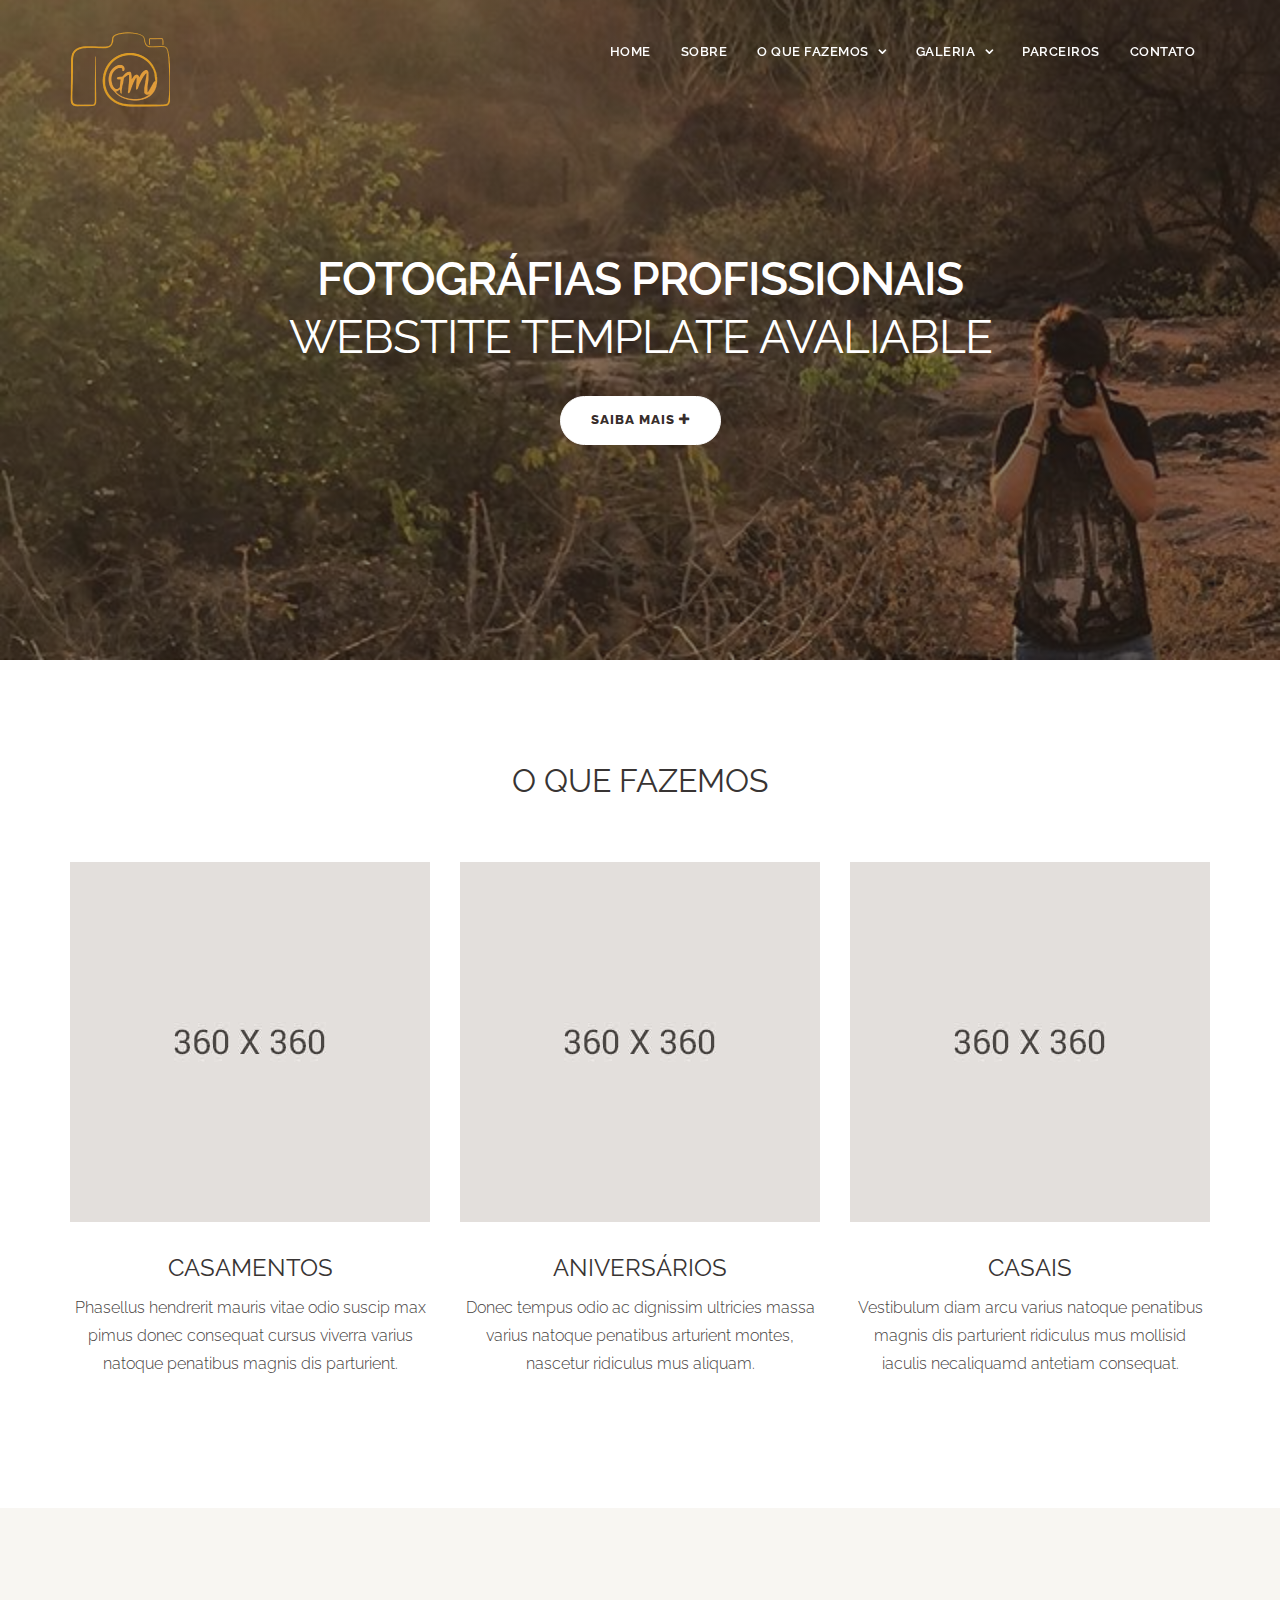
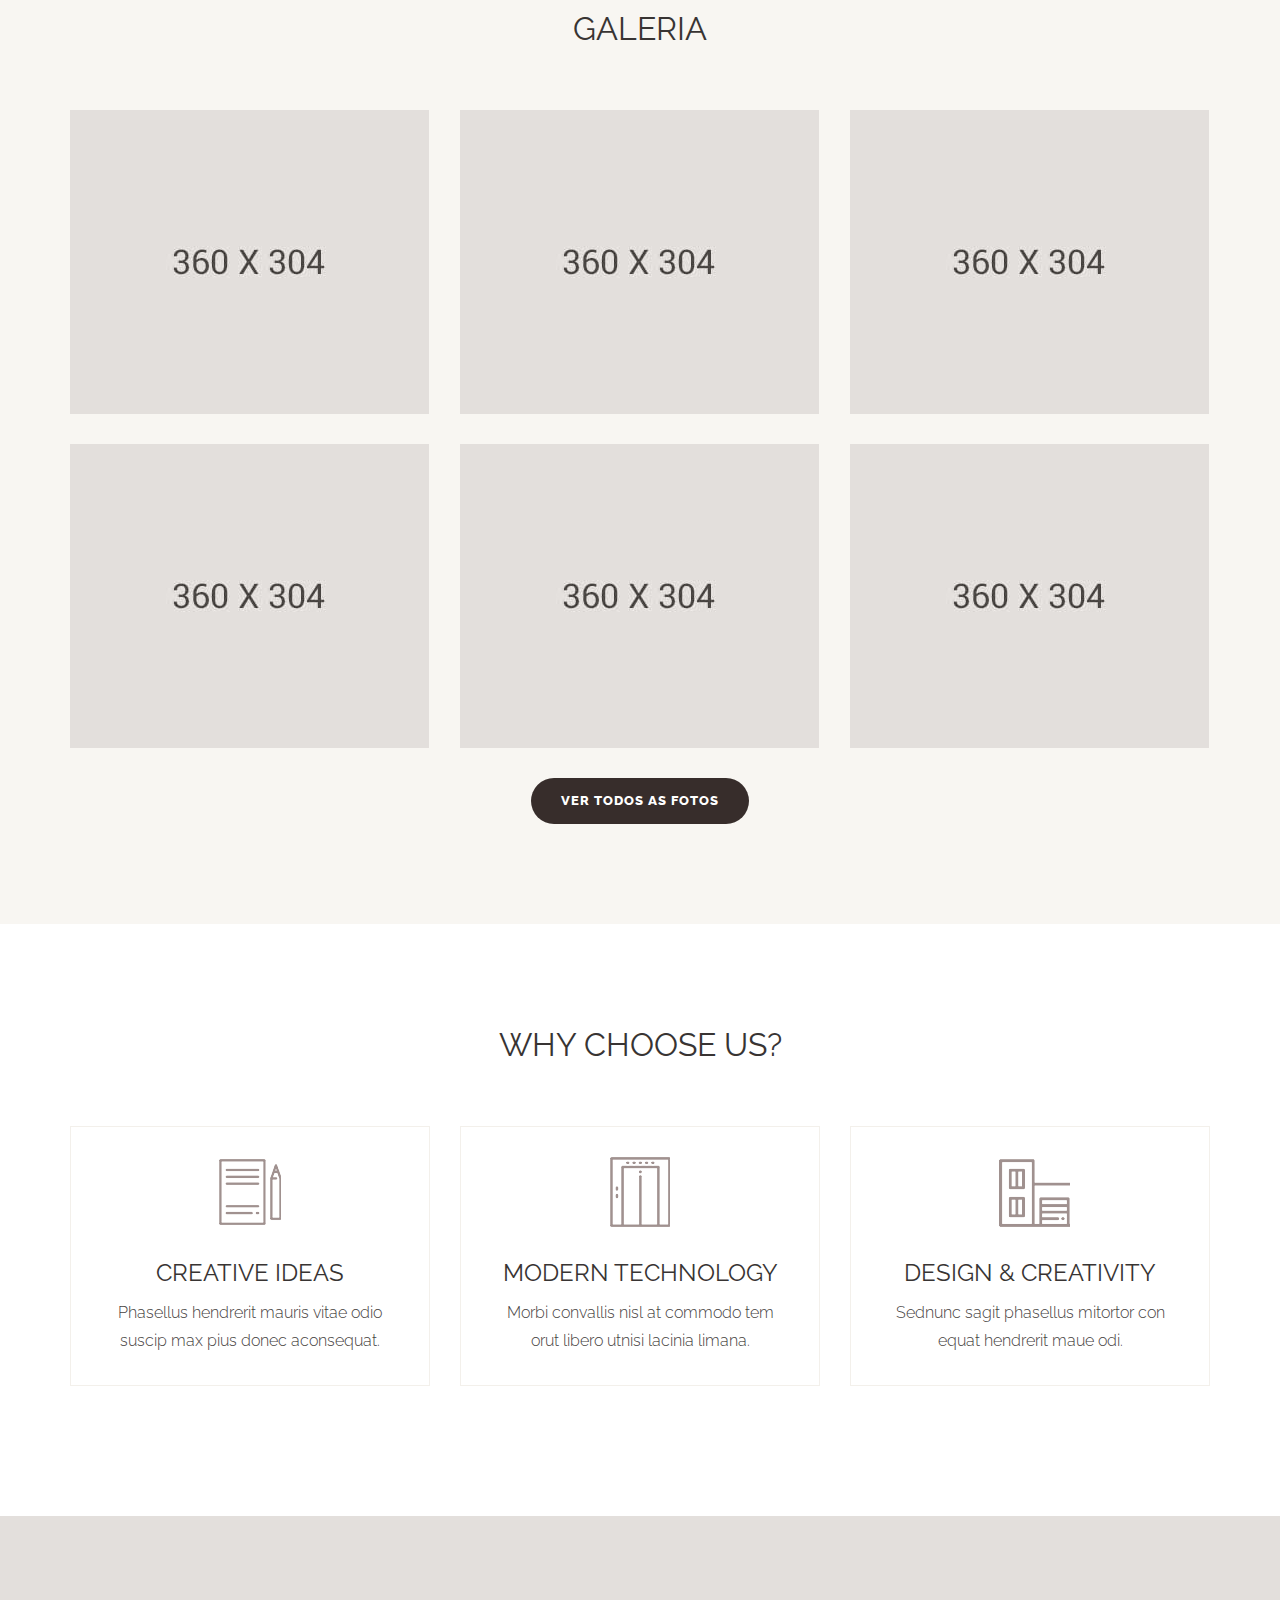
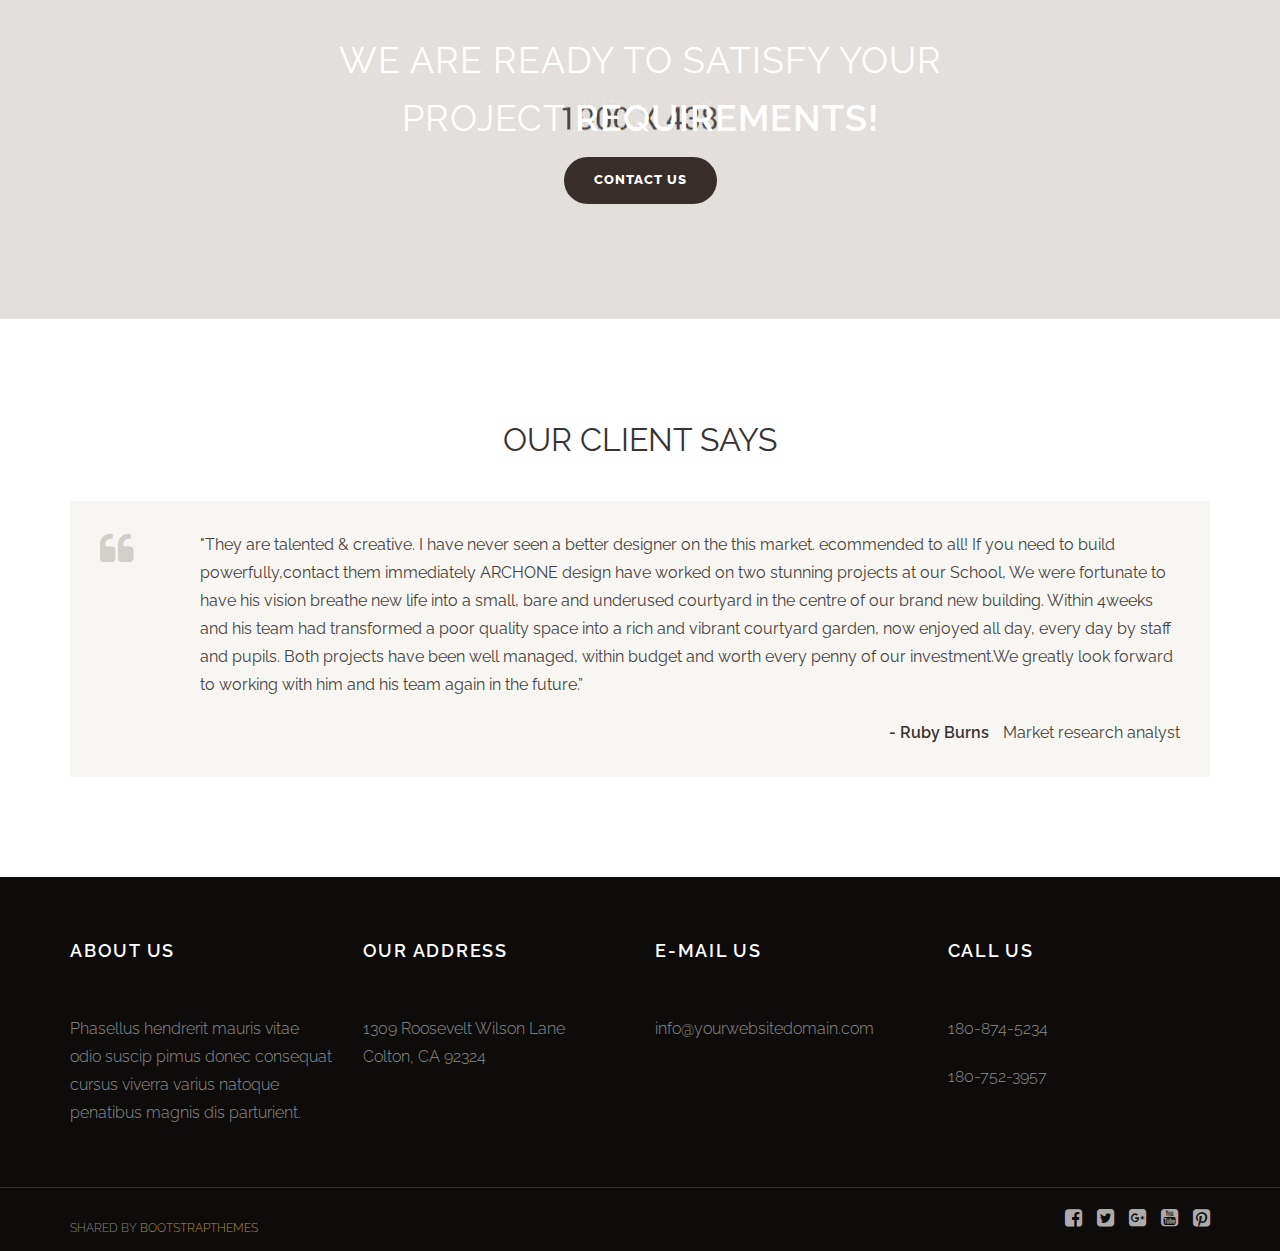
==== index.html @ 7a7e5df4 "first commit" ====
<!DOCTYPE html>
<html lang="en">

<head>
    <meta charset="utf-8">
    <meta http-equiv="X-UA-Compatible" content="IE=edge">
    <meta name="viewport" content="width=device-width, initial-scale=1">
    <!-- The above 3 meta tags *must* come first in the head; any other head content must come *after* these tags -->
    <meta name="description" content="Are you interior design company and looking for startup your website. Download Free Interior Design Website Templates for you suitable to you.">
    <meta name="keywords" content="interior design, furniture, exterior furniture, furniture company, bootstrap interior design website templates, interior design & furniture website templates">
    <title>GM Photos</title>
    <!-- Bootstrap -->
    <link href="css/bootstrap.min.css" rel="stylesheet">
    <!-- Google Fonts -->
    <link href="https://fonts.googleapis.com/css?family=Raleway:300,400,600,600i,700" rel="stylesheet">
    <!-- Font Awesome -->
    <link href="css/font-awesome.min.css" rel="stylesheet">
    <!-- Style -->
    <link href="css/style.css" rel="stylesheet">
    <!-- HTML5 shim and Respond.js for IE8 support of HTML5 elements and media queries -->
    <!-- WARNING: Respond.js doesn't work if you view the page via file:// -->
    <!--[if lt IE 9]>
    <script src="https://oss.maxcdn.com/html5shiv/3.7.3/html5shiv.min.js "></script>
    <script src="https://oss.maxcdn.com/respond/1.4.2/respond.min.js "></script>
<![endif]-->
</head>

<body>
    <div class="header navbar-fixed-top">
        <div class="container">
            <div class="row">
                <div class="col-lg-4 col-md-4 col-sm-12 col-xs-12">
                    <a href="index.html"><img src="images/logo.png" alt="Interior Design Website Templates Free Download"></a>
                </div>
                <div class="col-lg-8 col-md-8 col-sm-12 col-xs-12">
                    <div class="navigation">
                        <div id="navigation">
                            <ul>
                                <li class="active"><a href="index.html" title="Home">Home</a></li>
                                <li><a href="#" title="Sobre">Sobre</a></li>
                                <li class="has-sub"><a href="service-list.html" title="Service List">O que fazemos</a>
                                    <ul>
                                        <li><a href="service-list.html" title="Service List">Lista de Serviços</a></li>
                                        <li><a href="service-detail.html" title="Service Detail">Detelhas dos Serviços</a></li>
                                    </ul>
                                </li>
                                <li class="has-sub"><a href="portfolio.html" title="Portfolio">Galeria</a>
                                    <ul>
                                        <li><a href="projects.html" title="Projects">Projects</a></li>
                                        <li><a href="projects-detail.html" title="Projects Detail">Projects Detail</a></li>
                                    </ul>
                                </li>
                                <li><a href="error.html" title="Parceiros">Parceiros</a> </li>
                                <li><a href="contact.html" title="Contact Us">Contato</a> </li>

                            </ul>
                        </div>
                    </div>
                </div>
            </div>
        </div>
    </div>
    <div class="hero-section">
        <div class="container">
            <div class="row">
                <div class="col-lg-12 col-md-12 col-sm-12 col-xs-12 text-center">
                    <h1 class="hero-title"><strong>Fotográfias Profissionais</strong><br>
          Webstite template avaliable</h1>
                    <a href="#" class="btn btn-white">Saiba Mais <i class="fa fa-plus"></i></a> </div>
            </div>
        </div>
    </div>
    <div class="space-medium">
        <div class="container">
            <div class="row">
                <div class="col-lg-offset-2 col-lg-8 col-md-offset-2 col-md-8
               col-sm-12 col-xs-12">
                    <div class="mb60 text-center section-title">
                        <!-- section title start-->
                        <h1>O que fazemos</h1>
                    </div>
                    <!-- /.section title start-->
                </div>
            </div>
            <div class="row">
                <div class="col-lg-4 col-md-4 col-sm-4 col-xs-12">
                    <div class="service-block text-center">
                        <!-- service block -->
                        <div class="service-img ">
                            <!-- service img -->
                            <a href="service-detail.html" class="imghover"><img src="images/service-pic-1.jpg" class="img-responsive" alt="Interior Design Website Templates Free Download"> </a>
                        </div>
                        <!-- service img -->
                        <div class="service-content">
                            <!-- service content -->
                            <h2><a href="service-detail.html" class="title">CASAMENTOS</a></h2>
                            <p>Phasellus hendrerit mauris vitae odio suscip max pimus donec consequat cursus viverra varius natoque penatibus magnis dis parturient.</p>
                        </div>
                        <!-- service content -->
                    </div>
                    <!-- /.service block -->
                </div>
                <div class="col-lg-4 col-md-4 col-sm-4 col-xs-12">
                    <div class="service-block text-center">
                        <!-- service block -->
                        <div class="service-img">
                            <!-- service img -->
                            <a href="service-detail.html" class="imghover"><img src="images/service-pic-2.jpg" class="img-responsive" alt="Interior Design Website Templates Free Download"> </a>
                        </div>
                        <!-- service img -->
                        <div class="service-content">
                            <!-- service content -->
                            <h2><a href="service-detail.html" class="title">ANIVERSÁRIOS</a></h2>
                            <p>Donec tempus odio ac dignissim ultricies massa varius natoque penatibus arturient montes, nascetur ridiculus mus aliquam.</p>
                        </div>
                        <!-- service content -->
                    </div>
                    <!-- /.service block -->
                </div>
                <div class="col-lg-4 col-md-4 col-sm-4 col-xs-12">
                    <div class="service-block text-center">
                        <!-- service block -->
                        <div class="service-img">
                            <!-- service img -->
                            <a href="service-detail.html" class="imghover"><img src="images/service-pic-3.jpg" class="img-responsive" alt="Interior Design Website Templates Free Download"> </a>
                        </div>
                        <!-- service img -->
                        <div class="service-content">
                            <!-- service content -->
                            <h2><a href="service-detail.html" class="title">Casais</a></h2>
                            <p>Vestibulum diam arcu varius natoque penatibus magnis dis parturient ridiculus mus mollisid iaculis necaliquamd antetiam consequat.</p>
                        </div>
                        <!-- service content -->
                    </div>
                    <!-- /.service block -->
                </div>
            </div>
        </div>
    </div>
    <div class="space-medium bg-light">
        <div class="container">
            <div class="row">
                <div class="col-lg-offset-2 col-lg-8 col-md-offset-2 col-md-8
               col-sm-12 col-xs-12">
                    <div class="mb60 text-center section-title">
                        <!-- section title start-->
                        <h1>Galeria</h1>
                    </div>
                    <!-- /.section title start-->
                </div>
            </div>
            <div class="row">
                <div class="col-lg-4 col-md-4 col-sm-4 col-xs-12">
                    <div class="project-img mb30">
                        <a href="service-detail.html" class="imghover"><img src="images/project-pic-1.jpg" class="img-responsive" alt="Interior Design Website Templates Free Download"></a>
                    </div>
                </div>
                <div class="col-lg-4 col-md-4 col-sm-4 col-xs-12">
                    <div class="project-img mb30">
                        <a href="service-detail.html" class="imghover"><img src="images/project-pic-2.jpg" class="img-responsive" alt="Interior Design Website Templates Free Download"></a>
                    </div>
                </div>
                <div class="col-lg-4 col-md-4 col-sm-4 col-xs-12">
                    <div class="project-img mb30">
                        <a href="service-detail.html" class="imghover"><img src="images/project-pic-3.jpg" class="img-responsive" alt="Interior Design Website Templates Free Download"></a>
                    </div>
                </div>
            </div>
            <div class="row">
                <div class="col-lg-4 col-md-4 col-sm-4 col-xs-12">
                    <div class="project-img mb30">
                        <a href="service-detail.html" class="imghover"><img src="images/project-pic-4.jpg" class="img-responsive" alt="Interior Design Website Templates Free Download"></a>
                    </div>
                </div>
                <div class="col-lg-4 col-md-4 col-sm-4 col-xs-12">
                    <div class="project-img mb30">
                        <a href="service-detail.html" class="imghover"><img src="images/project-pic-5.jpg" class="img-responsive" alt="Interior Design Website Templates Free Download"></a>
                    </div>
                </div>
                <div class="col-lg-4 col-md-4 col-sm-4 col-xs-12">
                    <div class="project-img mb30">
                        <a href="service-detail.html" class="imghover"><img src="images/project-pic-6.jpg" class="img-responsive" alt="Interior Design Website Templates Free Download"></a>
                    </div>
                </div>
            </div>
            <div class="row">
                <div class="col-lg-12 col-md-12 col-sm-12 col-xs-12 text-center  "> <a href="service-detail.html" class="btn btn-default">Ver todos as fotos</a> </div>
            </div>
        </div>
    </div>
    <div class="space-medium">
        <div class="container">
            <div class="row">
                <div class="col-lg-offset-2 col-lg-8 col-md-offset-2 col-md-8 col-sm-12 col-xs-12">
                    <div class="section-title mb60 text-center">
                        <!-- section title start-->
                        <h1>Why choose uS?</h1>
                    </div>
                    <!-- /.section title start-->
                </div>
            </div>
            <div class="row">
                <div class="col-lg-4 col-md-4 col-sm-6 col-xs-12">
                    <div class="outline pinside30 text-center mb30">
                        <div class="mb30"> <img src="images/creative-ideas.png" class="" alt="Interior Design Website Templates Free Download"> </div>
                        <div class="">
                            <h2>Creative Ideas </h2>
                            <p>Phasellus hendrerit mauris vitae odio suscip max pius donec aconsequat.</p>
                        </div>
                    </div>
                </div>
                <div class="col-lg-4 col-md-4 col-sm-6 col-xs-12">
                    <div class="outline pinside30 text-center mb30">
                        <div class="mb30"> <img src="images/modern-technology.png" class="" alt="Interior Design Website Templates Free Download"> </div>
                        <div class="">
                            <h2>Modern technology</h2>
                            <p>Morbi convallis nisl at commodo tem orut libero utnisi lacinia limana.</p>
                        </div>
                    </div>
                </div>
                <div class="col-lg-4 col-md-4 col-sm-6 col-xs-12">
                    <div class="outline pinside30 text-center mb30">
                        <div class="mb30"> <img src="images/design-creativity.png" class="" alt="Interior Design Website Templates Free Download"> </div>
                        <div class="">
                            <h2>Design &amp; Creativity</h2>
                            <p>Sednunc sagit phasellus mitortor con equat hendrerit maue odi.</p>
                        </div>
                    </div>
                </div>
            </div>
        </div>
    </div>
    <div class="cta-section">
        <div class="container">
            <div class="row">
                <div class="col-lg-12 col-md-12 col-sm-12 col-xs-12">
                    <div class="text-center">
                        <h1 class="cta-title">We are ready to satisfy your<br>
            project <strong>requirements!</strong></h1>
                        <a href="https://easetemplate.com/downloads/interior-exterior/free-website-template/" class="btn btn-default" target="_blank">contact us</a> </div>
                </div>
            </div>
        </div>
    </div>
    <div class="space-medium">
        <div class="container">
            <div class="row">
                <div class="col-lg-offset-2 col-lg-8 col-md-offset-2 col-md-8 col-sm-12 col-xs-12">
                    <div class="section-title mb40 text-center">
                        <!-- section title start-->
                        <h1>Our Client Says</h1>
                    </div>
                    <!-- /.section title start-->
                </div>
            </div>
            <div class="row">
                <div class="col-lg-12 col-md-12 col-sm-12 col-xs-12">
                    <div class="testimonial-block bg-light pinside30">
                        <div class="quote-left"> <i class="fa fa-quote-left"></i> </div>
                        <div class="testimonial-content">
                            <p>"They are talented &amp; creative. I have never seen a better designer on the this market. ecommended to all! If you need to build powerfully,contact them immediately ARCHONE design have worked on two stunning projects at our School, We were fortunate to have his vision breathe new life into a small, bare and underused courtyard in the centre of our brand new building. Within 4weeks and his team had transformed a poor quality space into a rich and vibrant courtyard garden, now enjoyed all day, every day by staff and pupils. Both projects have been well managed, within budget and worth every penny of our investment.We greatly look forward to working with him and his team again in the future.”</p>
                            <div class="testimonial-info"> <span class="testimonial-name">- Ruby Burns</span> <span class="testimonial-meta">Market research analyst</span> </div>
                        </div>
                    </div>
                </div>
            </div>
        </div>
    </div>
    <div class="footer">
        <!-- footer-->
        <div class="container">
            <div class="row">
                <div class="col-lg-3 col-md-3 col-sm-6 col-xs-12">
                    <div class="footer-widget">
                        <h3 class="widget-title">About us</h3>
                        <p>Phasellus hendrerit mauris vitae odio suscip pimus donec consequat cursus viverra varius natoque penatibus magnis dis parturient.</p>
                    </div>
                </div>
                <div class="col-lg-3 col-md-3 col-sm-6 col-xs-12">
                    <div class="footer-widget">
                        <!-- social block -->
                        <h3 class="widget-title">Our Address</h3>
                        <p>1309 Roosevelt Wilson Lane
                            <br> Colton, CA 92324</p>
                    </div>
                    <!-- /.social block -->
                </div>
                <div class="col-lg-3 col-md-3 col-sm-12 col-xs-12">
                    <div class="footer-widget">
                        <!-- newsletter block -->
                        <h3 class="widget-title">e-mail Us</h3>
                        <p>info@yourwebsitedomain.com</p>
                    </div>
                    <!-- newsletter block -->
                </div>
                <div class="col-lg-3 col-md-3 col-sm-12 col-xs-12">
                    <div class="footer-widget">
                        <!-- newsletter block -->
                        <h3 class="widget-title">Call us</h3>
                        <p>180-874-5234</p>
                        <p>180-752-3957</p>
                    </div>
                    <!-- newsletter block -->
                </div>
            </div>
        </div>
    </div>
    <!-- /.footer-->
    <div class="tiny-footer">
        <!-- tiny footer block -->
        <div class="container">
            <div class="row">
                <div class="col-lg-7 col-md-7 col-sm-7 col-xs-12">
                    <div class="copyright-content">
                       Shared by <i class="fa fa-love"></i><a href="https://bootstrapthemes.co">BootstrapThemes</a>
                    </div>
                </div>
                <div class="col-lg-5 col-md-5 col-sm-5 col-xs-12">
                    <div class="footer-social">
                        <ul class="listnone">
                            <li> <a href="#"><i class="fa fa-facebook-square"></i></a> </li>
                            <li> <a href="#"><i class="fa fa-twitter-square"></i></a> </li>
                            <li> <a href="#"><i class="fa fa-google-plus-square"></i></a> </li>
                            <li> <a href="#"><i class="fa fa-youtube-square"></i></a> </li>
                            <li> <a href="#"><i class="fa fa-pinterest-square"></i></a> </li>
                        </ul>
                    </div>
                </div>
            </div>
        </div>
    </div>
    <!-- /.tiny footer block -->
    <!-- jQuery (necessary for Bootstrap's JavaScript plugins) -->
    <script src="js/jquery.min.js"></script>
    <!-- Include all compiled plugins (below), or include individual files as needed -->
    <script src="js/bootstrap.min.js"></script>
    <script src="js/menumaker.js"></script>
    <script src="js/navigation.js" type="text/javascript"></script>
</body>

</html>
---- css/style.css ----
@charset "UTF-8";

/* CSS Document */

/*------------------------------------------------------------------

Template Name:      Hair Salon Website Templates Free Download
Version:            1.0.0
Created Date:       30/03/2017
Author:             Jitu Chauhan

------------------------------------------------------------------
[CSS Table of contents]

1.  Body / Typography
2.  Form Elements
3.  Buttons
4.  General / Elements
        4.1 Section space
        4.2 Margin space
        4.3 Padding space
        4.4 Background color
        4.5 Features
        4.7 Call to actions
        4.8 Img hover effect
        4.9 Icon
        -----------------------
5. Header / Navigations
        5.1 Header Regular
        5.2 Header Transparent
        5.3 Navigation Regular
        5.4 Page Header

        -----------------------
6. Slider
        6.1 Slider
        -----------------------
7. Content
8. Footers
9. Pages
    9.1  Service
    9.2  Service Single / sidebar with sidenav
    9.3  Testimonial
    9.4  Contact us
    9.5  Styleguide
    ------------------------------------
10.Blog
    10.1 Blog Default
    10.2 Blog Single
    ------------------------------------
11.Sidebar
    11.1 Widget
    ------------------------------------

13. Media Queries

------------------------------------------------------------------*/

/*-----------------------------------
    1. Body / Typography
-----------------------------------*/

body { font-size: 16px; background-color: #fff; color: #464241; font-family: 'Raleway', sans-serif; line-height: 28px; font-weight: 300; }
h1, h2, h3, h4, h5, h6 { margin: 0; padding: 0; margin-bottom: 10px; color: #383433; font-weight: 400; text-transform: uppercase; font-family: 'Raleway', sans-serif; -webkit-font-smoothing: antialiased; text-rendering: optimizeLegibility; }
h1 { font-size: 32px; line-height: 42px; }
h2 { font-size: 24px; line-height: 32px; }
h3 { font-size: 18px; line-height: 28px; }
h4 { font-size: 16px; line-height: 24px; margin-bottom: 10px; }
h5 { font-size: 14px; }
h6 { font-size: 12px; }
p { margin: 0 0 20px; }
p:last-child { margin-bottom: 0px; }
ul, ol { margin: 0; }
ul li, ol li { }
a { color: #aa9144; text-decoration: none; -webkit-transition: all 0.3s; -moz-transition: all 0.3s; transition: all 0.3s; }
a:focus, a:hover { text-decoration: none; color: #e7a625; }
b, strong { font-weight: 600; }
.listnone { list-style: none; padding: 0px; }
.lead { font-size: 21px; color: #3c3c3c; font-weight: 400; }
.italic { font-style: italic; }
.small-text { color: #b4b1ac; font-size: 12px; }
.text-caps { text-transform: uppercase; letter-spacing: 2px; font-size: 14px; }
::selection { background: #ffecb3; color: #333; }
h3 small { font-weight: 400; line-height: 1; color: #aa9144; font-size: 14px; }
hr { margin-top: 30px; margin-bottom: 30px; border: 0; border-top: 1px solid #e2dcdb; }
blockquote { padding: 50px; margin: 0px; font-size: 21px; line-height: 32px; color: #3c3c3c; font-style: italic; border-left: 5px solid #372d2b; }

/*-------------- align ------------*/

/* =WordPress Core
-------------------------------------------------------------- */

.alignnone { margin: 5px 20px 20px 0; }
.aligncenter, div.aligncenter { display: block; margin: 5px auto 5px auto; }
.alignright { float: right; margin: 0px 0 30px 30px; }
.alignleft { float: left; margin: 0px 30px 0px 0; }
a img.alignright { float: right; margin: 0px 0 30px 30px; }
a img.alignnone { margin: 5px 20px 20px 0; }
a img.alignleft { float: left; margin: 5px 20px 20px 0; }
a img.aligncenter { display: block; margin-left: auto; margin-right: auto; }
.wp-caption { background: #fff; border: 1px solid #f0f0f0; max-width: 96%;    /* Image does not overflow the content area */ padding: 5px 3px 10px; text-align: center; }
.wp-caption.alignnone { margin: 5px 20px 20px 0; }
.wp-caption.alignleft { margin: 5px 20px 20px 0; }
.wp-caption.alignright { margin: 5px 0 20px 20px; }
.wp-caption img { border: 0 none; height: auto; margin: 0; max-width: 98.5%; padding: 0; width: auto; }
.wp-caption p.wp-caption-text { font-size: 11px; line-height: 17px; margin: 0; padding: 0 4px 5px; }

/*-----------------------------------
    2. Form css
-----------------------------------*/
label { }
.control-label { color: #474747; font-weight: 700; font-size: 12px; text-transform: uppercase; }
.form-control { width: 100%; height: 50px; padding: 6px 12px; font-size: 12px; line-height: 1.42857143; color: #e2dcdb; background-color: #fff; border: 1px solid #e2dcdb; background-image: none; border-radius: 0px; -webkit-box-shadow: inset 0 0px 0px rgba(255, 255, 255, .075); box-shadow: inset 3px 3px 3px rgba(255, 255, 255, .075); margin-bottom: 15px; }
.form-control:focus { border-color: #bab6ae; outline: 0; -webkit-box-shadow: inset 0 1px 1px rgba(255, 255, 255, .075), 0 0 8px rgba(255, 255, 255, .6); box-shadow: inset 0 3px 3px rgba(255, 255, 255, .075), 0 0 8px rgba(235, 237, 238, .6); background-color: #fffefd; }
.textarea.form-control { background-color: #f6f8f9; height: auto; }
.required { }
.form-news-letter .form-control { float: left; width: 75%; margin-right: 10px; }
.form-group { margin-bottom: 10px; }
.get-in-touch { }
.get-in-touch .form-control { margin-bottom: 10px; }
.input-group-addon { padding: 6px 12px; font-size: 14px; font-weight: 400; line-height: 1; color: #bdb6b5; text-align: center; background-color: #fff; border: 1px solid #d7cfce; border-radius: 4px; }

/*-----------------------------------
    3. Buttons
-----------------------------------*/
.btn { display: inline-block; padding: 14px 30px; margin-bottom: 0; font-size: 13px; font-weight: 800; letter-spacing: 1px; line-height: 1.42857143; text-align: center; border: none; text-transform: uppercase; border-radius: 40px; font-family: 'Raleway', sans-serif; -webkit-font-smoothing: antialiased; text-rendering: optimizeLegibility; }
.btn-default { color: #fff; background-color: #372d2b; }
.btn-default:hover { color: #fff; background-color: #e7a625; border-color: #e7a625; }
.btn-default.focus, .btn-default:focus { color: #fff; background-color: #e7a625; border-color: #e7a625; }
.btn-primary { background-color: #13a0b2; color: #fff; }
.btn-primary:hover { background-color: #1392a2; color: #fff; }
.btn-primary.focus, .btn-primary:focus { }
.btn-white { color: #372d2b; background-color: #fff; border: 1px solid #fff; }
.btn-white:hover { background-color: #e7a625; border-color: #e7a625; color: #fff; }
.btn-white.focus, .btn-white:focus { background-color: #e7a625; border-color: #e7a625; color: #fff; }
.btn-link { color: #372d2b; text-transform: uppercase; text-decoration: none; font-size: 12px; font-weight: 700; letter-spacing: 2px; padding-bottom: 2px; }
.btn-link:hover { color: #e7a625; font-weight: 700; text-decoration: none; }
.btn-lg { font-size: 14px; padding: 20px 30px; }
.btn-sm { font-size: 12px; padding: 5px 10px; }
.btn-xs { font-size: 12px; padding: 5px 7px; }

/*-----------------------------------
    4. General / Elements
-----------------------------------*/

/*-----------------------
    4.1 Section space :
-------------------------*/

/*Note: Section space help to create top bottom space;*/

.content { }
.space-small { padding-top: 40px; padding-bottom: 40px; }
.space-medium { padding-top: 100px; padding-bottom: 100px; }
.space-large { padding-top: 120px; padding-bottom: 120px; }
.space-ex-large { padding-top: 140px; padding-bottom: 140px; }

/*----------------------
   4.2 Margin Space
-----------------------*/
.mb0 { margin-bottom: 0px; }
.mb10 { margin-bottom: 10px; }
.mb20 { margin-bottom: 20px; }
.mb30 { margin-bottom: 30px; }
.mb35 { margin-bottom: 35px; }
.mb40 { margin-bottom: 40px; }
.mb60 { margin-bottom: 60px; }
.mb80 { margin-bottom: 80px; }
.mb100 { margin-bottom: 100px; }
.mt0 { margin-top: 0px; }
.mt10 { margin-top: 10px; }
.mt20 { margin-top: 20px; }
.mt30 { margin-top: 30px; }
.mt40 { margin-top: 40px; }
.mt60 { margin-top: 60px; }
.mt70 { margin-top: 70px; }
.mt80 { margin-top: 80px; }
.mt100 { margin-top: 100px; }

/*----- less margin space from top --*/
.mt-20 { margin-top: -20px; }
.mt-40 { margin-top: -40px; }
.mt-60 { margin-top: -60px; }
.mt-80 { margin-top: -80px; }

/*-----------------------
   4.3 Padding space
-------------------------*/
.nopadding { padding: 0px; }
.nopr { padding-right: 0px; }
.nopl { padding-left: 0px; }
.pinside10 { padding: 10px; }
.pinside20 { padding: 20px; }
.pinside30 { padding: 30px; }
.pinside40 { padding: 40px; }
.pinside50 { padding: 50px; }
.pinside60 { padding: 60px; }
.pinside80 { padding: 80px; }
.pinside130 { padding: 130px; }
.pdt10 { padding-top: 10px; }
.pdt20 { padding-top: 20px; }
.pdt30 { padding-top: 30px; }
.pdt40 { padding-top: 40px; }
.pdt60 { padding-top: 60px; }
.pdt80 { padding-top: 80px; }
.pdb10 { padding-bottom: 10px; }
.pdb20 { padding-bottom: 20px; }
.pdb30 { padding-bottom: 30px; }
.pdb40 { padding-bottom: 40px; }
.pdb60 { padding-bottom: 60px; }
.pdb80 { padding-bottom: 80px; }
.pdl10 { padding-left: 10px; }
.pdl20 { padding-left: 20px; }
.pdl30 { padding-left: 30px; }
.pdl40 { padding-left: 40px; }
.pdl60 { padding-left: 60px; }
.pdl80 { padding-left: 80px; }
.pdr10 { padding-right: 10px; }
.pdr20 { padding-right: 20px; }
.pdr30 { padding-right: 30px; }
.pdr40 { padding-right: 40px; }
.pdr60 { padding-right: 60px; }
.pdr80 { padding-right: 80px; }

/*--------------------------------
4.4 Background & Block color
----------------------------------*/
.bg-light { background-color: #f8f6f2; }
.bg-primary { }
.bg-default { }
.bg-white { background-color: #fff; }
.outline { border: 1px solid #f3f0eb; }
.section-title { }
.title { color: #383433; }
.small-title { color: #84837f; font-size: 13px; letter-spacing: 1px; margin-bottom: 20px; }
.text-white { color: #fff; }
.primary-sidebar { }
.secondary-sidebar { }
.well-block { background-color: #fff; padding: 40px; }

/*--------------------------------
4.5 Features Block
----------------------------------*/
.feature { }
.feature-icon { margin-bottom: 20px; }
.feature-left { }
.feature-left .feature-icon { float: left; }
.feature-left .feature-content { padding-left: 80px; }
.feature-center { }
.feature-center .feature-icon { }
.feature-center .feature-content { }
.feature-inner { }
.feature-outline { }
.thumbnail-block { }
.thumbnail-img { }
.thumbnail-content { }
.thumbnail-inner { }
.thumbnail-outline { }

/*----------------- video ---------------*/
.video-section { position: relative; }
.video-img { position: relative; }
.video-img img { width: 100%; }
.video-action { position: absolute; top: 40%; left: 47%; }

/*--------------------------------
4.6 Bullet
----------------------------------*/
.bullet { position: relative; padding-left: 15px; color: #78807e; line-height: 32px; }
.bullet-double-right li:before { font-family: FontAwesome; display: block; position: absolute; left: 0; width: 13px; font-size: 14px; color: #78807e; content: "\f101"; }

/*--------------------------------
4.7 Call to actions
----------------------------------*/
.cta-block { }
.cta-title { }
.cta-text { text-transform: uppercase; font-size: 32px; margin-bottom: 0; margin-top: 10px; }
.cta-content { }
.cta-call, .cta-mail { text-align: right; }
.cta-section { padding-top: 115px; padding-bottom: 115px; background: /* linear-gradient(rgba(202, 182, 178, 0.8), rgba(202, 182, 178, 0.8)), rgba(202, 182, 178, 0.8)*/
url(../images/cta-section-img.jpg) no-repeat center; background-size: cover; }
.cta-caption { }
.cta-title { font-size: 36px; color: #fff; line-height: 58px; margin-bottom: 10px; letter-spacing: 1px; text-transform: uppercase; }
.cta-text { }

/*--------------------------------
4.8 Image Hover Effect
----------------------------------*/
.imghover { display: block; position: relative; max-width: 100%; }
.imghover::before, .imghover::after { display: block; position: absolute; content: ""; text-align: center; opacity: 0; }
.imghover::before { top: 0; right: 0; bottom: 0; left: 0; }
.imghover::after { top: 50%; left: 50%; width: 50px; height: 50px; line-height: 50px; margin: -25px 0 0 -25px;content: "\f18e"; font-family: "FontAwesome"; font-size: 36px; }
.imghover:hover::before, .imghover:hover::after { opacity: 1; }
.imghover:hover::before { background: rgba(231, 166, 37, .80); margin: 20px; }
.imghover:hover::after { color: #FFFFFF; }
[class^='imghvr-'], [class*=' imghvr-'] { background: rgba(0, 0, 0, .55); }

/*--------------------------------
4.9 Icon
----------------------------------*/
.icon { }
.icon-1x { font-size: 18px; }

/* default icon size of font*/
.icon-2x { font-size: 38px; }
.icon-4x { font-size: 65px; }
.icon-6x { font-size: 88px; }
.icon-8x { font-size: 108px; }
.icon-default { color: #aa9144; }
.icon-primary { color: #474954; }
.icon-secondary { color: #fff; }
.icon-white { color: #fff; }

/*--------------------------------
5 Header / Navigations
----------------------------------*/

/*--------------------
    5.1 Header Regular
   ----------------------*/

.header-collapse { background-color: #000; }
.logo { }
.header { padding-top: 30px; padding-bottom: 20px; }
.top-text { text-align: right; }
.top-text .text-block { padding-left: 20px; color: #fff; line-height: 18px; }
.call-block { }
.call-no { }
.mail-block { }
.mail-text { }
.time-block { }
.time-text { }
.call-block, .mail-block, .time-block { }

/*--------------------------
    5.2 Navigations Regular
   ----------------------------*/
.hero-section { padding-top: 250px; padding-bottom: 215px; background: linear-gradient(rgba(34, 27, 25, 0.5), rgba(34, 27, 25, 0.5)), rgba(34, 27, 25, 0.5) url(../images/hero-img.png) no-repeat center; background-size: cover; position: relative; top: 0px; }
.hero-caption { padding-top: 100px; padding-bottom: 100px; }
.hero-title { font-size: 46px; color: #fff; line-height: 58px; margin-bottom: 30px; letter-spacing: -1px; }
.hero-text { }
.navigation { float: right; }
.is-sticky .header { border-bottom: 1px solid #eae7e2; }
#navigation, #navigation ul, #navigation ul li, #navigation ul li a, #navigation #menu-button { margin: 0; padding: 0; border: 0; list-style: none; line-height: 1; display: block; position: relative; -webkit-box-sizing: border-box; -moz-box-sizing: border-box; box-sizing: border-box; }
#navigation:after, #navigation > ul:after { content: "."; display: block; clear: both; visibility: hidden; line-height: 0; height: 0; }
#navigation #menu-button { display: none; }
#navigation { font-family: 'Raleway', sans-serif; -webkit-font-smoothing: antialiased; text-rendering: optimizeLegibility; }
#navigation > ul > li { float: left; }
#navigation.align-center > ul { font-size: 0; text-align: center; }
#navigation.align-center > ul > li { display: inline-block; float: none; }
#navigation.align-center ul ul { text-align: left; }
#navigation.align-right > ul > li { float: right; }
#navigation > ul > li > a { padding: 15px; font-size: 13px; color: #fff; text-decoration: none; font-weight: 600; text-transform: uppercase; letter-spacing: .5px; }
#navigation > ul > li:hover > a { color: #ffffff; background-color: #e7a625; }
#navigation > ul > li.has-sub > a { padding-right: 32px; }

/*#navigation > ul > li.has-sub > a:after {
 position: absolute;
 top: 22px;
 right: 11px;
 width: 8px;
 height: 2px;
 display: block;
 background: #dddddd;
 content: '';
}*/
#navigation > ul > li.has-sub > a:before { position: absolute; right: 14px; font-family: FontAwesome; content: "\f107"; -webkit-transition: all .25s ease; -moz-transition: all .25s ease; -ms-transition: all .25s ease; -o-transition: all .25s ease; transition: all .25s ease; }

/*#navigation > ul > li.has-sub:hover > a:before {
 top: 23px;
 height: 0;
}*/
#navigation ul ul { position: absolute; left: -9999px; }
#navigation.align-right ul ul { text-align: right; }
#navigation ul ul li { height: 0; -webkit-transition: all .25s ease; -moz-transition: all .25s ease; -ms-transition: all .25s ease; -o-transition: all .25s ease; transition: all .25s ease; }
#navigation li:hover > ul { left: auto; }
#navigation.align-right li:hover > ul { left: auto; right: 0; }
#navigation li:hover > ul > li { height: 46px; }
#navigation ul ul ul { margin-left: 100%; top: 0; }
#navigation.align-right ul ul ul { margin-left: 0; margin-right: 100%; }
#navigation ul ul li a { padding: 16px; width: 170px; font-size: 13px; text-decoration: none; color: #fff; font-weight: 600; background: #e7a625; text-transform: uppercase; border-bottom: 1px solid #cc9019; }
#navigation ul ul li:last-child > a, #navigation ul ul li.last-item > a { border-bottom: 0; }
#navigation ul ul li:hover > a, #navigation ul ul li a:hover { color: #ffffff; background-color: #e7a625; }
#navigation ul ul li.has-sub > a:after { position: absolute; top: 16px; right: 11px; width: 8px; height: 2px; display: block; background: #dddddd; content: ''; }
#navigation.align-right ul ul li.has-sub > a:after { right: auto; left: 11px; }
#navigation ul ul li.has-sub > a:before { position: absolute; top: 13px; right: 14px; display: block; width: 2px; height: 8px; background: #dddddd; content: ''; -webkit-transition: all .25s ease; -moz-transition: all .25s ease; -ms-transition: all .25s ease; -o-transition: all .25s ease; transition: all .25s ease; }
#navigation.align-right ul ul li.has-sub > a:before { right: auto; left: 14px; }
#navigation ul ul > li.has-sub:hover > a:before { top: 17px; height: 0; }
#navigation.small-screen { width: 100%; }
#navigation.small-screen ul { width: 100%; display: none; }
#navigation.small-screen.align-center > ul { text-align: left; }
#navigation.small-screen ul li { width: 100%; border-top: 1px solid #474747; }
#navigation.small-screen ul ul li, #navigation.small-screen li:hover > ul > li { height: auto; }
#navigation.small-screen ul li a, #navigation.small-screen ul ul li a { width: 100%; border-bottom: 0; padding: 20px 15px; }
#navigation.small-screen > ul > li { float: none; }
#navigation.small-screen ul ul li a { padding-left: 25px; }
#navigation.small-screen ul ul ul li a { padding-left: 35px; }
#navigation.small-screen ul ul li a { color: #474747; background: none; }
#navigation.small-screen ul ul li:hover > a, #navigation.small-screen ul ul li.active > a { color: #474747; }
#navigation.small-screen ul ul, #navigation.small-screen ul ul ul, #navigation.small-screen.align-right ul ul { position: relative; left: 0; width: 100%; margin: 0; text-align: left; }
#navigation.small-screen > ul > li.has-sub > a:after, #navigation.small-screen > ul > li.has-sub > a:before, #navigation.small-screen ul ul > li.has-sub > a:after, #navigation.small-screen ul ul > li.has-sub > a:before { display: none; }
#navigation.small-screen #menu-button { display: block; padding: 15px; color: #ffffff; cursor: pointer; font-size: 12px; text-transform: uppercase; font-weight: 700; margin-top: 20px; }
#navigation.small-screen #menu-button:after { position: absolute; top: 16px; right: 17px; display: block; height: 12px; width: 20px; border-top: 2px solid #ffffff; border-bottom: 2px solid #ffffff; content: ''; }
#navigation.small-screen #menu-button:before { position: absolute; top: 21px; right: 17px; display: block; height: 2px; width: 20px; background: #ffffff; content: ''; }
#navigation.small-screen #menu-button.menu-opened:after { top: 23px; border: 0; height: 2px; width: 15px; background: #474747; -webkit-transform: rotate(45deg); -moz-transform: rotate(45deg); -ms-transform: rotate(45deg); -o-transform: rotate(45deg); transform: rotate(45deg); }
#navigation.small-screen #menu-button.menu-opened:before { top: 23px; background: #474747; width: 15px; -webkit-transform: rotate(-45deg); -moz-transform: rotate(-45deg); -ms-transform: rotate(-45deg); -o-transform: rotate(-45deg); transform: rotate(-45deg); }
#navigation.small-screen .submenu-button { position: absolute; z-index: 99; right: 0; top: 0; display: block; border-left: 1px solid #474747; height: 53px; width: 53px; cursor: pointer; }
#navigation.small-screen .submenu-button.submenu-opened { }
#navigation.small-screen ul ul .submenu-button { height: 34px; width: 34px; }
#navigation.small-screen .submenu-button:after { position: absolute; top: 22px; right: 20px; width: 8px; height: 2px; display: block; background: #474747; content: ''; }
#navigation.small-screen ul ul .submenu-button:after { top: 15px; right: 13px; }
#navigation.small-screen .submenu-button.submenu-opened:after { background: #474747; }
#navigation.small-screen .submenu-button:before { position: absolute; top: 19px; right: 23px; display: block; width: 2px; height: 8px; background: #474747; content: ''; }
#navigation.small-screen ul ul .submenu-button:before { top: 12px; right: 16px; }
#navigation.small-screen .submenu-button.submenu-opened:before { display: none; }
#navigation.small-screen.select-list { padding: 5px; }

/*----------------------------------------------
    5.4 Page Header
----------------------------------------------*/
.page-header { background: linear-gradient(rgba(36, 39, 38, 0.5), rgba(36, 39, 38, 0.5)), rgba(36, 39, 38, 0.5) url(../images/page-header.jpg) no-repeat center; background-size: cover; margin: 0; border-bottom: none; padding-bottom: 0px; }
.page-caption { padding: 180px 0px 120px 0; position: relative; z-index: 1; color: #fff; text-align: center; }
.page-title { color: #fff; font-size: 40px; font-weight: 400; margin-bottom: 20px; }
.breadcrumb { }
.breadcrumb>.active { }
.page-breadcrumb { }
.page-breadcrumb .breadcrumb { background-color: transparent; margin-bottom: 0px; font-size: 12px; text-transform: uppercase; }

/*-----------------------------------
    6. Slider
-------------------------------------*/

/*-----------------------------------
7. Content
-------------------------------------*/

.content { padding-top: 100px; padding-bottom: 100px; }

/*-----------------------------------
8. Footer
-------------------------------------*/
.footer { background-color: #0e0c0b; padding-top: 60px; padding-bottom: 60px; border-bottom: 1px solid #372d2b; }
.footer-block { }
.footer-widget p { color: #8e8e8d; }
.footer-widget .widget-title { color: #fff; font-weight: 600; padding-bottom: 20px; margin-bottom: 30px; letter-spacing: 1.75px; }
.footer-widget { }
.footer-widget ul { }
.footer-widget li { }
.footer-widget li a { }
.footer-widget li a:hover { }
.footer-link { }
.footer-social { }
.footer-social ul { float: right; }
.footer-social ul li { float: left; margin-left: 15px; }
.footer-social ul li a i { color: #acacac; font-size: 20px; }
.footer-social ul li a:hover i { color: #e7a625; }
.footer .contact li { }
.footer .contact li i { }

/*-------------- tiny footer ------------*/
.tiny-footer { padding-top: 19px; padding-bottom: 9px; font-size: 12px; background-color: #0e0c0b; color: #858585; text-transform: uppercase; }
.copyright-content { padding-top: 7px; padding-bottom: 5px color:#747474; }

/*-----------------------------------
9. Pages
-------------------------------------*/

/*-------------------------
 9.1 About us
---------------------------*/

.about-text { line-height: 40px; }
.about-block { }
.about-img { }
.about-info { }
.about-contact { font-size: 18px; color: #8c9292; font-weight: 600; margin-left: 5px; }
.counter_block { }
.counter_box { border-bottom: 1px solid #eee; padding: 40px 0px; }
.counter_number { font-weight: 900; margin-bottom: 0px; }
.counter_text { font-size: 12px; text-transform: uppercase; letter-spacing: 2px; }

/*-------------------------
 9.2  Service / single / sidebar
--------------------------*/

/* service section */

.service-block { margin-bottom: 30px; }
.service-img { margin-bottom: 30px; }
.service-img img { width: 100%; }
.service-img a:hover img { width: 100%; }
.service-content { }
.service-caption { }
.service-title { font-size: 20px; color: #212330; text-transform: uppercase; text-align: center; letter-spacing: 1px; }
.service-icon { }
.service-icon img { }
.service-single-block { }
.service-single-img { }
.service-single-content { }
.price { font-size: 24px; color: #aa9144; font-weight: 600; font-family: 'Montserrat', sans-serif; }

/*-----------------------------------------
    service side-nav
   ------------------------------------------*/
.sidenav { background-color: #fff; margin-bottom: 30px; }
.sidenav li { position: relative; }
.sidenav li:last-child { margin-bottom: 0px; }
.sidenav li a { display: block; line-height: 14px; color: #2b2d2c; font-weight: 600; font-size: 13px; background-color: #f3f0eb; padding: 20px; margin-bottom: 1px; text-transform: uppercase; font-family: 'Raleway', sans-serif; letter-spacing: 1px; }
.sidenav li a:hover { color: #fff; background-color: #cec8c1; }
.sidenav li a.active, .sidenav ul li a.active .sidenav ul li i { color: #fff; background-color: #cec8c1; }
.sidenav li a:focus { color: #cec8c1; }
.sidenav li.active a:before { color: #cec8c1; }

/*.sidenav li a:before { margin-right: 10px; font-family: FontAwesome; position: absolute; width: 20px; font-size: 12px; color: #7d7f89; content: "138"; left: 10px; }
.sidenav li a:hover:before { color: #bb0349; }*/
.arrow-circle-right li:last-child { border-bottom: 0px solid #d2cfcb; }
.arrow-circle-right li a:before { margin-right: 10px; font-family: FontAwesome; position: absolute; left: 20px; width: 20px; font-size: 16px; color: #5a5a5a; content: "\f105"; font-weight: normal; }

/*--------------------------
  9.5  Testimonial
---------------------------*/
.quote-left { float: left; font-size: 36px; color: #d2cfcb; }
.testimonial-block { }
.testimonial-img { }
.testimonial-img img { }
.testimonial-content { font-weight: 400; padding-left: 100px; }
.testimonial-info { text-align: right; }
.testimonial-text { }
.testimonial-name { font-size: 16px; color: #383433; margin-right: 10px; font-weight: 600; }
.testimonial-meta { }

/*--------------------------
  9.5  Case Study
---------------------------*/
.case-study-block { margin-bottom: 30px; }
.case-study-pic { }
.case-study-info { }

/*-------------------------
  9.8 Contact us
---------------------------*/
.contact-block { }
.contact-block ul { }
.contact-block ul li { }
.contact-block ul li i { }
.contact-block .contact-text { }
.contact-info { }
.contact-info ul { }
.contact-info li { }
.contact-info li:last-child { }
.contact-info li i { }
.map { }
.contact-social { text-align: center; }
.contact-social { }
.contact-social a i { font-size: 14px; color: #c12d17; }
.contact-social a i:hover { color: #8e7424; }
address { margin-bottom: 20px; font-style: normal; line-height: 1.42857143; }

/*------------------------
 10. Blog pages
--------------------------*/
.sidebar { }
.post-block, .post-quote { position: relative; margin-bottom: 30px; }

/*-- use for thumbnail --*/
.post-holder { position: relative; margin-bottom: 30px; }

/*-- for single post page --*/
.post-img { position: relative; }
.post-img img { width: 100%; }
.post-title { }
.post-content { padding-top: 40px; padding-right: 40px; }
.post-header { }

/*-------- Post meta --------*/
.meta { font-weight: 600; font-size: 14px; text-transform: capitalize; margin-bottom: 20px; font-family: 'Raleway', sans-serif; color: #beb6b4; }
.meta-link { color: #383433; }
.meta-date { }
.meta-user { }
.meta-comment { }
.meta-author { font-weight: 600; color: #beb6b4; text-transform: uppercase; font-size: 12px }
.meta-cat { }
.meta-date, .meta-author, .meta-comment, .meta-cat { display: inline-block; margin-right: 10px; }
.meta-link { }
.meta-tags { }

/*-------- Post Type --------*/
.post-sticky { background: url(../images/sticky.png) no-repeat; position: absolute; right: 35px; bottom: 35px; width: 30px; height: 30px; color: #fff; }
.post-gallery { }
.post-video { }
.post-video .video-sign { }
.post-audio { }
.post-quote { background-color: #372d2b; }
.quote-content { }
.post-quote blockquote { color: #fff; text-transform: uppercase; font-size: 22px; line-height: 42px; text-align: center; }
.quote-icon { font-size: 40px; margin-bottom: 40px; }
.quote-info { font-size: 14px; color: #fff; }
.quote-date { margin-right: 20px; }
.author-name { }

/*-------- Related Post --------*/
.related-post-block { }
.related-post { margin-bottom: 30px; }
.related-post-title { color: #383433; }
.related-post-img { margin-bottom: 30px; }
.related-post-img img { }

/*----- Prev Next Post -----*/
.post-navigation { margin-bottom: 30px; }
.nav-previous, .nav-next { }
.nav-previous { }
.nav-next { }
.prev-post { }
.next-post { }
.prev-link { }
.next-link { text-align: right; }
.prev-link, .next-link { margin-bottom: 10px; display: block; text-transform: uppercase; font-size: 12px; font-weight: 600; color: #383433; text-decoration: underline; }

/*----- Author Post -----*/
.author-post { }
.author-img { }
.author-title { }
.author-img img { width: 100%; }
.author-bio { float: left; }
.author-bio .meta { margin-bottom: 0px; }
.author-meta { }
.author-name { text-transform: uppercase; }
.author-header { margin-bottom: 50px; }
.author-detail { }
.author-link { }
.author-social { text-align: right; }
.author-social a { color: #655f5d; font-size: 20px; }
.author-social a:hover { color: #383433; }
.author-info { }

/*------------- Post Pagination -------------*/
.st-pagination { text-align: center; }
.st-pagination .pagination>li>a, .pagination>li>span { position: relative; float: left; margin-left: -1px; line-height: 1.42857143; color: #372d2b; text-decoration: none; font-size: 12px; background-color: #f3f0eb; font-weight: 700; text-transform: uppercase; margin-right: 5px; margin-bottom: 5px; padding: 8px 13px; border: 1px solid #efefef; border-radius: 100%; }
.st-pagination .pagination>li>a:focus, .st-pagination .pagination>li>a:hover, .st-pagination .pagination>li>span:focus, .st-pagination .pagination>li>span:hover, .st-pagination .pagination>li>a.active { z-index: 2; color: #f3f0eb; background-color: #372d2b; border: 1px solid #372d2b; }
.st-pagination .pagination>li:first-child>a, .st-pagination .pagination>li:first-child>span { margin-left: 0; border-radius: 100px; }
.st-pagination .pagination>li:last-child>a, .st-pagination .pagination>li:last-child>span { border-radius: 100px; }
.st-pagination .pagination>.active>a, .st-pagination .pagination>.active>a:focus, .st-pagination .pagination>.active>a:hover, .st-pagination .pagination>.active>span, .st-pagination .pagination>.active>span:focus, .st-pagination .pagination>.active>span:hover { z-index: 3; color: #fff; cursor: default; background-color: #372d2b; border: 1px solid #372d2b; }

/*----- Project -----*/
.project-img { }
.project-info { }
.project-title { font-size: 12px; }
.project-content { font-weight: 600; }
.project-socials { border-top: 1px solid #e2dcdb; border-bottom: 1px solid #e2dcdb; padding-bottom: 10px; padding-top: 10px; }
.project-socials a { color: #655f5d; font-size: 20px; }
.project-socials a i { padding-left: 10px; float: right; padding-top: 6px; }
.project-socials a:hover { color: #383433; }

/*------------------------
  12. Sidebar / Widgets
--------------------------*/

/*----- widget -----*/

.widget { margin-bottom: 30px; background-color: #f3f0eb; padding: 30px; }
.widget-title { margin-bottom: 20px; }
.widget ul { }
.widget ul li { margin-bottom: 16px; line-height: 18px; text-transform: uppercase; }
.widget ul li:last-child { margin-bottom: 0px; }
.widget ul li a { color: #474747; }
.widget ul li a.active { color: #e7a625; }
.widget ul li a:hover { color: #e7a625; }
.widget-search { background-color: transparent; padding: 0px; }
.widget-search .input-group-addon { color: #372d2b; text-align: center; background-color: transparent; border: 1px solid #e2dcdb; border-left: transparent; }
.widget-search .form-control { border-right: 1px solid transparent; }
.widget-categories { }
.widget-categories ul { }
.widget-categories ul li { }
.widget-categories ul li a { }
.widget-archives { }
.widget-archives ul { }
.widget-archives ul li { }
.widget-archives ul li a { }
ul.widget-recent-post { }
.widget-recent-post li { margin-bottom: 10px; border-bottom: 1px solid #cecbc7; padding-bottom: 10px; }
.widget-recent-post li:last-child { border-bottom: 1px solid transparent; }
.widget-recent-post ul li a { }
.widget-recent-post .meta { margin-bottom: 10px; }
.recent-post-img { margin-bottom: 20px; }
.recent-post-content { }
.recent-title { font-size: 15px; line-height: 22px; color: #655f5d; }
.widget-tags { }
.widget-tags a { border: 1px solid #cac5c1; padding: 3px 23px; display: inline-block; background-color: #cac5c1; font-weight: 700; font-size: 12px; text-transform: uppercase; margin-bottom: 5px; margin-right: 3px; border-radius: 50px; color: #464241; }
.widget-tags a:hover { background-color: #372d2b; color: #fff; border: 1px solid #372d2b; }
.widget-text { }
.widget-contact { }
.widget-social { }
.social-circle a { color: #655f5d; font-size: 20px; margin-left: 5px; }
.social-circle a:hover { color: #383433; }
.widget-call-to-action { }
.widget-call-to-action .widget-title { }
.widget-call-to-action p { }
.team-block { }
.team-img { }
.team-content { }
.team-title { }
.team-name { }
.team-meta { }
.team-designation { }

/*----- Comment Post -----*/
.comments-area { border-bottom: 1px solid #f6f4f4; }
.comments-title { float: left; margin-right: 20px; font-weight: 600; }
.comment-list { list-style: none; padding: 0px; }
.comment { }
.comment-body { margin-top: 20px; margin-bottom: 30px; border-bottom: 1px solid #f6f4f4; padding-bottom: 20px; }
.comment-author { }
.comment-author img { float: left; }
.comment-info { padding-left: 120px; }
.comment-header { margin-bottom: 0px; }
.user-title { font-size: 15px; color: #474747; margin-bottom: 10px; font-weight: 500; }
.comment-meta { }
.comment-meta-date { color: #98989c; font-size: 12px; text-transform: uppercase; letter-spacing: 1px; font-weight: 500; }
.comment-content { margin-bottom: 20px; }
.reply { }

/*---- thread comments --------*/
.childern { padding-left: 100px; list-style: none; }
.childern .comment-body { border-bottom: 0px solid; margin-top: 0px; margin-bottom: 0px; }
.childern .comment-info { padding-left: 120px; }

/*----- Leave Reply -----*/
.leave-comments { margin-top: 30px; }
.leave-comments .control-label { color: #474747; font-weight: 600; font-size: 13px; }

/*--------------------------------
 Extra Plugin CSS - Back to top
---------------------------------*/
.cd-top { display: inline-block; height: 40px; width: 40px; position: fixed; bottom: 40px; right: 10px; overflow: hidden; text-indent: 100%; white-space: nowrap; background: rgba(212, 27, 44, 100) url(../images/cd-top-arrow.svg) no-repeat center 50%; visibility: hidden; opacity: 0; -webkit-transition: opacity .3s 0s, visibility 0s .3s; -moz-transition: opacity .3s 0s, visibility 0s .3s; transition: opacity .3s 0s, visibility 0s .3s; }
.cd-top.cd-is-visible, .cd-top.cd-fade-out, .no-touch .cd-top:hover { -webkit-transition: opacity .3s 0s, visibility 0s 0s; -moz-transition: opacity .3s 0s, visibility 0s 0s; transition: opacity .3s 0s, visibility 0s 0s; }
.cd-top.cd-is-visible {    /* the button becomes visible */
visibility: visible; opacity: 1; }
.cd-top.cd-fade-out {    /* if the user keeps scrolling down, the button is out of focus and becomes less visible */
opacity: .5; }
.no-touch .cd-top:hover { background-color: #e70359; opacity: 1; }

/*-------------styleguide-------------
.box-info { }
.box-default-color { background-color: #aa9144; height: 160px; width: 160px; }
.box-primary-color { background-color: #18150d; height: 160px; width: 160px; }
.box-heading-color { background-color: #18150d; height: 160px; width: 160px; }
.box-secondary-color { background-color: #6f6f6f; height: 160px; width: 160px; }
.box-bg-color { background-color: #eddba5; height: 160px; width: 160px; }*/

/*-------------error-------------*/

.error-block { text-align: center; margin-top: 45px; }
.error-title { font-size: 282px; margin-bottom: 140px; font-weight: 800; }

/*==========  Non-Mobile First Method  ==========*/

/* Large Devices, Wide Screens */
@media only screen and (max-width:1200px) {
    .navigation { float: none; }
    .hero-title { font-size: 25px; line-height: 40px; }
    .hero-section { padding-top: 130px; padding-bottom: 50px; }
    .comment-info { padding-left: 100px; }
    .cta-title { font-size: 26px; line-height: 40px; }
    .cta-section { padding-top: 50px; padding-bottom: 50px; }
    .footer-widget { margin-bottom: 20px; }
    .footer-widget .widget-title { margin-bottom: 0px; }
    .page-title { font-size: 30px; font-weight: 800; }
    .page-caption { padding: 120px 0px; }
    .childern .comment-info { padding-left: 90px; }
    .childern { padding-left: 0px; list-style: none; }
    #navigation > ul > li > a { padding: 15px 5px; }
}

/* Medium Devices, Desktops */
@media only screen and (max-width:992px) {
    .navigation { float: none; }
    .hero-title { font-size: 25px; line-height: 40px; }
    .hero-section { padding-top: 50px; padding-bottom: 50px; }
    .comment-info { padding-left: 100px; }
    .cta-title { font-size: 26px; line-height: 40px; }
    .cta-section { padding-top: 50px; padding-bottom: 50px; }
    .footer-widget { margin-bottom: 20px; }
    .footer-widget .widget-title { margin-bottom: 0px; }
    .page-title { font-size: 20px; }
    .page-caption { padding: 80px 0px; }
    .childern .comment-info { padding-left: 90px; }
    .childern { padding-left: 0px; list-style: none; }
}

/* Small Devices, Tablets */
@media only screen and (max-width:768px) {
    .navigation { float: none; background: #0e0c0b; }
    .hero-title { font-size: 25px; line-height: 40px; }
    .hero-section { padding-top: 50px; padding-bottom: 50px; }
    .comment-info { padding-left: 100px; }
    .cta-title { font-size: 26px; line-height: 40px; }
    .cta-section { padding-top: 50px; padding-bottom: 50px; }
    .footer-widget { margin-bottom: 20px; }
    .footer-widget .widget-title { margin-bottom: 0px; }
    .page-title { font-size: 20px; }
    .page-caption { padding: 160px 0px 60px 0px; }
    .childern .comment-info { padding-left: 90px; }
    .childern { padding-left: 0px; list-style: none; }
    .error-title { font-size: 62px; margin-bottom: 10px; font-weight: 800; }
}

/* Extra Small Devices, Phones */
@media only screen and (max-width:480px) {
    .navigation { float: none; }
    .hero-title { font-size: 25px; line-height: 40px; }
    .hero-section { padding-top: 50px; padding-bottom: 50px; }
    .comment-info { padding-left: 100px; }
    .cta-title { font-size: 26px; line-height: 40px; }
    .cta-section { padding-top: 50px; padding-bottom: 50px; }
    .footer-widget { margin-bottom: 20px; }
    .footer-widget .widget-title { margin-bottom: 0px; }
    .page-title { font-size: 20px; }
    .page-caption { padding: 80px 0px; }
    .childern .comment-info { padding-left: 90px; }
    .childern { padding-left: 0px; list-style: none; }
    .error-title { font-size: 62px; margin-bottom: 10px; font-weight: 800; }
}

/* Custom, iPhone Retina */
@media only screen and (max-width:320px) {
    .navigation { float: none; }
    .hero-title { font-size: 25px; line-height: 40px; }
    .hero-section { padding-top: 50px; padding-bottom: 50px; }
    .comment-info { padding-left: 100px; }
    .cta-title { font-size: 26px; line-height: 40px; }
    .cta-section { padding-top: 50px; padding-bottom: 50px; }
    .footer-widget { margin-bottom: 20px; }
    .footer-widget .widget-title { margin-bottom: 0px; }
    .page-title { font-size: 20px; }
    .page-caption { padding: 170px 0px 40px; }
    .childern .comment-info { padding-left: 90px; }
    .childern { padding-left: 0px; list-style: none; }
    .error-title { font-size: 42px; margin-bottom: 10px; font-weight: 800; }
    .testimonial-content { font-weight: 400; padding-left: 0px; }
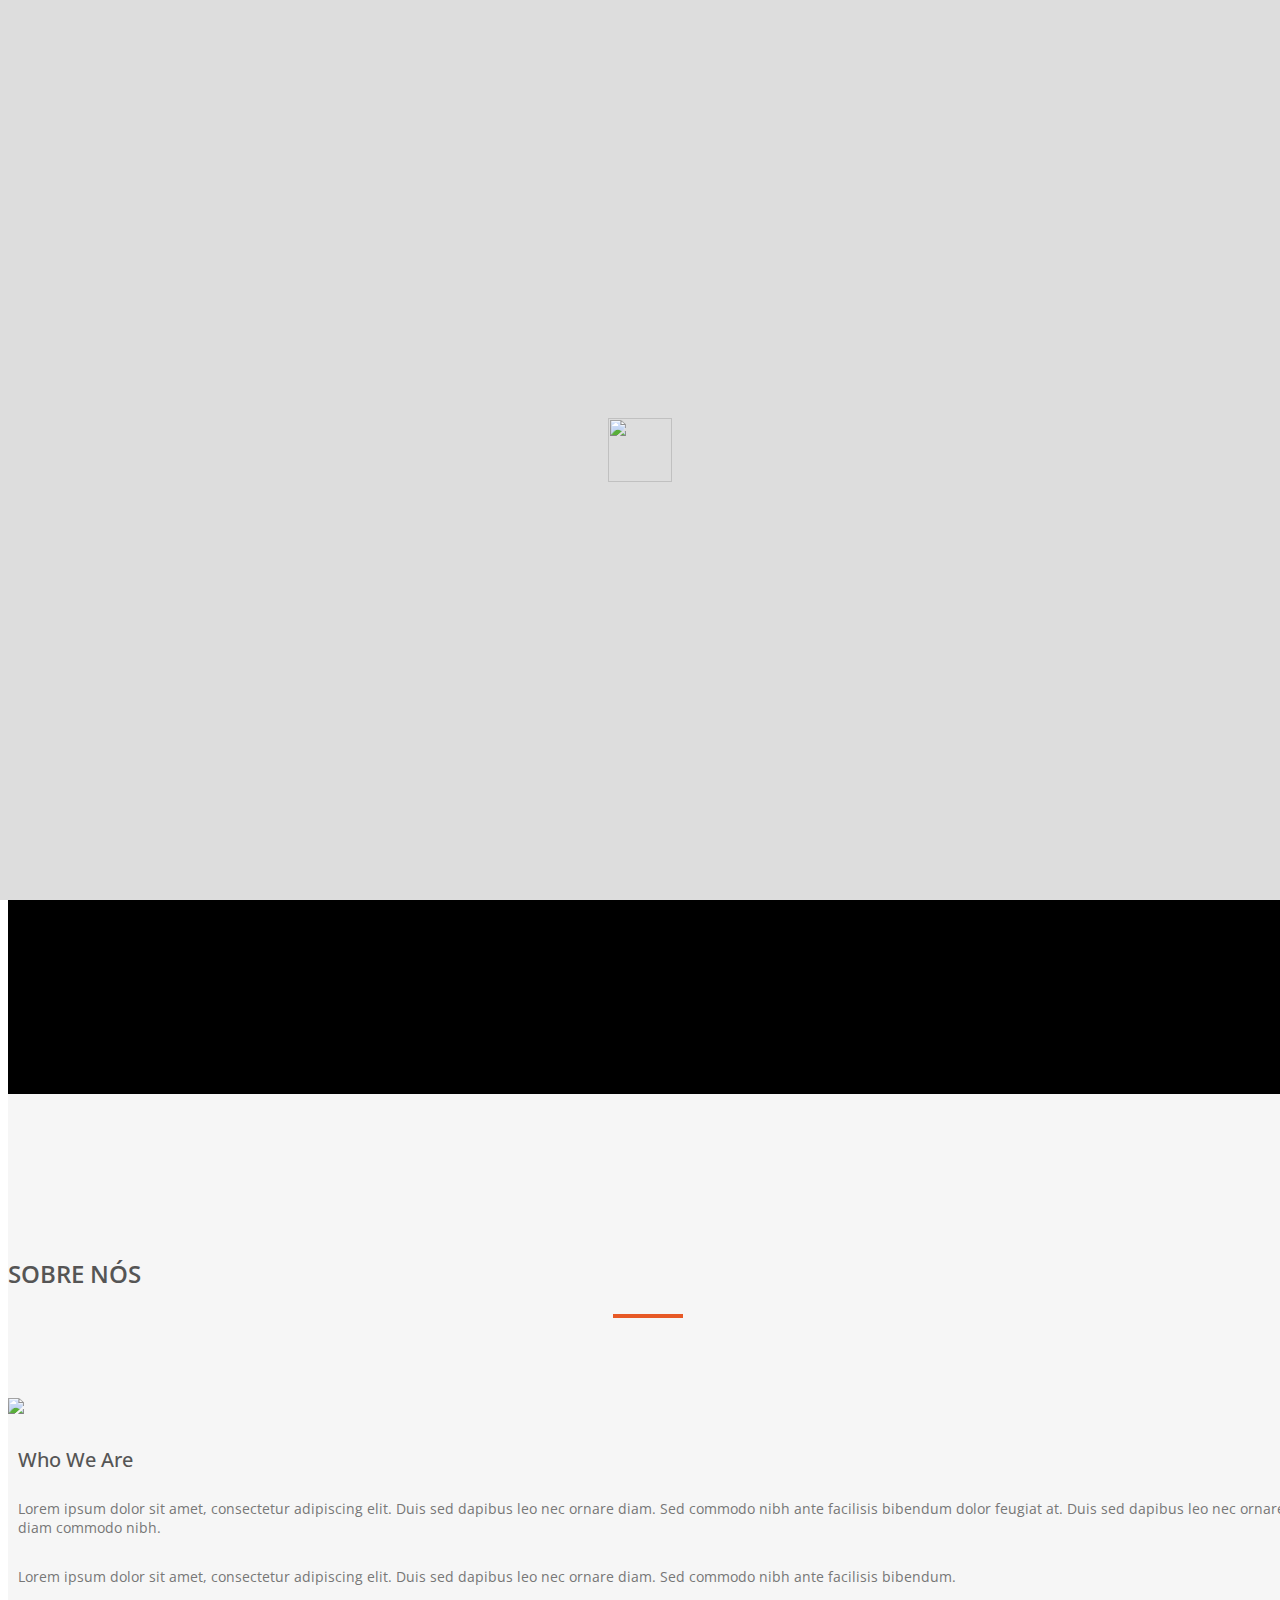
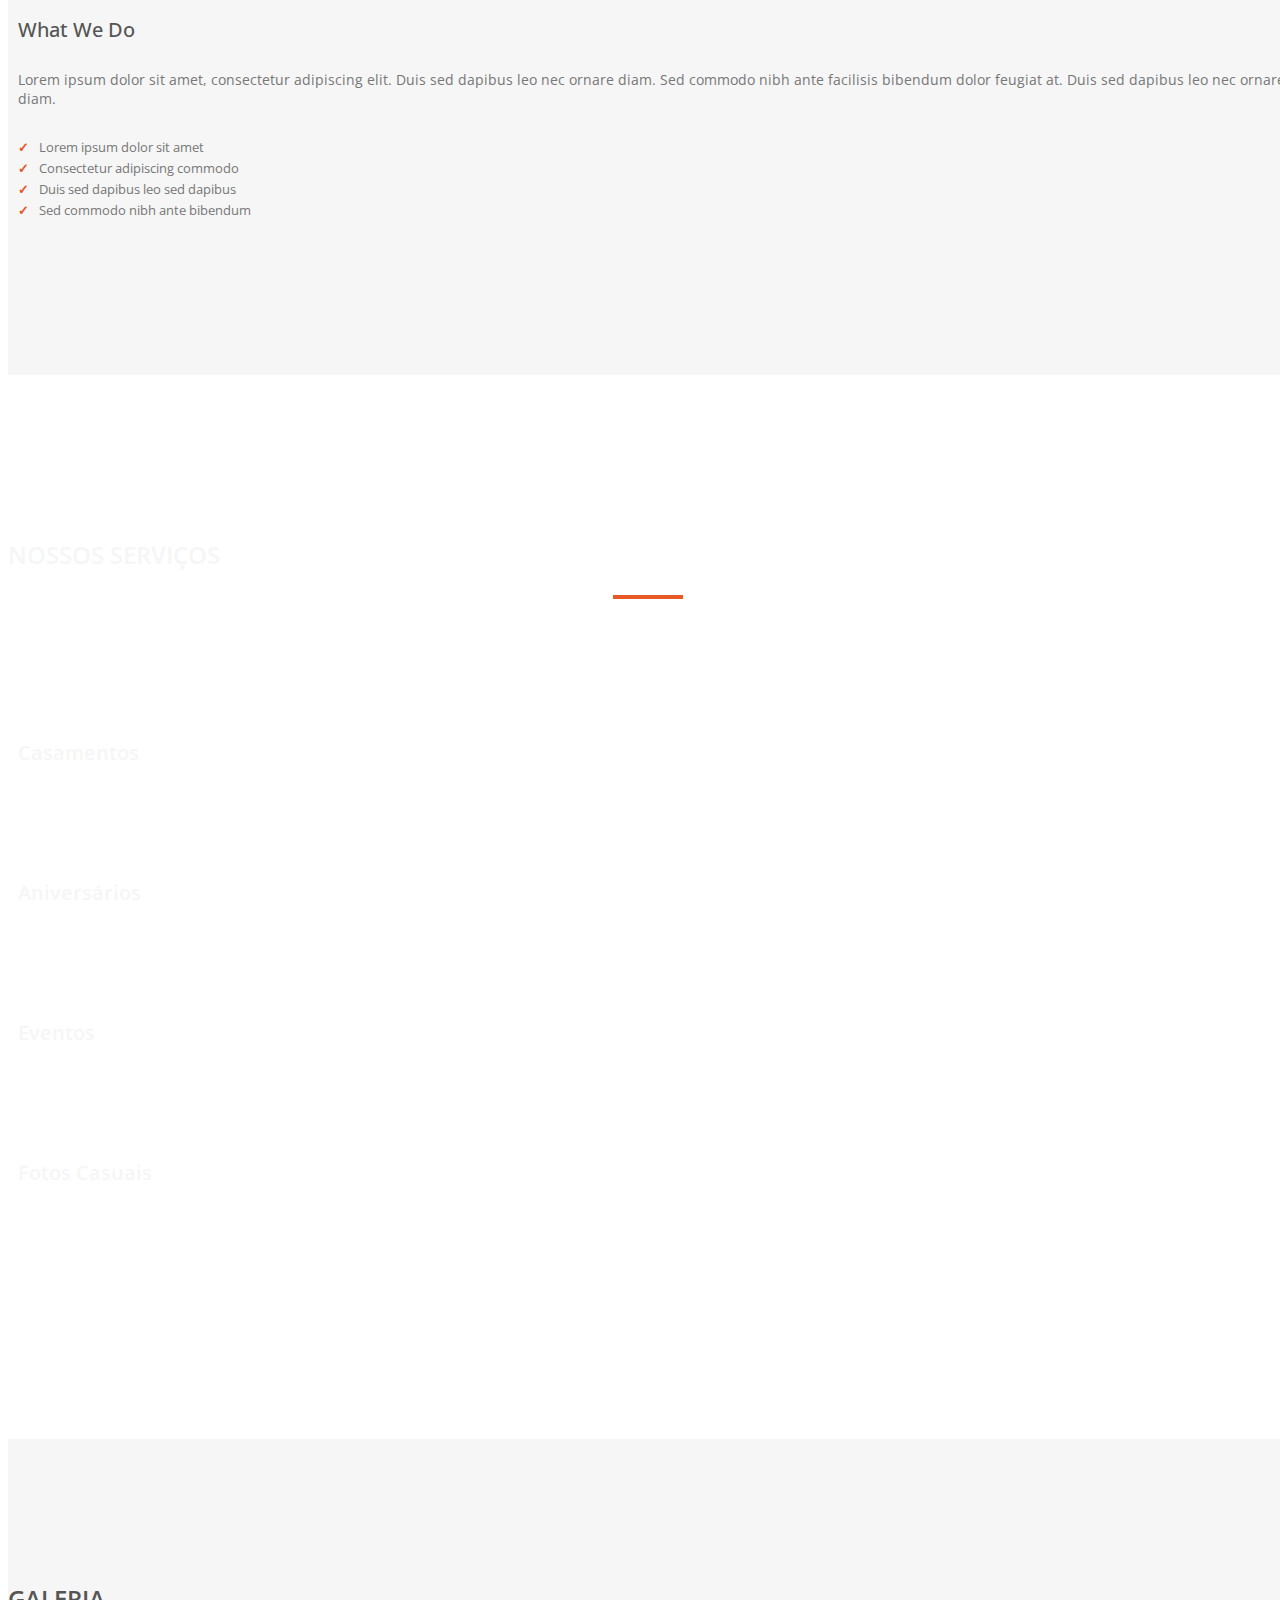
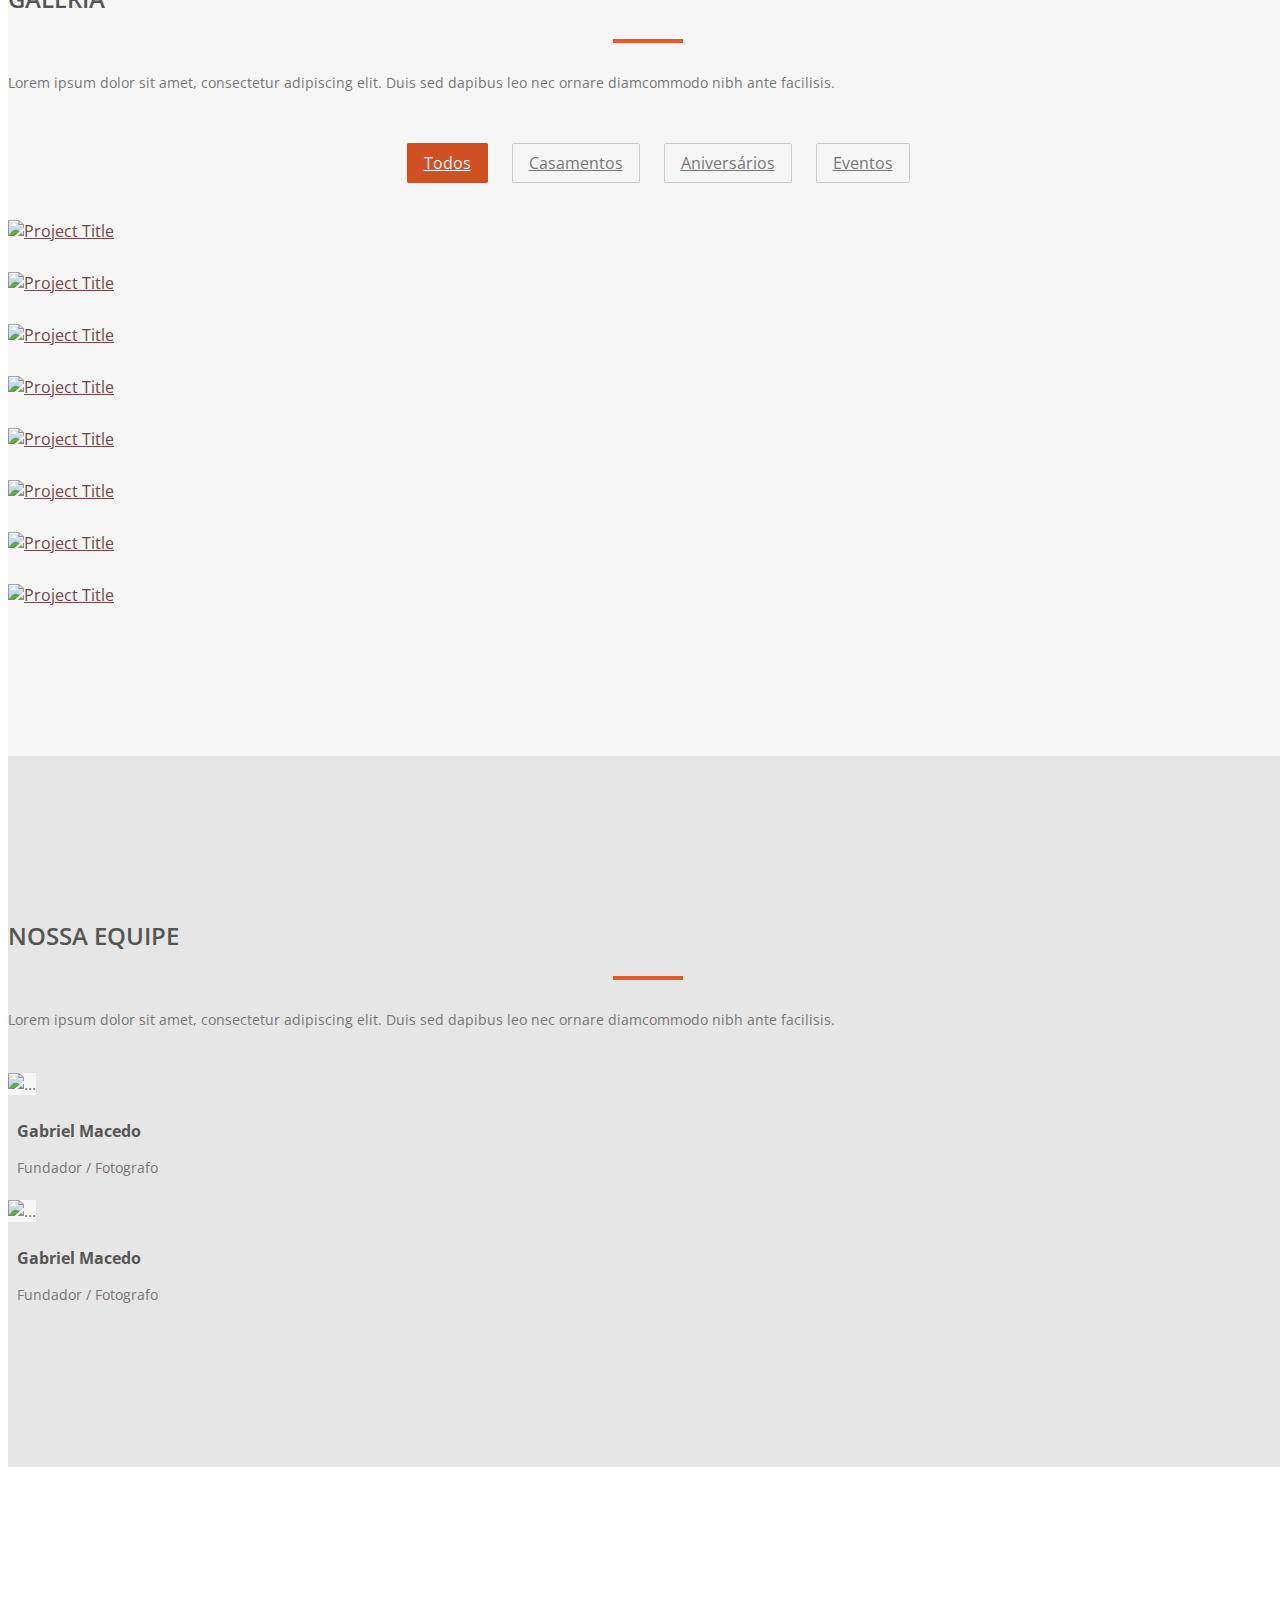
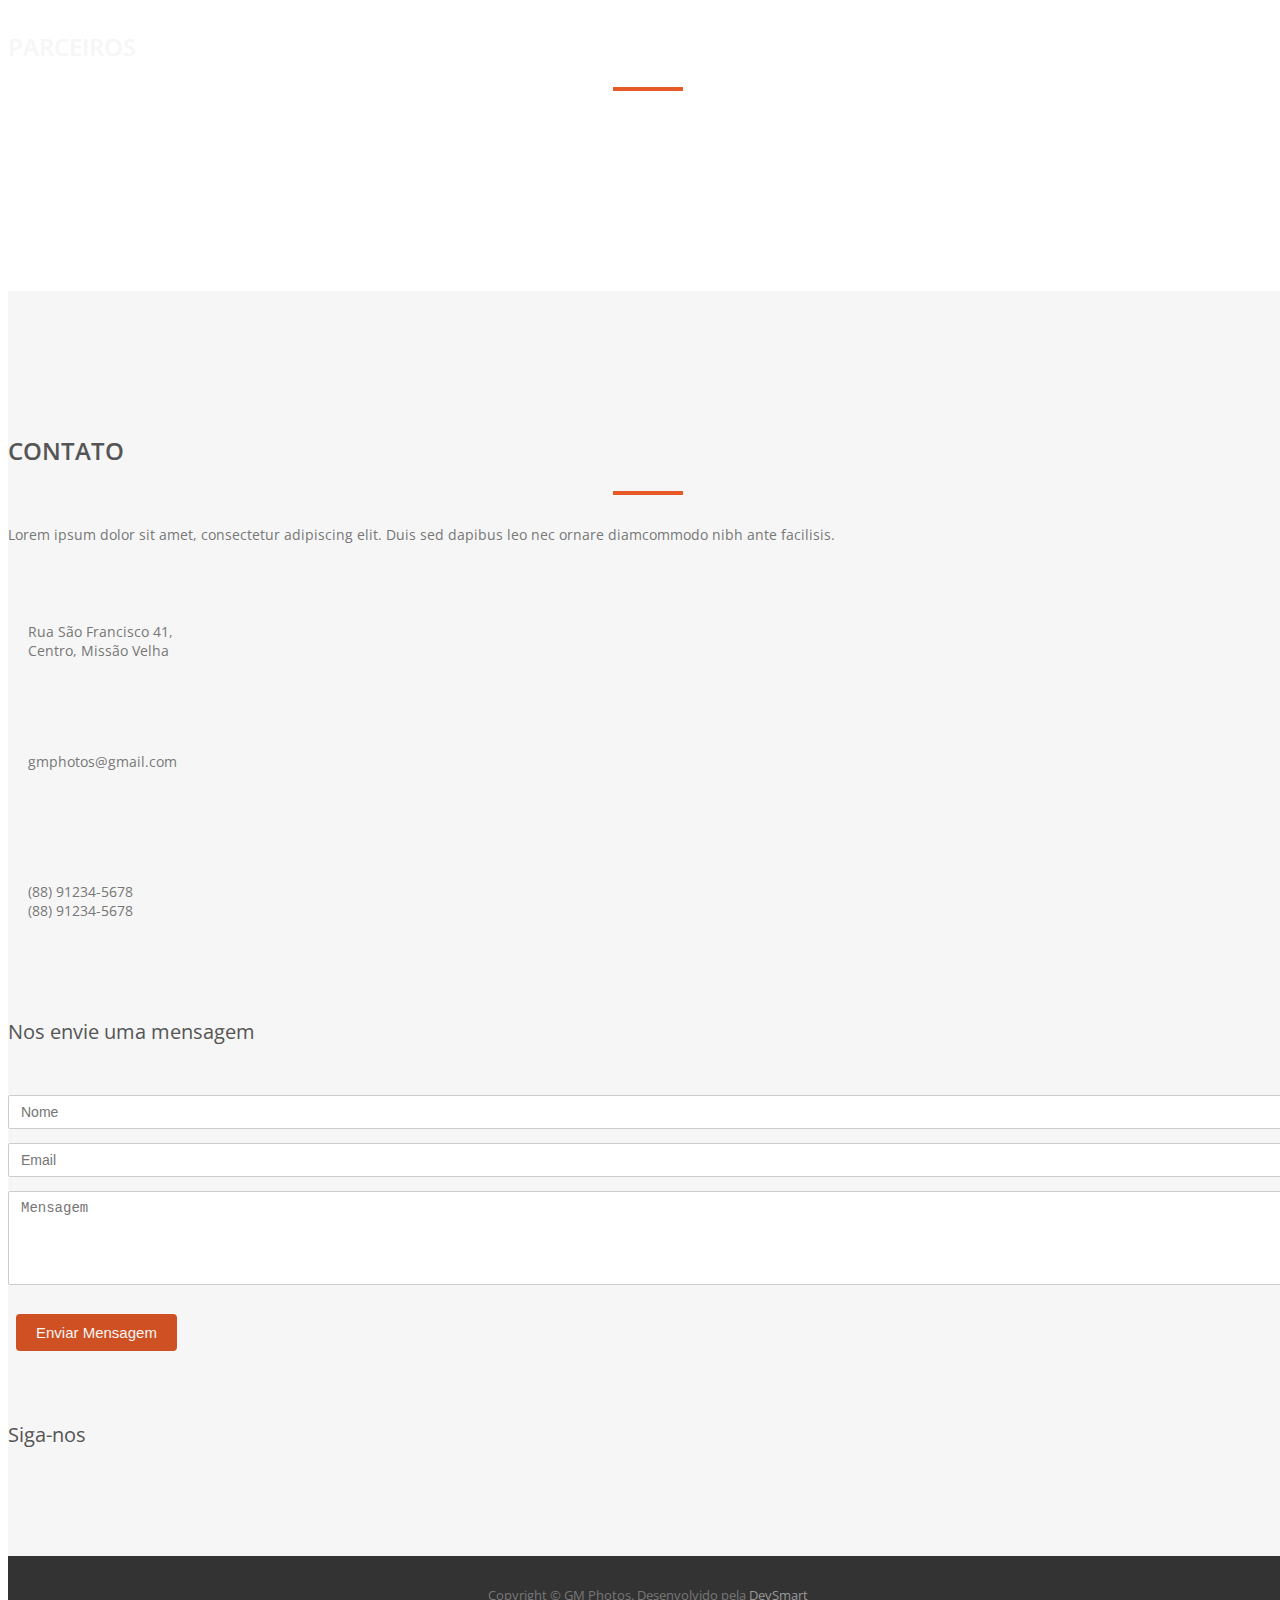
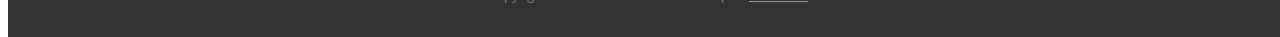
==== commit 3d85a316: "Parceiros funcionando falta só colocar os parceiros reais" ====
--- a/index.html
+++ b/index.html
@@ -1,341 +1,468 @@
 <!DOCTYPE html>
 <html lang="en">
-
 <head>
-    <meta charset="utf-8">
-    <meta http-equiv="X-UA-Compatible" content="IE=edge">
-    <meta name="viewport" content="width=device-width, initial-scale=1">
-    <!-- The above 3 meta tags *must* come first in the head; any other head content must come *after* these tags -->
-    <meta name="description" content="Are you interior design company and looking for startup your website. Download Free Interior Design Website Templates for you suitable to you.">
-    <meta name="keywords" content="interior design, furniture, exterior furniture, furniture company, bootstrap interior design website templates, interior design & furniture website templates">
-    <title>GM Photos</title>
-    <!-- Bootstrap -->
-    <link href="css/bootstrap.min.css" rel="stylesheet">
-    <!-- Google Fonts -->
-    <link href="https://fonts.googleapis.com/css?family=Raleway:300,400,600,600i,700" rel="stylesheet">
-    <!-- Font Awesome -->
-    <link href="css/font-awesome.min.css" rel="stylesheet">
-    <!-- Style -->
-    <link href="css/style.css" rel="stylesheet">
-    <!-- HTML5 shim and Respond.js for IE8 support of HTML5 elements and media queries -->
-    <!-- WARNING: Respond.js doesn't work if you view the page via file:// -->
-    <!--[if lt IE 9]>
-    <script src="https://oss.maxcdn.com/html5shiv/3.7.3/html5shiv.min.js "></script>
-    <script src="https://oss.maxcdn.com/respond/1.4.2/respond.min.js "></script>
-<![endif]-->
+<meta charset="utf-8">
+<meta name="viewport" content="width=device-width, initial-scale=1">
+<title>GM Photos</title>
+<meta name="description" content="">
+<meta name="author" content="">
+
+<!-- Bootstrap -->
+<link rel="stylesheet" type="text/css"  href="css/bootstrap.css">
+<link rel="stylesheet" type="text/css" href="fonts/font-awesome/css/font-awesome.css">
+
+<!-- Stylesheet
+    ================================================== -->
+<link rel="stylesheet" type="text/css"  href="css/style.css">
+<link rel="stylesheet" type="text/css" href="css/prettyPhoto.css">
+<link rel="stylesheet" type="text/css" href="css/owlcarousel/owl.carousel.min.css">
+<link rel="stylesheet" type="text/css" href="css/owlcarousel/owl.theme.default.min.css">
+<link href='http://fonts.googleapis.com/css?family=Open+Sans:400,700,800,600,300' rel='stylesheet' type='text/css'>
+<script type="text/javascript" src="js/modernizr.custom.js"></script>
+
+<!-- HTML5 shim and Respond.js for IE8 support of HTML5 elements and media queries -->
+<!-- WARNING: Respond.js doesn't work if you view the page via file:// -->
+<!--[if lt IE 9]>
+      <script src="https://oss.maxcdn.com/html5shiv/3.7.2/html5shiv.min.js"></script>
+      <script src="https://oss.maxcdn.com/respond/1.4.2/respond.min.js"></script>
+    <![endif]-->
 </head>
-
-<body>
-    <div class="header navbar-fixed-top">
-        <div class="container">
-            <div class="row">
-                <div class="col-lg-4 col-md-4 col-sm-12 col-xs-12">
-                    <a href="index.html"><img src="images/logo.png" alt="Interior Design Website Templates Free Download"></a>
-                </div>
-                <div class="col-lg-8 col-md-8 col-sm-12 col-xs-12">
-                    <div class="navigation">
-                        <div id="navigation">
-                            <ul>
-                                <li class="active"><a href="index.html" title="Home">Home</a></li>
-                                <li><a href="#" title="Sobre">Sobre</a></li>
-                                <li class="has-sub"><a href="service-list.html" title="Service List">O que fazemos</a>
-                                    <ul>
-                                        <li><a href="service-list.html" title="Service List">Lista de Serviços</a></li>
-                                        <li><a href="service-detail.html" title="Service Detail">Detelhas dos Serviços</a></li>
-                                    </ul>
-                                </li>
-                                <li class="has-sub"><a href="portfolio.html" title="Portfolio">Galeria</a>
-                                    <ul>
-                                        <li><a href="projects.html" title="Projects">Projects</a></li>
-                                        <li><a href="projects-detail.html" title="Projects Detail">Projects Detail</a></li>
-                                    </ul>
-                                </li>
-                                <li><a href="error.html" title="Parceiros">Parceiros</a> </li>
-                                <li><a href="contact.html" title="Contact Us">Contato</a> </li>
-
-                            </ul>
-                        </div>
-                    </div>
-                </div>
+<body id="page-top" data-spy="scroll" data-target=".navbar-fixed-top">
+<div id="preloader">
+  <div id="status"> <img src="img/preloader.gif" height="64" width="64" alt=""> </div>
+</div>
+<!-- Navigation -->
+<nav class="navbar navbar-custom navbar-fixed-top" role="navigation">
+  <div class="container">
+    <div class="navbar-header">
+      <button type="button" class="navbar-toggle" data-toggle="collapse" data-target=".navbar-main-collapse"> <i class="fa fa-bars"></i> </button>
+      <a class="navbar-brand page-scroll" href="#page-top"> <img src="img/logo.png" alt="LOGO"> </a> </div>
+      <!-- <a class="navbar-brand page-scroll" href="#page-top"> <i class="fa fa-paper-plane-o"></i> Modus</a> </div> -->
+
+    <!-- Collect the nav links, forms, and other content for toggling -->
+    <div class="collapse navbar-collapse navbar-right navbar-main-collapse">
+      <ul class="nav navbar-nav">
+        <!-- Hidden li included to remove active class from about link when scrolled up past about section -->
+        <li class="hidden"> <a href="#page-top"></a> </li>
+        <li> <a class="page-scroll" href="#about">Sobre</a> </li>
+        <li> <a class="page-scroll" href="#services">Serviços</a> </li>
+        <li> <a class="page-scroll" href="#works">Portfolio</a> </li>
+        <li> <a class="page-scroll" href="#team">Equipe</a> </li>
+        <li> <a class="page-scroll" href="#testimonials">Parceiros</a> </li>
+        <li> <a class="page-scroll" href="#contact">Contato</a> </li>
+      </ul>
+    </div>
+    <!-- /.navbar-collapse -->
+  </div>
+  <!-- /.container -->
+</nav>
+
+<!-- Header -->
+<div id="intro">
+  <div class="intro-body">
+    <div class="container">
+      <div class="row">
+        <div class="col-md-10 col-md-offset-1">
+          <h1>GM <span class="brand-heading">Photos</span></h1>
+          <p class="intro-text">Fotografar é antes de tudo uma arte!</p>
+          <a href="#about" class="btn btn-default page-scroll">Leia Mais</a> </div>
+      </div>
+    </div>
+  </div>
+</div>
+<!-- About Section -->
+<div id="about">
+  <div class="container">
+    <div class="section-title text-center center">
+      <h2>Sobre Nós</h2>
+      <hr>
+    </div>
+    <div class="row">
+      <div class="col-md-4"><img src="img/about.jpg" class="img-responsive"></div>
+      <div class="col-md-4">
+        <div class="about-text">
+          <h4>Who We Are</h4>
+          <p>Lorem ipsum dolor sit amet, consectetur adipiscing elit. Duis sed dapibus leo nec ornare diam. Sed commodo nibh ante facilisis bibendum dolor feugiat at. Duis sed dapibus leo nec ornare diam commodo nibh.</p>
+          <p>Lorem ipsum dolor sit amet, consectetur adipiscing elit. Duis sed dapibus leo nec ornare diam. Sed commodo nibh ante facilisis bibendum. </p>
+        </div>
+      </div>
+      <div class="col-md-4">
+        <div class="about-text">
+          <h4>What We Do</h4>
+          <p>Lorem ipsum dolor sit amet, consectetur adipiscing elit. Duis sed dapibus leo nec ornare diam. Sed commodo nibh ante facilisis bibendum dolor feugiat at. Duis sed dapibus leo nec ornare diam.</p>
+          <ul>
+            <li>Lorem ipsum dolor sit amet</li>
+            <li>Consectetur adipiscing commodo</li>
+            <li>Duis sed dapibus leo sed dapibus</li>
+            <li>Sed commodo nibh ante bibendum</li>
+          </ul>
+        </div>
+      </div>
+    </div>
+  </div>
+</div>
+<!-- Services Section -->
+<div id="services" class="text-center">
+  <div class="container">
+    <div class="section-title center">
+      <h2>Nossos Serviços</h2>
+      <hr>
+    </div>
+    <div class="space"></div>
+    <div class="row">
+      <div class="col-md-3 col-sm-6">
+        <div class="service"> <i class="fa fa-desktop"></i>
+          <h3>Casamentos</h3>
+          <p>Lorem ipsum dolor sit amet placerat facilisis felis mi in tempus eleifend pellentesque natoque etiam.</p>
+        </div>
+      </div>
+      <div class="col-md-3 col-sm-6">
+        <div class="service"> <i class="fa fa-cogs"></i>
+          <h3>Aniversários</h3>
+          <p>Lorem ipsum dolor sit amet placerat facilisis felis mi in tempus eleifend pellentesque.</p>
+        </div>
+      </div>
+      <div class="col-md-3 col-sm-6">
+        <div class="service"> <i class="fa fa-tablet"></i>
+          <h3>Eventos</h3>
+          <p>Lorem ipsum dolor sit amet placerat facilisis felis mi in tempus eleifend pellentesque natoque etiam.</p>
+        </div>
+      </div>
+      <div class="col-md-3 col-sm-6">
+        <div class="service"><i class="fa fa-html5"></i>
+          <h3>Fotos Casuais</h3>
+          <p>Lorem ipsum dolor sit amet placerat facilisis felis mi in tempus eleifend pellentesque natoque.</p>
+        </div>
+      </div>
+    </div>
+    <div class="space"></div>
+  </div>
+</div>
+<!-- Portfolio Section -->
+<div id="works">
+  <div class="container"> <!-- Container -->
+    <div class="section-title text-center center">
+      <h2>Galeria</h2>
+      <hr>
+      <div class="clearfix"></div>
+      <p>Lorem ipsum dolor sit amet, consectetur adipiscing elit. Duis sed dapibus leo nec ornare diamcommodo nibh ante facilisis.</p>
+    </div>
+    <div class="categories">
+      <ul class="cat">
+        <li>
+          <ol class="type">
+            <li><a href="#" data-filter="*" class="active">Todos</a></li>
+            <li><a href="#" data-filter=".lorem">Casamentos</a></li>
+            <li><a href="#" data-filter=".consectetur">Aniversários</a></li>
+            <li><a href="#" data-filter=".dapibus">Eventos</a></li>
+          </ol>
+        </li>
+      </ul>
+      <div class="clearfix"></div>
+    </div>
+    <div class="row">
+      <div class="portfolio-items">
+        <div class="col-xs-6 col-sm-6 col-md-3 col-lg-3 lorem">
+          <div class="portfolio-item">
+            <div class="hover-bg"> <a href="img/portfolio/01.jpg" title="Project description" rel="prettyPhoto">
+              <div class="hover-text">
+                <h4>Project Title</h4>
+                <p>Web Design</p>
+              </div>
+              <img src="img/portfolio/01.jpg" class="img-responsive" alt="Project Title"> </a> </div>
+          </div>
+        </div>
+        <div class="col-xs-6 col-sm-6 col-md-3 col-lg-3 consectetur">
+          <div class="portfolio-item">
+            <div class="hover-bg"> <a href="img/portfolio/02.jpg" title="Project description" rel="prettyPhoto">
+              <div class="hover-text">
+                <h4>Project Title</h4>
+                <p>Web Development</p>
+              </div>
+              <img src="img/portfolio/02.jpg" class="img-responsive" alt="Project Title"> </a> </div>
+          </div>
+        </div>
+        <div class="col-xs-6 col-sm-6 col-md-3 col-lg-3 lorem">
+          <div class="portfolio-item">
+            <div class="hover-bg"> <a href="img/portfolio/03.jpg" title="Project description" rel="prettyPhoto">
+              <div class="hover-text">
+                <h4>Project Title</h4>
+                <p>Web Design</p>
+              </div>
+              <img src="img/portfolio/03.jpg" class="img-responsive" alt="Project Title"> </a> </div>
+          </div>
+        </div>
+        <div class="col-xs-6 col-sm-6 col-md-3 col-lg-3 lorem">
+          <div class="portfolio-item">
+            <div class="hover-bg"> <a href="img/portfolio/04.jpg" title="Project description" rel="prettyPhoto">
+              <div class="hover-text">
+                <h4>Project Title</h4>
+                <p>Web Design</p>
+              </div>
+              <img src="img/portfolio/04.jpg" class="img-responsive" alt="Project Title"> </a> </div>
+          </div>
+        </div>
+        <div class="col-xs-6 col-sm-6 col-md-3 col-lg-3 consectetur">
+          <div class="portfolio-item">
+            <div class="hover-bg"> <a href="img/portfolio/05.jpg" title="Project description" rel="prettyPhoto">
+              <div class="hover-text">
+                <h4>Project Title</h4>
+                <p>Web Development</p>
+              </div>
+              <img src="img/portfolio/05.jpg" class="img-responsive" alt="Project Title"> </a> </div>
+          </div>
+        </div>
+        <div class="col-xs-6 col-sm-6 col-md-3 col-lg-3 dapibus">
+          <div class="portfolio-item">
+            <div class="hover-bg"> <a href="img/portfolio/06.jpg" title="Project description" rel="prettyPhoto">
+              <div class="hover-text">
+                <h4>Project Title</h4>
+                <p>Branding</p>
+              </div>
+              <img src="img/portfolio/06.jpg" class="img-responsive" alt="Project Title"> </a> </div>
+          </div>
+        </div>
+        <div class="col-xs-6 col-sm-6 col-md-3 col-lg-3 dapibus consectetur">
+          <div class="portfolio-item">
+            <div class="hover-bg"> <a href="img/portfolio/07.jpg" title="Project description" rel="prettyPhoto">
+              <div class="hover-text">
+                <h4>Project Title</h4>
+                <p>Web Development, Branding</p>
+              </div>
+              <img src="img/portfolio/07.jpg" class="img-responsive" alt="Project Title"> </a> </div>
+          </div>
+        </div>
+        <div class="col-xs-6 col-sm-6 col-md-3 col-lg-3 lorem">
+          <div class="portfolio-item">
+            <div class="hover-bg"> <a href="img/portfolio/08.jpg" title="Project description" rel="prettyPhoto">
+              <div class="hover-text">
+                <h4>Project Title</h4>
+                <p>Web Design</p>
+              </div>
+              <img src="img/portfolio/08.jpg" class="img-responsive" alt="Project Title"> </a> </div>
+          </div>
+        </div>
+      </div>
+    </div>
+  </div>
+</div>
+<!-- Team Section -->
+<div id="team" class="text-center">
+  <div class="container">
+    <div class="section-title center">
+      <h2>Nossa Equipe</h2>
+      <hr>
+      <p>Lorem ipsum dolor sit amet, consectetur adipiscing elit. Duis sed dapibus leo nec ornare diamcommodo nibh ante facilisis.</p>
+    </div>
+    <div id="row">
+      <div class="col-12 col-md-2"></div>
+      <div class="col-md-4">
+        <div class="thumbnail"> <img src="img/team/01.jpg" alt="..." class="img-thumbnail team-img">
+          <div class="caption">
+            <h3>Gabriel Macedo</h3>
+            <p>Fundador / Fotografo</p>
+          </div>
+        </div>
+      </div>
+      <div class="col-md-4">
+        <div class="thumbnail"> <img src="img/team/02.jpg" alt="..." class="img-thumbnail team-img">
+          <div class="caption">
+            <h3>Gabriel Macedo</h3>
+            <p>Fundador / Fotografo</p>
+          </div>
+        </div>
+      </div>
+      <div class="col-12 col-md-2"></div>
+    </div>
+  </div>
+</div>
+
+<!-- partner Section -->
+<!-- <div id="partner" class="text-center">
+  <div class="container">
+    <div class="section-title center">
+      <h2>Parceiros</h2>
+      <hr>
+    </div>
+    <div class="row">
+      <div class="col-md-10 col-md-offset-1">
+        <div class="row testimonials">
+          <div class="col-sm-4">
+            <blockquote>
+              <i class="fa fa-image fa-5x"></i>
+            </blockquote>
+          </div>
+          <div class="col-sm-4">
+            <blockquote>
+              <i class="fa fa-image fa-5x"></i>
+            </blockquote>
+          </div>
+          <div class="col-sm-4">
+            <blockquote>
+              <i class="fa fa-image fa-5x"></i>
+            </blockquote>
+          </div>
+        </div>
+      </div>
+    </div>
+  </div>
+</div> -->
+
+
+<!-- partner Section -->
+<div id="partner" class="text-center">
+  <div class="container">
+    <div class="section-title center">
+      <h2>Parceiros</h2>
+      <hr>
+    </div>
+    <div class="row">
+      <div class="owl-carousel owl-theme">
+        <div class="item">
+          <img src="img/partners/angular.jpg" alt="angular">
+        </div>
+        <div class="item">
+          <img src="img/partners/github.jpg" alt="github">
+        </div>
+        <div class="item">
+          <img src="img/partners/js.jpg" alt="js">
+        </div>
+        <div class="item">
+          <img src="img/partners/laravel.jpg" alt="laravel">
+        </div>
+        <div class="item">
+          <img src="img/partners/angular.jpg" alt="angular">
+        </div>
+        <div class="item">
+          <img src="img/partners/github.jpg" alt="github">
+        </div>
+        <div class="item">
+          <img src="img/partners/js.jpg" alt="js">
+        </div>
+        <div class="item">
+          <img src="img/partners/laravel.jpg" alt="laravel">
+        </div>
+      </div>
+    </div>
+  </div>
+</div>
+
+
+
+<!-- Contact Section -->
+<div id="contact" class="text-center">
+  <div class="container">
+    <div class="section-title center">
+      <h2>Contato</h2>
+      <hr>
+      <p>Lorem ipsum dolor sit amet, consectetur adipiscing elit. Duis sed dapibus leo nec ornare diamcommodo nibh ante facilisis.</p>
+    </div>
+    <div class="col-md-8 col-md-offset-2">
+      <div class="col-md-4">
+        <div class="contact-item"> <i class="fa fa-map-marker fa-2x"></i>
+          <p>Rua São Francisco 41,<br>
+            Centro, Missão Velha</p>
+        </div>
+      </div>
+      <div class="col-md-4">
+        <div class="contact-item"> <i class="fa fa-envelope-o fa-2x"></i>
+          <p>gmphotos@gmail.com</p>
+        </div>
+      </div>
+      <div class="col-md-4">
+        <div class="contact-item"> <i class="fa fa-phone fa-2x"></i>
+          <p> (88) 91234-5678<br>
+            (88) 91234-5678</p>
+        </div>
+      </div>
+      <div class="clearfix"></div>
+    </div>
+    <div class="col-md-8 col-md-offset-2">
+      <h3>Nos envie uma mensagem</h3>
+      <form name="sentMessage" id="contactForm" novalidate>
+        <div class="row">
+          <div class="col-md-6">
+            <div class="form-group">
+              <input type="text" id="name" class="form-control" placeholder="Nome" required="required">
+              <p class="help-block text-danger"></p>
             </div>
-        </div>
-    </div>
-    <div class="hero-section">
-        <div class="container">
-            <div class="row">
-                <div class="col-lg-12 col-md-12 col-sm-12 col-xs-12 text-center">
-                    <h1 class="hero-title"><strong>Fotográfias Profissionais</strong><br>
-          Webstite template avaliable</h1>
-                    <a href="#" class="btn btn-white">Saiba Mais <i class="fa fa-plus"></i></a> </div>
+          </div>
+          <div class="col-md-6">
+            <div class="form-group">
+              <input type="email" id="email" class="form-control" placeholder="Email" required="required">
+              <p class="help-block text-danger"></p>
             </div>
-        </div>
-    </div>
-    <div class="space-medium">
-        <div class="container">
-            <div class="row">
-                <div class="col-lg-offset-2 col-lg-8 col-md-offset-2 col-md-8
-               col-sm-12 col-xs-12">
-                    <div class="mb60 text-center section-title">
-                        <!-- section title start-->
-                        <h1>O que fazemos</h1>
-                    </div>
-                    <!-- /.section title start-->
-                </div>
-            </div>
-            <div class="row">
-                <div class="col-lg-4 col-md-4 col-sm-4 col-xs-12">
-                    <div class="service-block text-center">
-                        <!-- service block -->
-                        <div class="service-img ">
-                            <!-- service img -->
-                            <a href="service-detail.html" class="imghover"><img src="images/service-pic-1.jpg" class="img-responsive" alt="Interior Design Website Templates Free Download"> </a>
-                        </div>
-                        <!-- service img -->
-                        <div class="service-content">
-                            <!-- service content -->
-                            <h2><a href="service-detail.html" class="title">CASAMENTOS</a></h2>
-                            <p>Phasellus hendrerit mauris vitae odio suscip max pimus donec consequat cursus viverra varius natoque penatibus magnis dis parturient.</p>
-                        </div>
-                        <!-- service content -->
-                    </div>
-                    <!-- /.service block -->
-                </div>
-                <div class="col-lg-4 col-md-4 col-sm-4 col-xs-12">
-                    <div class="service-block text-center">
-                        <!-- service block -->
-                        <div class="service-img">
-                            <!-- service img -->
-                            <a href="service-detail.html" class="imghover"><img src="images/service-pic-2.jpg" class="img-responsive" alt="Interior Design Website Templates Free Download"> </a>
-                        </div>
-                        <!-- service img -->
-                        <div class="service-content">
-                            <!-- service content -->
-                            <h2><a href="service-detail.html" class="title">ANIVERSÁRIOS</a></h2>
-                            <p>Donec tempus odio ac dignissim ultricies massa varius natoque penatibus arturient montes, nascetur ridiculus mus aliquam.</p>
-                        </div>
-                        <!-- service content -->
-                    </div>
-                    <!-- /.service block -->
-                </div>
-                <div class="col-lg-4 col-md-4 col-sm-4 col-xs-12">
-                    <div class="service-block text-center">
-                        <!-- service block -->
-                        <div class="service-img">
-                            <!-- service img -->
-                            <a href="service-detail.html" class="imghover"><img src="images/service-pic-3.jpg" class="img-responsive" alt="Interior Design Website Templates Free Download"> </a>
-                        </div>
-                        <!-- service img -->
-                        <div class="service-content">
-                            <!-- service content -->
-                            <h2><a href="service-detail.html" class="title">Casais</a></h2>
-                            <p>Vestibulum diam arcu varius natoque penatibus magnis dis parturient ridiculus mus mollisid iaculis necaliquamd antetiam consequat.</p>
-                        </div>
-                        <!-- service content -->
-                    </div>
-                    <!-- /.service block -->
-                </div>
-            </div>
-        </div>
-    </div>
-    <div class="space-medium bg-light">
-        <div class="container">
-            <div class="row">
-                <div class="col-lg-offset-2 col-lg-8 col-md-offset-2 col-md-8
-               col-sm-12 col-xs-12">
-                    <div class="mb60 text-center section-title">
-                        <!-- section title start-->
-                        <h1>Galeria</h1>
-                    </div>
-                    <!-- /.section title start-->
-                </div>
-            </div>
-            <div class="row">
-                <div class="col-lg-4 col-md-4 col-sm-4 col-xs-12">
-                    <div class="project-img mb30">
-                        <a href="service-detail.html" class="imghover"><img src="images/project-pic-1.jpg" class="img-responsive" alt="Interior Design Website Templates Free Download"></a>
-                    </div>
-                </div>
-                <div class="col-lg-4 col-md-4 col-sm-4 col-xs-12">
-                    <div class="project-img mb30">
-                        <a href="service-detail.html" class="imghover"><img src="images/project-pic-2.jpg" class="img-responsive" alt="Interior Design Website Templates Free Download"></a>
-                    </div>
-                </div>
-                <div class="col-lg-4 col-md-4 col-sm-4 col-xs-12">
-                    <div class="project-img mb30">
-                        <a href="service-detail.html" class="imghover"><img src="images/project-pic-3.jpg" class="img-responsive" alt="Interior Design Website Templates Free Download"></a>
-                    </div>
-                </div>
-            </div>
-            <div class="row">
-                <div class="col-lg-4 col-md-4 col-sm-4 col-xs-12">
-                    <div class="project-img mb30">
-                        <a href="service-detail.html" class="imghover"><img src="images/project-pic-4.jpg" class="img-responsive" alt="Interior Design Website Templates Free Download"></a>
-                    </div>
-                </div>
-                <div class="col-lg-4 col-md-4 col-sm-4 col-xs-12">
-                    <div class="project-img mb30">
-                        <a href="service-detail.html" class="imghover"><img src="images/project-pic-5.jpg" class="img-responsive" alt="Interior Design Website Templates Free Download"></a>
-                    </div>
-                </div>
-                <div class="col-lg-4 col-md-4 col-sm-4 col-xs-12">
-                    <div class="project-img mb30">
-                        <a href="service-detail.html" class="imghover"><img src="images/project-pic-6.jpg" class="img-responsive" alt="Interior Design Website Templates Free Download"></a>
-                    </div>
-                </div>
-            </div>
-            <div class="row">
-                <div class="col-lg-12 col-md-12 col-sm-12 col-xs-12 text-center  "> <a href="service-detail.html" class="btn btn-default">Ver todos as fotos</a> </div>
-            </div>
-        </div>
-    </div>
-    <div class="space-medium">
-        <div class="container">
-            <div class="row">
-                <div class="col-lg-offset-2 col-lg-8 col-md-offset-2 col-md-8 col-sm-12 col-xs-12">
-                    <div class="section-title mb60 text-center">
-                        <!-- section title start-->
-                        <h1>Why choose uS?</h1>
-                    </div>
-                    <!-- /.section title start-->
-                </div>
-            </div>
-            <div class="row">
-                <div class="col-lg-4 col-md-4 col-sm-6 col-xs-12">
-                    <div class="outline pinside30 text-center mb30">
-                        <div class="mb30"> <img src="images/creative-ideas.png" class="" alt="Interior Design Website Templates Free Download"> </div>
-                        <div class="">
-                            <h2>Creative Ideas </h2>
-                            <p>Phasellus hendrerit mauris vitae odio suscip max pius donec aconsequat.</p>
-                        </div>
-                    </div>
-                </div>
-                <div class="col-lg-4 col-md-4 col-sm-6 col-xs-12">
-                    <div class="outline pinside30 text-center mb30">
-                        <div class="mb30"> <img src="images/modern-technology.png" class="" alt="Interior Design Website Templates Free Download"> </div>
-                        <div class="">
-                            <h2>Modern technology</h2>
-                            <p>Morbi convallis nisl at commodo tem orut libero utnisi lacinia limana.</p>
-                        </div>
-                    </div>
-                </div>
-                <div class="col-lg-4 col-md-4 col-sm-6 col-xs-12">
-                    <div class="outline pinside30 text-center mb30">
-                        <div class="mb30"> <img src="images/design-creativity.png" class="" alt="Interior Design Website Templates Free Download"> </div>
-                        <div class="">
-                            <h2>Design &amp; Creativity</h2>
-                            <p>Sednunc sagit phasellus mitortor con equat hendrerit maue odi.</p>
-                        </div>
-                    </div>
-                </div>
-            </div>
-        </div>
-    </div>
-    <div class="cta-section">
-        <div class="container">
-            <div class="row">
-                <div class="col-lg-12 col-md-12 col-sm-12 col-xs-12">
-                    <div class="text-center">
-                        <h1 class="cta-title">We are ready to satisfy your<br>
-            project <strong>requirements!</strong></h1>
-                        <a href="https://easetemplate.com/downloads/interior-exterior/free-website-template/" class="btn btn-default" target="_blank">contact us</a> </div>
-                </div>
-            </div>
-        </div>
-    </div>
-    <div class="space-medium">
-        <div class="container">
-            <div class="row">
-                <div class="col-lg-offset-2 col-lg-8 col-md-offset-2 col-md-8 col-sm-12 col-xs-12">
-                    <div class="section-title mb40 text-center">
-                        <!-- section title start-->
-                        <h1>Our Client Says</h1>
-                    </div>
-                    <!-- /.section title start-->
-                </div>
-            </div>
-            <div class="row">
-                <div class="col-lg-12 col-md-12 col-sm-12 col-xs-12">
-                    <div class="testimonial-block bg-light pinside30">
-                        <div class="quote-left"> <i class="fa fa-quote-left"></i> </div>
-                        <div class="testimonial-content">
-                            <p>"They are talented &amp; creative. I have never seen a better designer on the this market. ecommended to all! If you need to build powerfully,contact them immediately ARCHONE design have worked on two stunning projects at our School, We were fortunate to have his vision breathe new life into a small, bare and underused courtyard in the centre of our brand new building. Within 4weeks and his team had transformed a poor quality space into a rich and vibrant courtyard garden, now enjoyed all day, every day by staff and pupils. Both projects have been well managed, within budget and worth every penny of our investment.We greatly look forward to working with him and his team again in the future.”</p>
-                            <div class="testimonial-info"> <span class="testimonial-name">- Ruby Burns</span> <span class="testimonial-meta">Market research analyst</span> </div>
-                        </div>
-                    </div>
-                </div>
-            </div>
-        </div>
-    </div>
-    <div class="footer">
-        <!-- footer-->
-        <div class="container">
-            <div class="row">
-                <div class="col-lg-3 col-md-3 col-sm-6 col-xs-12">
-                    <div class="footer-widget">
-                        <h3 class="widget-title">About us</h3>
-                        <p>Phasellus hendrerit mauris vitae odio suscip pimus donec consequat cursus viverra varius natoque penatibus magnis dis parturient.</p>
-                    </div>
-                </div>
-                <div class="col-lg-3 col-md-3 col-sm-6 col-xs-12">
-                    <div class="footer-widget">
-                        <!-- social block -->
-                        <h3 class="widget-title">Our Address</h3>
-                        <p>1309 Roosevelt Wilson Lane
-                            <br> Colton, CA 92324</p>
-                    </div>
-                    <!-- /.social block -->
-                </div>
-                <div class="col-lg-3 col-md-3 col-sm-12 col-xs-12">
-                    <div class="footer-widget">
-                        <!-- newsletter block -->
-                        <h3 class="widget-title">e-mail Us</h3>
-                        <p>info@yourwebsitedomain.com</p>
-                    </div>
-                    <!-- newsletter block -->
-                </div>
-                <div class="col-lg-3 col-md-3 col-sm-12 col-xs-12">
-                    <div class="footer-widget">
-                        <!-- newsletter block -->
-                        <h3 class="widget-title">Call us</h3>
-                        <p>180-874-5234</p>
-                        <p>180-752-3957</p>
-                    </div>
-                    <!-- newsletter block -->
-                </div>
-            </div>
-        </div>
-    </div>
-    <!-- /.footer-->
-    <div class="tiny-footer">
-        <!-- tiny footer block -->
-        <div class="container">
-            <div class="row">
-                <div class="col-lg-7 col-md-7 col-sm-7 col-xs-12">
-                    <div class="copyright-content">
-                       Shared by <i class="fa fa-love"></i><a href="https://bootstrapthemes.co">BootstrapThemes</a>
-                    </div>
-                </div>
-                <div class="col-lg-5 col-md-5 col-sm-5 col-xs-12">
-                    <div class="footer-social">
-                        <ul class="listnone">
-                            <li> <a href="#"><i class="fa fa-facebook-square"></i></a> </li>
-                            <li> <a href="#"><i class="fa fa-twitter-square"></i></a> </li>
-                            <li> <a href="#"><i class="fa fa-google-plus-square"></i></a> </li>
-                            <li> <a href="#"><i class="fa fa-youtube-square"></i></a> </li>
-                            <li> <a href="#"><i class="fa fa-pinterest-square"></i></a> </li>
-                        </ul>
-                    </div>
-                </div>
-            </div>
-        </div>
-    </div>
-    <!-- /.tiny footer block -->
-    <!-- jQuery (necessary for Bootstrap's JavaScript plugins) -->
-    <script src="js/jquery.min.js"></script>
-    <!-- Include all compiled plugins (below), or include individual files as needed -->
-    <script src="js/bootstrap.min.js"></script>
-    <script src="js/menumaker.js"></script>
-    <script src="js/navigation.js" type="text/javascript"></script>
+          </div>
+        </div>
+        <div class="form-group">
+          <textarea name="message" id="message" class="form-control" rows="4" placeholder="Mensagem" required></textarea>
+          <p class="help-block text-danger"></p>
+        </div>
+        <div id="success"></div>
+        <button type="submit" class="btn btn-default">Enviar Mensagem</button>
+      </form>
+      <div class="social">
+        <h3>Siga-nos</h3>
+        <ul>
+          <li><a href="#"><i class="fa fa-facebook"></i></a></li>
+          <li><a href="#"><i class="fa fa-twitter"></i></a></li>
+          <li><a href="#"><i class="fa fa-dribbble"></i></a></li>
+          <li><a href="#"><i class="fa fa-github"></i></a></li>
+          <li><a href="#"><i class="fa fa-instagram"></i></a></li>
+          <li><a href="#"><i class="fa fa-linkedin"></i></a></li>
+        </ul>
+      </div>
+    </div>
+  </div>
+</div>
+<div id="footer">
+  <div class="container">
+    <p>Copyright &copy; GM Photos. Desenvolvido pela <a href="http://www.templatewire.com" rel="nofollow">DevSmart</a></p>
+  </div>
+</div>
+
+<!-- jQuery (necessary for Bootstrap's JavaScript plugins) -->
+<script type="text/javascript" src="js/jquery.1.11.1.js"></script>
+<!-- Include all compiled plugins (below), or include individual files as needed -->
+<script type="text/javascript" src="js/bootstrap.js"></script>
+<script type="text/javascript" src="js/SmoothScroll.js"></script>
+<script type="text/javascript" src="js/jquery.prettyPhoto.js"></script>
+<script type="text/javascript" src="js/jquery.isotope.js"></script>
+<script type="text/javascript" src="js/jquery.parallax.js"></script>
+<script type="text/javascript" src="js/jqBootstrapValidation.js"></script>
+<script type="text/javascript" src="js/contact_me.js"></script>
+<script type="text/javascript" src="js/owl.carousel/owl.carousel.min.js"></script>
+<script type="text/javascript" src="js/scripts.js"></script>
+
+<!-- Javascripts
+    ================================================== -->
+<script type="text/javascript" src="js/main.js"></script>
+
+<!-- <script>
+  $(document).ready(function() {
+    $('.carousel').owlCarousel({
+      loop: true,
+      margin: 10,
+      responsiveClass: true,
+      responsive: {
+        0: {
+          items: 1,
+          nav: true
+        },
+        600: {
+          items: 3,
+          nav: false
+        },
+        1000: {
+          items: 5,
+          nav: true,
+          loop: false,
+          margin: 20
+        }
+      }
+    })
+  })
+</script> -->
+
 </body>
-
 </html>
--- a/css/style.css
+++ b/css/style.css
@@ -1,840 +1,655 @@
-@charset "UTF-8";
-
-/* CSS Document */
-
-/*------------------------------------------------------------------
-
-Template Name:      Hair Salon Website Templates Free Download
-Version:            1.0.0
-Created Date:       30/03/2017
-Author:             Jitu Chauhan
-
-------------------------------------------------------------------
-[CSS Table of contents]
-
-1.  Body / Typography
-2.  Form Elements
-3.  Buttons
-4.  General / Elements
-        4.1 Section space
-        4.2 Margin space
-        4.3 Padding space
-        4.4 Background color
-        4.5 Features
-        4.7 Call to actions
-        4.8 Img hover effect
-        4.9 Icon
-        -----------------------
-5. Header / Navigations
-        5.1 Header Regular
-        5.2 Header Transparent
-        5.3 Navigation Regular
-        5.4 Page Header
-
-        -----------------------
-6. Slider
-        6.1 Slider
-        -----------------------
-7. Content
-8. Footers
-9. Pages
-    9.1  Service
-    9.2  Service Single / sidebar with sidenav
-    9.3  Testimonial
-    9.4  Contact us
-    9.5  Styleguide
-    ------------------------------------
-10.Blog
-    10.1 Blog Default
-    10.2 Blog Single
-    ------------------------------------
-11.Sidebar
-    11.1 Widget
-    ------------------------------------
-
-13. Media Queries
-
-------------------------------------------------------------------*/
-
-/*-----------------------------------
-    1. Body / Typography
------------------------------------*/
-
-body { font-size: 16px; background-color: #fff; color: #464241; font-family: 'Raleway', sans-serif; line-height: 28px; font-weight: 300; }
-h1, h2, h3, h4, h5, h6 { margin: 0; padding: 0; margin-bottom: 10px; color: #383433; font-weight: 400; text-transform: uppercase; font-family: 'Raleway', sans-serif; -webkit-font-smoothing: antialiased; text-rendering: optimizeLegibility; }
-h1 { font-size: 32px; line-height: 42px; }
-h2 { font-size: 24px; line-height: 32px; }
-h3 { font-size: 18px; line-height: 28px; }
-h4 { font-size: 16px; line-height: 24px; margin-bottom: 10px; }
-h5 { font-size: 14px; }
-h6 { font-size: 12px; }
-p { margin: 0 0 20px; }
-p:last-child { margin-bottom: 0px; }
-ul, ol { margin: 0; }
-ul li, ol li { }
-a { color: #aa9144; text-decoration: none; -webkit-transition: all 0.3s; -moz-transition: all 0.3s; transition: all 0.3s; }
-a:focus, a:hover { text-decoration: none; color: #e7a625; }
-b, strong { font-weight: 600; }
-.listnone { list-style: none; padding: 0px; }
-.lead { font-size: 21px; color: #3c3c3c; font-weight: 400; }
-.italic { font-style: italic; }
-.small-text { color: #b4b1ac; font-size: 12px; }
-.text-caps { text-transform: uppercase; letter-spacing: 2px; font-size: 14px; }
-::selection { background: #ffecb3; color: #333; }
-h3 small { font-weight: 400; line-height: 1; color: #aa9144; font-size: 14px; }
-hr { margin-top: 30px; margin-bottom: 30px; border: 0; border-top: 1px solid #e2dcdb; }
-blockquote { padding: 50px; margin: 0px; font-size: 21px; line-height: 32px; color: #3c3c3c; font-style: italic; border-left: 5px solid #372d2b; }
-
-/*-------------- align ------------*/
-
-/* =WordPress Core
--------------------------------------------------------------- */
-
-.alignnone { margin: 5px 20px 20px 0; }
-.aligncenter, div.aligncenter { display: block; margin: 5px auto 5px auto; }
-.alignright { float: right; margin: 0px 0 30px 30px; }
-.alignleft { float: left; margin: 0px 30px 0px 0; }
-a img.alignright { float: right; margin: 0px 0 30px 30px; }
-a img.alignnone { margin: 5px 20px 20px 0; }
-a img.alignleft { float: left; margin: 5px 20px 20px 0; }
-a img.aligncenter { display: block; margin-left: auto; margin-right: auto; }
-.wp-caption { background: #fff; border: 1px solid #f0f0f0; max-width: 96%;    /* Image does not overflow the content area */ padding: 5px 3px 10px; text-align: center; }
-.wp-caption.alignnone { margin: 5px 20px 20px 0; }
-.wp-caption.alignleft { margin: 5px 20px 20px 0; }
-.wp-caption.alignright { margin: 5px 0 20px 20px; }
-.wp-caption img { border: 0 none; height: auto; margin: 0; max-width: 98.5%; padding: 0; width: auto; }
-.wp-caption p.wp-caption-text { font-size: 11px; line-height: 17px; margin: 0; padding: 0 4px 5px; }
-
-/*-----------------------------------
-    2. Form css
------------------------------------*/
-label { }
-.control-label { color: #474747; font-weight: 700; font-size: 12px; text-transform: uppercase; }
-.form-control { width: 100%; height: 50px; padding: 6px 12px; font-size: 12px; line-height: 1.42857143; color: #e2dcdb; background-color: #fff; border: 1px solid #e2dcdb; background-image: none; border-radius: 0px; -webkit-box-shadow: inset 0 0px 0px rgba(255, 255, 255, .075); box-shadow: inset 3px 3px 3px rgba(255, 255, 255, .075); margin-bottom: 15px; }
-.form-control:focus { border-color: #bab6ae; outline: 0; -webkit-box-shadow: inset 0 1px 1px rgba(255, 255, 255, .075), 0 0 8px rgba(255, 255, 255, .6); box-shadow: inset 0 3px 3px rgba(255, 255, 255, .075), 0 0 8px rgba(235, 237, 238, .6); background-color: #fffefd; }
-.textarea.form-control { background-color: #f6f8f9; height: auto; }
-.required { }
-.form-news-letter .form-control { float: left; width: 75%; margin-right: 10px; }
-.form-group { margin-bottom: 10px; }
-.get-in-touch { }
-.get-in-touch .form-control { margin-bottom: 10px; }
-.input-group-addon { padding: 6px 12px; font-size: 14px; font-weight: 400; line-height: 1; color: #bdb6b5; text-align: center; background-color: #fff; border: 1px solid #d7cfce; border-radius: 4px; }
-
-/*-----------------------------------
-    3. Buttons
------------------------------------*/
-.btn { display: inline-block; padding: 14px 30px; margin-bottom: 0; font-size: 13px; font-weight: 800; letter-spacing: 1px; line-height: 1.42857143; text-align: center; border: none; text-transform: uppercase; border-radius: 40px; font-family: 'Raleway', sans-serif; -webkit-font-smoothing: antialiased; text-rendering: optimizeLegibility; }
-.btn-default { color: #fff; background-color: #372d2b; }
-.btn-default:hover { color: #fff; background-color: #e7a625; border-color: #e7a625; }
-.btn-default.focus, .btn-default:focus { color: #fff; background-color: #e7a625; border-color: #e7a625; }
-.btn-primary { background-color: #13a0b2; color: #fff; }
-.btn-primary:hover { background-color: #1392a2; color: #fff; }
-.btn-primary.focus, .btn-primary:focus { }
-.btn-white { color: #372d2b; background-color: #fff; border: 1px solid #fff; }
-.btn-white:hover { background-color: #e7a625; border-color: #e7a625; color: #fff; }
-.btn-white.focus, .btn-white:focus { background-color: #e7a625; border-color: #e7a625; color: #fff; }
-.btn-link { color: #372d2b; text-transform: uppercase; text-decoration: none; font-size: 12px; font-weight: 700; letter-spacing: 2px; padding-bottom: 2px; }
-.btn-link:hover { color: #e7a625; font-weight: 700; text-decoration: none; }
-.btn-lg { font-size: 14px; padding: 20px 30px; }
-.btn-sm { font-size: 12px; padding: 5px 10px; }
-.btn-xs { font-size: 12px; padding: 5px 7px; }
-
-/*-----------------------------------
-    4. General / Elements
------------------------------------*/
-
-/*-----------------------
-    4.1 Section space :
--------------------------*/
-
-/*Note: Section space help to create top bottom space;*/
-
-.content { }
-.space-small { padding-top: 40px; padding-bottom: 40px; }
-.space-medium { padding-top: 100px; padding-bottom: 100px; }
-.space-large { padding-top: 120px; padding-bottom: 120px; }
-.space-ex-large { padding-top: 140px; padding-bottom: 140px; }
-
-/*----------------------
-   4.2 Margin Space
------------------------*/
-.mb0 { margin-bottom: 0px; }
-.mb10 { margin-bottom: 10px; }
-.mb20 { margin-bottom: 20px; }
-.mb30 { margin-bottom: 30px; }
-.mb35 { margin-bottom: 35px; }
-.mb40 { margin-bottom: 40px; }
-.mb60 { margin-bottom: 60px; }
-.mb80 { margin-bottom: 80px; }
-.mb100 { margin-bottom: 100px; }
-.mt0 { margin-top: 0px; }
-.mt10 { margin-top: 10px; }
-.mt20 { margin-top: 20px; }
-.mt30 { margin-top: 30px; }
-.mt40 { margin-top: 40px; }
-.mt60 { margin-top: 60px; }
-.mt70 { margin-top: 70px; }
-.mt80 { margin-top: 80px; }
-.mt100 { margin-top: 100px; }
-
-/*----- less margin space from top --*/
-.mt-20 { margin-top: -20px; }
-.mt-40 { margin-top: -40px; }
-.mt-60 { margin-top: -60px; }
-.mt-80 { margin-top: -80px; }
-
-/*-----------------------
-   4.3 Padding space
--------------------------*/
-.nopadding { padding: 0px; }
-.nopr { padding-right: 0px; }
-.nopl { padding-left: 0px; }
-.pinside10 { padding: 10px; }
-.pinside20 { padding: 20px; }
-.pinside30 { padding: 30px; }
-.pinside40 { padding: 40px; }
-.pinside50 { padding: 50px; }
-.pinside60 { padding: 60px; }
-.pinside80 { padding: 80px; }
-.pinside130 { padding: 130px; }
-.pdt10 { padding-top: 10px; }
-.pdt20 { padding-top: 20px; }
-.pdt30 { padding-top: 30px; }
-.pdt40 { padding-top: 40px; }
-.pdt60 { padding-top: 60px; }
-.pdt80 { padding-top: 80px; }
-.pdb10 { padding-bottom: 10px; }
-.pdb20 { padding-bottom: 20px; }
-.pdb30 { padding-bottom: 30px; }
-.pdb40 { padding-bottom: 40px; }
-.pdb60 { padding-bottom: 60px; }
-.pdb80 { padding-bottom: 80px; }
-.pdl10 { padding-left: 10px; }
-.pdl20 { padding-left: 20px; }
-.pdl30 { padding-left: 30px; }
-.pdl40 { padding-left: 40px; }
-.pdl60 { padding-left: 60px; }
-.pdl80 { padding-left: 80px; }
-.pdr10 { padding-right: 10px; }
-.pdr20 { padding-right: 20px; }
-.pdr30 { padding-right: 30px; }
-.pdr40 { padding-right: 40px; }
-.pdr60 { padding-right: 60px; }
-.pdr80 { padding-right: 80px; }
-
-/*--------------------------------
-4.4 Background & Block color
-----------------------------------*/
-.bg-light { background-color: #f8f6f2; }
-.bg-primary { }
-.bg-default { }
-.bg-white { background-color: #fff; }
-.outline { border: 1px solid #f3f0eb; }
-.section-title { }
-.title { color: #383433; }
-.small-title { color: #84837f; font-size: 13px; letter-spacing: 1px; margin-bottom: 20px; }
-.text-white { color: #fff; }
-.primary-sidebar { }
-.secondary-sidebar { }
-.well-block { background-color: #fff; padding: 40px; }
-
-/*--------------------------------
-4.5 Features Block
-----------------------------------*/
-.feature { }
-.feature-icon { margin-bottom: 20px; }
-.feature-left { }
-.feature-left .feature-icon { float: left; }
-.feature-left .feature-content { padding-left: 80px; }
-.feature-center { }
-.feature-center .feature-icon { }
-.feature-center .feature-content { }
-.feature-inner { }
-.feature-outline { }
-.thumbnail-block { }
-.thumbnail-img { }
-.thumbnail-content { }
-.thumbnail-inner { }
-.thumbnail-outline { }
-
-/*----------------- video ---------------*/
-.video-section { position: relative; }
-.video-img { position: relative; }
-.video-img img { width: 100%; }
-.video-action { position: absolute; top: 40%; left: 47%; }
-
-/*--------------------------------
-4.6 Bullet
-----------------------------------*/
-.bullet { position: relative; padding-left: 15px; color: #78807e; line-height: 32px; }
-.bullet-double-right li:before { font-family: FontAwesome; display: block; position: absolute; left: 0; width: 13px; font-size: 14px; color: #78807e; content: "\f101"; }
-
-/*--------------------------------
-4.7 Call to actions
-----------------------------------*/
-.cta-block { }
-.cta-title { }
-.cta-text { text-transform: uppercase; font-size: 32px; margin-bottom: 0; margin-top: 10px; }
-.cta-content { }
-.cta-call, .cta-mail { text-align: right; }
-.cta-section { padding-top: 115px; padding-bottom: 115px; background: /* linear-gradient(rgba(202, 182, 178, 0.8), rgba(202, 182, 178, 0.8)), rgba(202, 182, 178, 0.8)*/
-url(../images/cta-section-img.jpg) no-repeat center; background-size: cover; }
-.cta-caption { }
-.cta-title { font-size: 36px; color: #fff; line-height: 58px; margin-bottom: 10px; letter-spacing: 1px; text-transform: uppercase; }
-.cta-text { }
-
-/*--------------------------------
-4.8 Image Hover Effect
-----------------------------------*/
-.imghover { display: block; position: relative; max-width: 100%; }
-.imghover::before, .imghover::after { display: block; position: absolute; content: ""; text-align: center; opacity: 0; }
-.imghover::before { top: 0; right: 0; bottom: 0; left: 0; }
-.imghover::after { top: 50%; left: 50%; width: 50px; height: 50px; line-height: 50px; margin: -25px 0 0 -25px;content: "\f18e"; font-family: "FontAwesome"; font-size: 36px; }
-.imghover:hover::before, .imghover:hover::after { opacity: 1; }
-.imghover:hover::before { background: rgba(231, 166, 37, .80); margin: 20px; }
-.imghover:hover::after { color: #FFFFFF; }
-[class^='imghvr-'], [class*=' imghvr-'] { background: rgba(0, 0, 0, .55); }
-
-/*--------------------------------
-4.9 Icon
-----------------------------------*/
-.icon { }
-.icon-1x { font-size: 18px; }
-
-/* default icon size of font*/
-.icon-2x { font-size: 38px; }
-.icon-4x { font-size: 65px; }
-.icon-6x { font-size: 88px; }
-.icon-8x { font-size: 108px; }
-.icon-default { color: #aa9144; }
-.icon-primary { color: #474954; }
-.icon-secondary { color: #fff; }
-.icon-white { color: #fff; }
-
-/*--------------------------------
-5 Header / Navigations
-----------------------------------*/
-
-/*--------------------
-    5.1 Header Regular
-   ----------------------*/
-
-.header-collapse { background-color: #000; }
-.logo { }
-.header { padding-top: 30px; padding-bottom: 20px; }
-.top-text { text-align: right; }
-.top-text .text-block { padding-left: 20px; color: #fff; line-height: 18px; }
-.call-block { }
-.call-no { }
-.mail-block { }
-.mail-text { }
-.time-block { }
-.time-text { }
-.call-block, .mail-block, .time-block { }
-
-/*--------------------------
-    5.2 Navigations Regular
-   ----------------------------*/
-.hero-section { padding-top: 250px; padding-bottom: 215px; background: linear-gradient(rgba(34, 27, 25, 0.5), rgba(34, 27, 25, 0.5)), rgba(34, 27, 25, 0.5) url(../images/hero-img.png) no-repeat center; background-size: cover; position: relative; top: 0px; }
-.hero-caption { padding-top: 100px; padding-bottom: 100px; }
-.hero-title { font-size: 46px; color: #fff; line-height: 58px; margin-bottom: 30px; letter-spacing: -1px; }
-.hero-text { }
-.navigation { float: right; }
-.is-sticky .header { border-bottom: 1px solid #eae7e2; }
-#navigation, #navigation ul, #navigation ul li, #navigation ul li a, #navigation #menu-button { margin: 0; padding: 0; border: 0; list-style: none; line-height: 1; display: block; position: relative; -webkit-box-sizing: border-box; -moz-box-sizing: border-box; box-sizing: border-box; }
-#navigation:after, #navigation > ul:after { content: "."; display: block; clear: both; visibility: hidden; line-height: 0; height: 0; }
-#navigation #menu-button { display: none; }
-#navigation { font-family: 'Raleway', sans-serif; -webkit-font-smoothing: antialiased; text-rendering: optimizeLegibility; }
-#navigation > ul > li { float: left; }
-#navigation.align-center > ul { font-size: 0; text-align: center; }
-#navigation.align-center > ul > li { display: inline-block; float: none; }
-#navigation.align-center ul ul { text-align: left; }
-#navigation.align-right > ul > li { float: right; }
-#navigation > ul > li > a { padding: 15px; font-size: 13px; color: #fff; text-decoration: none; font-weight: 600; text-transform: uppercase; letter-spacing: .5px; }
-#navigation > ul > li:hover > a { color: #ffffff; background-color: #e7a625; }
-#navigation > ul > li.has-sub > a { padding-right: 32px; }
-
-/*#navigation > ul > li.has-sub > a:after {
- position: absolute;
- top: 22px;
- right: 11px;
- width: 8px;
- height: 2px;
- display: block;
- background: #dddddd;
- content: '';
-}*/
-#navigation > ul > li.has-sub > a:before { position: absolute; right: 14px; font-family: FontAwesome; content: "\f107"; -webkit-transition: all .25s ease; -moz-transition: all .25s ease; -ms-transition: all .25s ease; -o-transition: all .25s ease; transition: all .25s ease; }
-
-/*#navigation > ul > li.has-sub:hover > a:before {
- top: 23px;
- height: 0;
-}*/
-#navigation ul ul { position: absolute; left: -9999px; }
-#navigation.align-right ul ul { text-align: right; }
-#navigation ul ul li { height: 0; -webkit-transition: all .25s ease; -moz-transition: all .25s ease; -ms-transition: all .25s ease; -o-transition: all .25s ease; transition: all .25s ease; }
-#navigation li:hover > ul { left: auto; }
-#navigation.align-right li:hover > ul { left: auto; right: 0; }
-#navigation li:hover > ul > li { height: 46px; }
-#navigation ul ul ul { margin-left: 100%; top: 0; }
-#navigation.align-right ul ul ul { margin-left: 0; margin-right: 100%; }
-#navigation ul ul li a { padding: 16px; width: 170px; font-size: 13px; text-decoration: none; color: #fff; font-weight: 600; background: #e7a625; text-transform: uppercase; border-bottom: 1px solid #cc9019; }
-#navigation ul ul li:last-child > a, #navigation ul ul li.last-item > a { border-bottom: 0; }
-#navigation ul ul li:hover > a, #navigation ul ul li a:hover { color: #ffffff; background-color: #e7a625; }
-#navigation ul ul li.has-sub > a:after { position: absolute; top: 16px; right: 11px; width: 8px; height: 2px; display: block; background: #dddddd; content: ''; }
-#navigation.align-right ul ul li.has-sub > a:after { right: auto; left: 11px; }
-#navigation ul ul li.has-sub > a:before { position: absolute; top: 13px; right: 14px; display: block; width: 2px; height: 8px; background: #dddddd; content: ''; -webkit-transition: all .25s ease; -moz-transition: all .25s ease; -ms-transition: all .25s ease; -o-transition: all .25s ease; transition: all .25s ease; }
-#navigation.align-right ul ul li.has-sub > a:before { right: auto; left: 14px; }
-#navigation ul ul > li.has-sub:hover > a:before { top: 17px; height: 0; }
-#navigation.small-screen { width: 100%; }
-#navigation.small-screen ul { width: 100%; display: none; }
-#navigation.small-screen.align-center > ul { text-align: left; }
-#navigation.small-screen ul li { width: 100%; border-top: 1px solid #474747; }
-#navigation.small-screen ul ul li, #navigation.small-screen li:hover > ul > li { height: auto; }
-#navigation.small-screen ul li a, #navigation.small-screen ul ul li a { width: 100%; border-bottom: 0; padding: 20px 15px; }
-#navigation.small-screen > ul > li { float: none; }
-#navigation.small-screen ul ul li a { padding-left: 25px; }
-#navigation.small-screen ul ul ul li a { padding-left: 35px; }
-#navigation.small-screen ul ul li a { color: #474747; background: none; }
-#navigation.small-screen ul ul li:hover > a, #navigation.small-screen ul ul li.active > a { color: #474747; }
-#navigation.small-screen ul ul, #navigation.small-screen ul ul ul, #navigation.small-screen.align-right ul ul { position: relative; left: 0; width: 100%; margin: 0; text-align: left; }
-#navigation.small-screen > ul > li.has-sub > a:after, #navigation.small-screen > ul > li.has-sub > a:before, #navigation.small-screen ul ul > li.has-sub > a:after, #navigation.small-screen ul ul > li.has-sub > a:before { display: none; }
-#navigation.small-screen #menu-button { display: block; padding: 15px; color: #ffffff; cursor: pointer; font-size: 12px; text-transform: uppercase; font-weight: 700; margin-top: 20px; }
-#navigation.small-screen #menu-button:after { position: absolute; top: 16px; right: 17px; display: block; height: 12px; width: 20px; border-top: 2px solid #ffffff; border-bottom: 2px solid #ffffff; content: ''; }
-#navigation.small-screen #menu-button:before { position: absolute; top: 21px; right: 17px; display: block; height: 2px; width: 20px; background: #ffffff; content: ''; }
-#navigation.small-screen #menu-button.menu-opened:after { top: 23px; border: 0; height: 2px; width: 15px; background: #474747; -webkit-transform: rotate(45deg); -moz-transform: rotate(45deg); -ms-transform: rotate(45deg); -o-transform: rotate(45deg); transform: rotate(45deg); }
-#navigation.small-screen #menu-button.menu-opened:before { top: 23px; background: #474747; width: 15px; -webkit-transform: rotate(-45deg); -moz-transform: rotate(-45deg); -ms-transform: rotate(-45deg); -o-transform: rotate(-45deg); transform: rotate(-45deg); }
-#navigation.small-screen .submenu-button { position: absolute; z-index: 99; right: 0; top: 0; display: block; border-left: 1px solid #474747; height: 53px; width: 53px; cursor: pointer; }
-#navigation.small-screen .submenu-button.submenu-opened { }
-#navigation.small-screen ul ul .submenu-button { height: 34px; width: 34px; }
-#navigation.small-screen .submenu-button:after { position: absolute; top: 22px; right: 20px; width: 8px; height: 2px; display: block; background: #474747; content: ''; }
-#navigation.small-screen ul ul .submenu-button:after { top: 15px; right: 13px; }
-#navigation.small-screen .submenu-button.submenu-opened:after { background: #474747; }
-#navigation.small-screen .submenu-button:before { position: absolute; top: 19px; right: 23px; display: block; width: 2px; height: 8px; background: #474747; content: ''; }
-#navigation.small-screen ul ul .submenu-button:before { top: 12px; right: 16px; }
-#navigation.small-screen .submenu-button.submenu-opened:before { display: none; }
-#navigation.small-screen.select-list { padding: 5px; }
-
-/*----------------------------------------------
-    5.4 Page Header
-----------------------------------------------*/
-.page-header { background: linear-gradient(rgba(36, 39, 38, 0.5), rgba(36, 39, 38, 0.5)), rgba(36, 39, 38, 0.5) url(../images/page-header.jpg) no-repeat center; background-size: cover; margin: 0; border-bottom: none; padding-bottom: 0px; }
-.page-caption { padding: 180px 0px 120px 0; position: relative; z-index: 1; color: #fff; text-align: center; }
-.page-title { color: #fff; font-size: 40px; font-weight: 400; margin-bottom: 20px; }
-.breadcrumb { }
-.breadcrumb>.active { }
-.page-breadcrumb { }
-.page-breadcrumb .breadcrumb { background-color: transparent; margin-bottom: 0px; font-size: 12px; text-transform: uppercase; }
-
-/*-----------------------------------
-    6. Slider
--------------------------------------*/
-
-/*-----------------------------------
-7. Content
--------------------------------------*/
-
-.content { padding-top: 100px; padding-bottom: 100px; }
-
-/*-----------------------------------
-8. Footer
--------------------------------------*/
-.footer { background-color: #0e0c0b; padding-top: 60px; padding-bottom: 60px; border-bottom: 1px solid #372d2b; }
-.footer-block { }
-.footer-widget p { color: #8e8e8d; }
-.footer-widget .widget-title { color: #fff; font-weight: 600; padding-bottom: 20px; margin-bottom: 30px; letter-spacing: 1.75px; }
-.footer-widget { }
-.footer-widget ul { }
-.footer-widget li { }
-.footer-widget li a { }
-.footer-widget li a:hover { }
-.footer-link { }
-.footer-social { }
-.footer-social ul { float: right; }
-.footer-social ul li { float: left; margin-left: 15px; }
-.footer-social ul li a i { color: #acacac; font-size: 20px; }
-.footer-social ul li a:hover i { color: #e7a625; }
-.footer .contact li { }
-.footer .contact li i { }
-
-/*-------------- tiny footer ------------*/
-.tiny-footer { padding-top: 19px; padding-bottom: 9px; font-size: 12px; background-color: #0e0c0b; color: #858585; text-transform: uppercase; }
-.copyright-content { padding-top: 7px; padding-bottom: 5px color:#747474; }
-
-/*-----------------------------------
-9. Pages
--------------------------------------*/
-
-/*-------------------------
- 9.1 About us
----------------------------*/
-
-.about-text { line-height: 40px; }
-.about-block { }
-.about-img { }
-.about-info { }
-.about-contact { font-size: 18px; color: #8c9292; font-weight: 600; margin-left: 5px; }
-.counter_block { }
-.counter_box { border-bottom: 1px solid #eee; padding: 40px 0px; }
-.counter_number { font-weight: 900; margin-bottom: 0px; }
-.counter_text { font-size: 12px; text-transform: uppercase; letter-spacing: 2px; }
-
-/*-------------------------
- 9.2  Service / single / sidebar
---------------------------*/
-
-/* service section */
-
-.service-block { margin-bottom: 30px; }
-.service-img { margin-bottom: 30px; }
-.service-img img { width: 100%; }
-.service-img a:hover img { width: 100%; }
-.service-content { }
-.service-caption { }
-.service-title { font-size: 20px; color: #212330; text-transform: uppercase; text-align: center; letter-spacing: 1px; }
-.service-icon { }
-.service-icon img { }
-.service-single-block { }
-.service-single-img { }
-.service-single-content { }
-.price { font-size: 24px; color: #aa9144; font-weight: 600; font-family: 'Montserrat', sans-serif; }
-
-/*-----------------------------------------
-    service side-nav
-   ------------------------------------------*/
-.sidenav { background-color: #fff; margin-bottom: 30px; }
-.sidenav li { position: relative; }
-.sidenav li:last-child { margin-bottom: 0px; }
-.sidenav li a { display: block; line-height: 14px; color: #2b2d2c; font-weight: 600; font-size: 13px; background-color: #f3f0eb; padding: 20px; margin-bottom: 1px; text-transform: uppercase; font-family: 'Raleway', sans-serif; letter-spacing: 1px; }
-.sidenav li a:hover { color: #fff; background-color: #cec8c1; }
-.sidenav li a.active, .sidenav ul li a.active .sidenav ul li i { color: #fff; background-color: #cec8c1; }
-.sidenav li a:focus { color: #cec8c1; }
-.sidenav li.active a:before { color: #cec8c1; }
-
-/*.sidenav li a:before { margin-right: 10px; font-family: FontAwesome; position: absolute; width: 20px; font-size: 12px; color: #7d7f89; content: "-138"; left: 10px; }
-.sidenav li a:hover:before { color: #bb0349; }*/
-.arrow-circle-right li:last-child { border-bottom: 0px solid #d2cfcb; }
-.arrow-circle-right li a:before { margin-right: 10px; font-family: FontAwesome; position: absolute; left: 20px; width: 20px; font-size: 16px; color: #5a5a5a; content: "\f105"; font-weight: normal; }
-
-/*--------------------------
-  9.5  Testimonial
----------------------------*/
-.quote-left { float: left; font-size: 36px; color: #d2cfcb; }
-.testimonial-block { }
-.testimonial-img { }
-.testimonial-img img { }
-.testimonial-content { font-weight: 400; padding-left: 100px; }
-.testimonial-info { text-align: right; }
-.testimonial-text { }
-.testimonial-name { font-size: 16px; color: #383433; margin-right: 10px; font-weight: 600; }
-.testimonial-meta { }
-
-/*--------------------------
-  9.5  Case Study
----------------------------*/
-.case-study-block { margin-bottom: 30px; }
-.case-study-pic { }
-.case-study-info { }
-
-/*-------------------------
-  9.8 Contact us
----------------------------*/
-.contact-block { }
-.contact-block ul { }
-.contact-block ul li { }
-.contact-block ul li i { }
-.contact-block .contact-text { }
-.contact-info { }
-.contact-info ul { }
-.contact-info li { }
-.contact-info li:last-child { }
-.contact-info li i { }
-.map { }
-.contact-social { text-align: center; }
-.contact-social { }
-.contact-social a i { font-size: 14px; color: #c12d17; }
-.contact-social a i:hover { color: #8e7424; }
-address { margin-bottom: 20px; font-style: normal; line-height: 1.42857143; }
-
-/*------------------------
- 10. Blog pages
---------------------------*/
-.sidebar { }
-.post-block, .post-quote { position: relative; margin-bottom: 30px; }
-
-/*-- use for thumbnail --*/
-.post-holder { position: relative; margin-bottom: 30px; }
-
-/*-- for single post page --*/
-.post-img { position: relative; }
-.post-img img { width: 100%; }
-.post-title { }
-.post-content { padding-top: 40px; padding-right: 40px; }
-.post-header { }
-
-/*-------- Post meta --------*/
-.meta { font-weight: 600; font-size: 14px; text-transform: capitalize; margin-bottom: 20px; font-family: 'Raleway', sans-serif; color: #beb6b4; }
-.meta-link { color: #383433; }
-.meta-date { }
-.meta-user { }
-.meta-comment { }
-.meta-author { font-weight: 600; color: #beb6b4; text-transform: uppercase; font-size: 12px }
-.meta-cat { }
-.meta-date, .meta-author, .meta-comment, .meta-cat { display: inline-block; margin-right: 10px; }
-.meta-link { }
-.meta-tags { }
-
-/*-------- Post Type --------*/
-.post-sticky { background: url(../images/sticky.png) no-repeat; position: absolute; right: 35px; bottom: 35px; width: 30px; height: 30px; color: #fff; }
-.post-gallery { }
-.post-video { }
-.post-video .video-sign { }
-.post-audio { }
-.post-quote { background-color: #372d2b; }
-.quote-content { }
-.post-quote blockquote { color: #fff; text-transform: uppercase; font-size: 22px; line-height: 42px; text-align: center; }
-.quote-icon { font-size: 40px; margin-bottom: 40px; }
-.quote-info { font-size: 14px; color: #fff; }
-.quote-date { margin-right: 20px; }
-.author-name { }
-
-/*-------- Related Post --------*/
-.related-post-block { }
-.related-post { margin-bottom: 30px; }
-.related-post-title { color: #383433; }
-.related-post-img { margin-bottom: 30px; }
-.related-post-img img { }
-
-/*----- Prev Next Post -----*/
-.post-navigation { margin-bottom: 30px; }
-.nav-previous, .nav-next { }
-.nav-previous { }
-.nav-next { }
-.prev-post { }
-.next-post { }
-.prev-link { }
-.next-link { text-align: right; }
-.prev-link, .next-link { margin-bottom: 10px; display: block; text-transform: uppercase; font-size: 12px; font-weight: 600; color: #383433; text-decoration: underline; }
-
-/*----- Author Post -----*/
-.author-post { }
-.author-img { }
-.author-title { }
-.author-img img { width: 100%; }
-.author-bio { float: left; }
-.author-bio .meta { margin-bottom: 0px; }
-.author-meta { }
-.author-name { text-transform: uppercase; }
-.author-header { margin-bottom: 50px; }
-.author-detail { }
-.author-link { }
-.author-social { text-align: right; }
-.author-social a { color: #655f5d; font-size: 20px; }
-.author-social a:hover { color: #383433; }
-.author-info { }
-
-/*------------- Post Pagination -------------*/
-.st-pagination { text-align: center; }
-.st-pagination .pagination>li>a, .pagination>li>span { position: relative; float: left; margin-left: -1px; line-height: 1.42857143; color: #372d2b; text-decoration: none; font-size: 12px; background-color: #f3f0eb; font-weight: 700; text-transform: uppercase; margin-right: 5px; margin-bottom: 5px; padding: 8px 13px; border: 1px solid #efefef; border-radius: 100%; }
-.st-pagination .pagination>li>a:focus, .st-pagination .pagination>li>a:hover, .st-pagination .pagination>li>span:focus, .st-pagination .pagination>li>span:hover, .st-pagination .pagination>li>a.active { z-index: 2; color: #f3f0eb; background-color: #372d2b; border: 1px solid #372d2b; }
-.st-pagination .pagination>li:first-child>a, .st-pagination .pagination>li:first-child>span { margin-left: 0; border-radius: 100px; }
-.st-pagination .pagination>li:last-child>a, .st-pagination .pagination>li:last-child>span { border-radius: 100px; }
-.st-pagination .pagination>.active>a, .st-pagination .pagination>.active>a:focus, .st-pagination .pagination>.active>a:hover, .st-pagination .pagination>.active>span, .st-pagination .pagination>.active>span:focus, .st-pagination .pagination>.active>span:hover { z-index: 3; color: #fff; cursor: default; background-color: #372d2b; border: 1px solid #372d2b; }
-
-/*----- Project -----*/
-.project-img { }
-.project-info { }
-.project-title { font-size: 12px; }
-.project-content { font-weight: 600; }
-.project-socials { border-top: 1px solid #e2dcdb; border-bottom: 1px solid #e2dcdb; padding-bottom: 10px; padding-top: 10px; }
-.project-socials a { color: #655f5d; font-size: 20px; }
-.project-socials a i { padding-left: 10px; float: right; padding-top: 6px; }
-.project-socials a:hover { color: #383433; }
-
-/*------------------------
-  12. Sidebar / Widgets
---------------------------*/
-
-/*----- widget -----*/
-
-.widget { margin-bottom: 30px; background-color: #f3f0eb; padding: 30px; }
-.widget-title { margin-bottom: 20px; }
-.widget ul { }
-.widget ul li { margin-bottom: 16px; line-height: 18px; text-transform: uppercase; }
-.widget ul li:last-child { margin-bottom: 0px; }
-.widget ul li a { color: #474747; }
-.widget ul li a.active { color: #e7a625; }
-.widget ul li a:hover { color: #e7a625; }
-.widget-search { background-color: transparent; padding: 0px; }
-.widget-search .input-group-addon { color: #372d2b; text-align: center; background-color: transparent; border: 1px solid #e2dcdb; border-left: transparent; }
-.widget-search .form-control { border-right: 1px solid transparent; }
-.widget-categories { }
-.widget-categories ul { }
-.widget-categories ul li { }
-.widget-categories ul li a { }
-.widget-archives { }
-.widget-archives ul { }
-.widget-archives ul li { }
-.widget-archives ul li a { }
-ul.widget-recent-post { }
-.widget-recent-post li { margin-bottom: 10px; border-bottom: 1px solid #cecbc7; padding-bottom: 10px; }
-.widget-recent-post li:last-child { border-bottom: 1px solid transparent; }
-.widget-recent-post ul li a { }
-.widget-recent-post .meta { margin-bottom: 10px; }
-.recent-post-img { margin-bottom: 20px; }
-.recent-post-content { }
-.recent-title { font-size: 15px; line-height: 22px; color: #655f5d; }
-.widget-tags { }
-.widget-tags a { border: 1px solid #cac5c1; padding: 3px 23px; display: inline-block; background-color: #cac5c1; font-weight: 700; font-size: 12px; text-transform: uppercase; margin-bottom: 5px; margin-right: 3px; border-radius: 50px; color: #464241; }
-.widget-tags a:hover { background-color: #372d2b; color: #fff; border: 1px solid #372d2b; }
-.widget-text { }
-.widget-contact { }
-.widget-social { }
-.social-circle a { color: #655f5d; font-size: 20px; margin-left: 5px; }
-.social-circle a:hover { color: #383433; }
-.widget-call-to-action { }
-.widget-call-to-action .widget-title { }
-.widget-call-to-action p { }
-.team-block { }
-.team-img { }
-.team-content { }
-.team-title { }
-.team-name { }
-.team-meta { }
-.team-designation { }
-
-/*----- Comment Post -----*/
-.comments-area { border-bottom: 1px solid #f6f4f4; }
-.comments-title { float: left; margin-right: 20px; font-weight: 600; }
-.comment-list { list-style: none; padding: 0px; }
-.comment { }
-.comment-body { margin-top: 20px; margin-bottom: 30px; border-bottom: 1px solid #f6f4f4; padding-bottom: 20px; }
-.comment-author { }
-.comment-author img { float: left; }
-.comment-info { padding-left: 120px; }
-.comment-header { margin-bottom: 0px; }
-.user-title { font-size: 15px; color: #474747; margin-bottom: 10px; font-weight: 500; }
-.comment-meta { }
-.comment-meta-date { color: #98989c; font-size: 12px; text-transform: uppercase; letter-spacing: 1px; font-weight: 500; }
-.comment-content { margin-bottom: 20px; }
-.reply { }
-
-/*---- thread comments --------*/
-.childern { padding-left: 100px; list-style: none; }
-.childern .comment-body { border-bottom: 0px solid; margin-top: 0px; margin-bottom: 0px; }
-.childern .comment-info { padding-left: 120px; }
-
-/*----- Leave Reply -----*/
-.leave-comments { margin-top: 30px; }
-.leave-comments .control-label { color: #474747; font-weight: 600; font-size: 13px; }
-
-/*--------------------------------
- Extra Plugin CSS - Back to top
----------------------------------*/
-.cd-top { display: inline-block; height: 40px; width: 40px; position: fixed; bottom: 40px; right: 10px; overflow: hidden; text-indent: 100%; white-space: nowrap; background: rgba(212, 27, 44, 100) url(../images/cd-top-arrow.svg) no-repeat center 50%; visibility: hidden; opacity: 0; -webkit-transition: opacity .3s 0s, visibility 0s .3s; -moz-transition: opacity .3s 0s, visibility 0s .3s; transition: opacity .3s 0s, visibility 0s .3s; }
-.cd-top.cd-is-visible, .cd-top.cd-fade-out, .no-touch .cd-top:hover { -webkit-transition: opacity .3s 0s, visibility 0s 0s; -moz-transition: opacity .3s 0s, visibility 0s 0s; transition: opacity .3s 0s, visibility 0s 0s; }
-.cd-top.cd-is-visible {    /* the button becomes visible */
-visibility: visible; opacity: 1; }
-.cd-top.cd-fade-out {    /* if the user keeps scrolling down, the button is out of focus and becomes less visible */
-opacity: .5; }
-.no-touch .cd-top:hover { background-color: #e70359; opacity: 1; }
-
-/*-------------styleguide-------------
-.box-info { }
-.box-default-color { background-color: #aa9144; height: 160px; width: 160px; }
-.box-primary-color { background-color: #18150d; height: 160px; width: 160px; }
-.box-heading-color { background-color: #18150d; height: 160px; width: 160px; }
-.box-secondary-color { background-color: #6f6f6f; height: 160px; width: 160px; }
-.box-bg-color { background-color: #eddba5; height: 160px; width: 160px; }*/
-
-/*-------------error-------------*/
-
-.error-block { text-align: center; margin-top: 45px; }
-.error-title { font-size: 282px; margin-bottom: 140px; font-weight: 800; }
-
-/*==========  Non-Mobile First Method  ==========*/
-
-/* Large Devices, Wide Screens */
-@media only screen and (max-width:1200px) {
-    .navigation { float: none; }
-    .hero-title { font-size: 25px; line-height: 40px; }
-    .hero-section { padding-top: 130px; padding-bottom: 50px; }
-    .comment-info { padding-left: 100px; }
-    .cta-title { font-size: 26px; line-height: 40px; }
-    .cta-section { padding-top: 50px; padding-bottom: 50px; }
-    .footer-widget { margin-bottom: 20px; }
-    .footer-widget .widget-title { margin-bottom: 0px; }
-    .page-title { font-size: 30px; font-weight: 800; }
-    .page-caption { padding: 120px 0px; }
-    .childern .comment-info { padding-left: 90px; }
-    .childern { padding-left: 0px; list-style: none; }
-    #navigation > ul > li > a { padding: 15px 5px; }
-}
-
-/* Medium Devices, Desktops */
-@media only screen and (max-width:992px) {
-    .navigation { float: none; }
-    .hero-title { font-size: 25px; line-height: 40px; }
-    .hero-section { padding-top: 50px; padding-bottom: 50px; }
-    .comment-info { padding-left: 100px; }
-    .cta-title { font-size: 26px; line-height: 40px; }
-    .cta-section { padding-top: 50px; padding-bottom: 50px; }
-    .footer-widget { margin-bottom: 20px; }
-    .footer-widget .widget-title { margin-bottom: 0px; }
-    .page-title { font-size: 20px; }
-    .page-caption { padding: 80px 0px; }
-    .childern .comment-info { padding-left: 90px; }
-    .childern { padding-left: 0px; list-style: none; }
-}
-
-/* Small Devices, Tablets */
-@media only screen and (max-width:768px) {
-    .navigation { float: none; background: #0e0c0b; }
-    .hero-title { font-size: 25px; line-height: 40px; }
-    .hero-section { padding-top: 50px; padding-bottom: 50px; }
-    .comment-info { padding-left: 100px; }
-    .cta-title { font-size: 26px; line-height: 40px; }
-    .cta-section { padding-top: 50px; padding-bottom: 50px; }
-    .footer-widget { margin-bottom: 20px; }
-    .footer-widget .widget-title { margin-bottom: 0px; }
-    .page-title { font-size: 20px; }
-    .page-caption { padding: 160px 0px 60px 0px; }
-    .childern .comment-info { padding-left: 90px; }
-    .childern { padding-left: 0px; list-style: none; }
-    .error-title { font-size: 62px; margin-bottom: 10px; font-weight: 800; }
-}
-
-/* Extra Small Devices, Phones */
-@media only screen and (max-width:480px) {
-    .navigation { float: none; }
-    .hero-title { font-size: 25px; line-height: 40px; }
-    .hero-section { padding-top: 50px; padding-bottom: 50px; }
-    .comment-info { padding-left: 100px; }
-    .cta-title { font-size: 26px; line-height: 40px; }
-    .cta-section { padding-top: 50px; padding-bottom: 50px; }
-    .footer-widget { margin-bottom: 20px; }
-    .footer-widget .widget-title { margin-bottom: 0px; }
-    .page-title { font-size: 20px; }
-    .page-caption { padding: 80px 0px; }
-    .childern .comment-info { padding-left: 90px; }
-    .childern { padding-left: 0px; list-style: none; }
-    .error-title { font-size: 62px; margin-bottom: 10px; font-weight: 800; }
-}
-
-/* Custom, iPhone Retina */
-@media only screen and (max-width:320px) {
-    .navigation { float: none; }
-    .hero-title { font-size: 25px; line-height: 40px; }
-    .hero-section { padding-top: 50px; padding-bottom: 50px; }
-    .comment-info { padding-left: 100px; }
-    .cta-title { font-size: 26px; line-height: 40px; }
-    .cta-section { padding-top: 50px; padding-bottom: 50px; }
-    .footer-widget { margin-bottom: 20px; }
-    .footer-widget .widget-title { margin-bottom: 0px; }
-    .page-title { font-size: 20px; }
-    .page-caption { padding: 170px 0px 40px; }
-    .childern .comment-info { padding-left: 90px; }
-    .childern { padding-left: 0px; list-style: none; }
-    .error-title { font-size: 42px; margin-bottom: 10px; font-weight: 800; }
-    .testimonial-content { font-weight: 400; padding-left: 0px; }
+body, html {
+	font-family: 'Open Sans', sans-serif;
+	text-rendering: optimizeLegibility !important;
+	-webkit-font-smoothing: antialiased !important;
+	color: #777;
+	width: 100% !important;
+	height: 100% !important;
+}
+.navbar-brand {
+	padding: 0 !important;
+}
+
+/* .navbar {
+	display: inline-block !important;
+	opacity: 0.999999 !important;
+}
+
+.navbar-brand {
+	opacity: 0.999999 !important;
+}
+
+.navbar-nav {
+	opacity: 0.999999 !important;
+} */
+
+h1 {
+	font-weight: 700;
+}
+h1 strong {
+	font-weight: 900;
+}
+h2 {
+	text-transform: uppercase;
+	line-height: 20px;
+	font-weight: 600;
+	margin: 0;
+	color: #555;
+}
+h3 {
+	font-size: 16px;
+	font-weight: 700;
+	color: #555;
+}
+h4 {
+	font-weight: 500;
+	color: #555;
+}
+h5 {
+	text-transform: uppercase;
+	font-weight: 700;
+	line-height: 20px;
+}
+p {
+	font-size: 14px;
+}
+a {
+	color: #754747;
+}
+a:hover, a:focus {
+	text-decoration: none;
+	color: #F4D03F;
+}
+ul, ol {
+	list-style: none;
+}
+.clearfix:after {
+	visibility: hidden;
+	display: block;
+	font-size: 0;
+	content: " ";
+	clear: both;
+	height: 0;
+}
+.clearfix {
+	display: inline-block;
+}
+* html .clearfix {
+	height: 1%;
+}
+.clearfix {
+	display: block;
+}
+#preloader {
+	position: fixed;
+	top: 0;
+	left: 0;
+	right: 0;
+	bottom: 0;
+	background: #ddd;
+	z-index: 99999;
+	height: 100%;
+}
+#status {
+	position: absolute;
+	left: 50%;
+	top: 50%;
+	width: 64px;
+	height: 64px;
+	margin: -32px 0 0 -32px;
+	padding: 0;
+}
+ul, ol {
+	padding: 0;
+	webkit-padding: 0;
+	moz-padding: 0;
+}
+hr {
+	height: 4px;
+	width: 70px;
+	text-align: center;
+	position: relative;
+	background: #E75926;
+	margin: 0 auto;
+	margin-bottom: 30px;
+	border: 0;
+}
+/* Navigation */
+.navbar-custom {
+	padding: 0;
+	border-bottom: 0;
+	letter-spacing: 1px;
+	background: #333;
+	text-transform: uppercase;
+}
+.navbar-custom .navbar-brand {
+	font-weight: 600;
+}
+.navbar-custom .navbar-brand i.fa {
+	color: #E75926;
+}
+.navbar-custom .navbar-brand:focus {
+	outline: 0;
+}
+.navbar-custom .navbar-toggle {
+	color: #eee;
+	font-size: 18px;
+	border-radius: 2px;
+	padding: 0 4px;
+}
+.navbar-custom .navbar-toggle:hover, .navbar-custom .navbar-toggle:focus {
+	background-color: #E75926;
+	color: #ffffff;
+}
+.navbar-custom .navbar-brand .navbar-toggle:focus, .navbar-custom .navbar-brand .navbar-toggle:active {
+	outline: 0;
+}
+.navbar-custom a {
+	color: #fff;
+}
+.navbar-custom .nav li a {
+	-webkit-transition: background .3s ease-in-out;
+	-moz-transition: background .3s ease-in-out;
+	transition: background .3s ease-in-out;
+}
+.navbar-custom .nav li a:hover {
+	outline: 0;
+	color: #E75926;
+	background-color: transparent;
+}
+.navbar-custom .nav li a:focus, .navbar-custom .nav li a:active {
+	outline: 0;
+	background-color: transparent;
+	color: #E75926;
+}
+.navbar-custom .nav li.active {
+	outline: 0;
+}
+.navbar-custom .nav li.active a {
+	background-color: rgba(255,255,255,.3);
+}
+.navbar-custom .nav li.active a:hover {
+	color: #fff;
+}
+/* Home Section */
+#intro {
+	display: table;
+	width: 100%;
+	height: auto;
+	padding: 100px 0;
+	text-align: center;
+	color: #fff;
+	background: url(../img/intro-bg.jpg) no-repeat center center fixed;
+	background-color: #000;
+	-webkit-background-size: cover;
+	-moz-background-size: cover;
+	background-size: cover;
+	-o-background-size: cover;
+}
+#intro .intro-body {
+	display: table-cell;
+	vertical-align: middle;
+}
+#intro .intro-body H1 {
+	font-size: 76px;
+	font-weight: 700;
+	color: rgba(255,255,255,0.8);
+	text-transform: uppercase;
+}
+#intro .intro-body .brand-heading {
+	color: #E75926;
+	text-shadow: 0 4px #a13e1a;
+}
+#intro .intro-body .intro-text {
+	font-size: 18px;
+}
+
+@media(min-width:768px) {
+#intro {
+	height: 100%;
+	padding: 0;
+}
+#intro .intro-body .intro-text {
+	font-size: 18px;
+	letter-spacing: 1px;
+	margin-bottom: 100px;
+	color: rgba(255,255,255,0.9);
+}
+}
+.btn-default {
+	color: #f6f6f6;
+	background: #cf5022;
+	border: 0;
+	padding: 12px 24px;
+	margin: 0 8px;
+	font-size: 18px;
+	transition: all 0.5s;
+}
+.btn-default:hover, .btn-default:focus, .btn-default.focus, .btn-default:active, .btn-default.active {
+	color: #f6f6f6;
+	background-color: #a13e1a;
+}
+.section-title.center {
+	padding: 30px 0;
+}
+.section-title h2, .section-title.center h2 {
+	margin-bottom: 30px;
+}
+/* About Section */
+#about {
+	padding: 140px 0;
+	background: #f6f6f6;
+}
+#about .about-text {
+	margin-left: 10px;
+}
+#about H4 {
+	font-size: 20px;
+}
+#about li {
+	margin-bottom: 3px;
+	list-style: none;
+	padding: 0;
+	font-size: 13px;
+}
+#about li:before {
+	content: "✓";
+	font-weight: 600;
+	padding-right: 10px;
+	color: #e75926;
+}
+#about i.fa {
+	float: left;
+	display: block;
+	margin-right: 15px;
+	color: #fff;
+	font-size: 44px;
+	text-shadow: 0 0 1px #666;
+}
+#about img {
+	margin-top: 20px;
+}
+#about p {
+	margin-top: 20px;
+	margin-bottom: 30px;
+}
+/* Services Section */
+#services {
+	padding: 140px 0;
+	background: url(../img/services-bg.jpg);
+	background-size: cover;
+	background-attachment: fixed;
+}
+#services .service {
+	padding: 20px 10px;
+}
+#services h2 {
+	color: #f6f6f6;
+}
+#services h3 {
+	font-size: 20px;
+	font-weight: 600;
+	color: #f6f6f6;
+}
+#services p {
+	color: rgba(255,255,255,0.7);
+}
+.space {
+	margin-top: 40px;
+}
+#services i.fa {
+	font-size: 36px;
+	color: #E75926;
+	transition: all 0.5s;
+}
+/* Gallery Section */
+#works {
+	padding: 120px 0;
+	background: #f6f6f6;
+}
+.categories {
+	padding-bottom: 30px;
+	text-align: center;
+}
+ul.cat li {
+	display: inline-block;
+}
+ol.type li {
+	display: inline-block;
+	margin-left: 20px;
+}
+ol.type li a {
+	color: #777;
+	padding: 8px 16px;
+	border: 1px solid #ccc;
+	border-radius: 2px;
+}
+ol.type li a.active {
+	color: #f6f6f6;
+	border: 1px solid #cf5022;
+	background: #cf5022;
+}
+ol.type li a:hover {
+	color: #f6f6f6;
+	border: 1px solid #cf5022;
+	background: #cf5022;
+}
+.isotope-item {
+	z-index: 2
+}
+.isotope-hidden.isotope-item {
+	z-index: 1
+}
+.isotope, .isotope .isotope-item {
+	/* change duration value to whatever you like */
+	-webkit-transition-duration: 0.8s;
+	-moz-transition-duration: 0.8s;
+	transition-duration: 0.8s;
+}
+.isotope-item {
+	margin-right: -1px;
+	-webkit-backface-visibility: hidden;
+	backface-visibility: hidden;
+}
+.isotope {
+	-webkit-backface-visibility: hidden;
+	backface-visibility: hidden;
+	-webkit-transition-property: height, width;
+	-moz-transition-property: height, width;
+	transition-property: height, width;
+}
+.isotope .isotope-item {
+	-webkit-backface-visibility: hidden;
+	backface-visibility: hidden;
+	-webkit-transition-property: -webkit-transform, opacity;
+	-moz-transition-property: -moz-transform, opacity;
+	transition-property: transform, opacity;
+}
+.portfolio-item {
+	margin-bottom: 30px;
+}
+.portfolio-item .hover-bg {
+	max-height: 190px;
+	overflow: hidden;
+	position: relative;
+}
+.hover-bg .hover-text {
+	position: absolute;
+	text-align: center;
+	margin: 0 auto;
+	color: rgba(255,255,255,0.6);
+	background: rgba(0, 0, 0, 0.66);
+	padding: 25% 0;
+	height: 100%;
+	width: 100%;
+	opacity: 0;
+	transition: all 0.5s;
+}
+.hover-bg .hover-text>h4 {
+	opacity: 0;
+	-webkit-transform: translateY(100%);
+	transform: translateY(100%);
+	transition: all 0.3s;
+	color: #f6f6f6;
+}
+.hover-bg:hover .hover-text>h4 {
+	opacity: 1;
+	-webkit-backface-visibility: hidden;
+	-webkit-transform: translateY(0);
+	transform: translateY(0);
+}
+.hover-bg .hover-text>p {
+	opacity: 0;
+	-webkit-transform: translateY(100%);
+	transform: translateY(100%);
+	transition: all 0.3s;
+}
+.hover-bg:hover .hover-text>p {
+	opacity: 1;
+	-webkit-backface-visibility: hidden;
+	-webkit-transform: translateY(0);
+	transform: translateY(0);
+}
+.hover-bg .hover-text>i {
+	opacity: 0;
+	-webkit-transform: translateY(0);
+	transform: translateY(0);
+	transition: all 0.3s;
+}
+.hover-bg:hover .hover-text>i {
+	opacity: 1;
+	-webkit-backface-visibility: hidden;
+	-webkit-transform: translateY(100%);
+	transform: translateY(100%);
+}
+.hover-bg:hover .hover-text {
+	opacity: 1;
+}
+#works i.fa {
+	font-size: 20px;
+	padding: 5px;
+	color: #F4D03F;
+}
+/* Team Section */
+#team {
+	padding: 140px 0;
+	background: #e6e6e6;
+}
+img.img-thumbnail.team-img {
+	width: 200px;
+	height: 200px;
+	border: 0;
+	border-radius: 0;
+	background-color: #f6f6f6;
+}
+#team .thumbnail {
+	background: transparent;
+	border: 0;
+}
+#team .thumbnail .caption {
+	padding: 9px;
+	color: #777;
+}
+/* partner Section */
+#partner {
+	background: url(../img/testimonials-bg.jpg);
+	background-size: cover;
+	background-attachment: fixed;
+	color: #ddd;
+	padding: 140px 0;
+}
+#partner h2 {
+	color: #f6f6f6;
+}
+#partner blockquote {
+	position: relative;
+	margin-top: 20px;
+	border: 0;
+	text-align: center;
+	color: rgba(255,255,255,0.8);
+}
+#partner i {
+	/* font-size: 24px; */
+	color: rgba(255,255,255,0.3);
+	margin-bottom: 14px;
+}
+#partner .clients-name {
+	display: inline-block;
+	border-top: 1px solid rgba(255,255,255,0.3);
+	padding: 20px 0;
+	margin-top: 10px;
+}
+/* Contact Section */
+#contact {
+	padding: 120px 0 40px 0;
+	background: #f6f6f6;
+}
+#contact .contact-item {
+	padding: 10px;
+	margin: 10px;
+	height: 100px;
+	border-radius: 4px;
+}
+#contact h3 {
+	font-size: 20px;
+	font-weight: 400;
+	margin-top: 40px;
+}
+#contact form {
+	padding: 30px 0;
+}
+#contact i.fa {
+	font-size: 22px;
+	color: #e75926;
+	margin-bottom: 10px;
+}
+#contact .text-danger {
+	color: #ff3333;
+	text-align: left;
+}
+label {
+	font-size: 12px;
+	font-weight: 400;
+	font-family: 'Open Sans', sans-serif;
+	float: left;
+}
+#contact .form-control {
+	display: block;
+	width: 100%;
+	padding: 6px 12px;
+	font-size: 14px;
+	line-height: 1.42857143;
+	color: #555;
+	background-color: #fff;
+	background-image: none;
+	border: 1px solid #ccc;
+	border-radius: 2px;
+	-webkit-box-shadow: none;
+	box-shadow: none;
+	-webkit-transition: none;
+	-o-transition: none;
+	transition: none;
+}
+#contact .form-control:focus {
+	border-color: inherit;
+	outline: 0;
+	-webkit-box-shadow: transparent;
+	box-shadow: transparent;
+}
+#contact .btn-default {
+	background: #cf5022;
+	border: 0;
+	border-radius: 4px;
+	padding: 10px 20px;
+	color: #f6f6f6;
+	margin-top: 15px;
+	font-size: 15px;
+}
+#contact .btn-default:hover, #contact .btn-default:focus {
+	color: #f6f6f6;
+	background: #a13e1a;
+}
+.btn:active, .btn.active {
+	background-image: none;
+	outline: 0;
+	-webkit-box-shadow: none;
+	box-shadow: none;
+}
+a:focus, .btn:focus, .btn:active:focus, .btn.active:focus, .btn.focus, .btn:active.focus, .btn.active.focus {
+	outline: none;
+	outline-offset: none;
+}
+#contact .social ul {
+	margin-top: 30px;
+}
+#contact .social ul li {
+	display: inline-block;
+	margin: 0 20px;
+}
+#contact .social i.fa {
+	font-size: 24px;
+	padding-top: 8px;
+	color: #cf5022;
+	border-radius: 4px;
+	transition: all 0.3s;
+}
+#contact .social i.fa:hover {
+	color: #a13e1a;
+}
+/* Footer Section*/
+#footer {
+	background: #333;
+	color: #777;
+	padding: 20px 0;
+	text-align: center;
+}
+#footer a {
+	color: #999999;
+}
+#footer a:hover, a:focus {
+	color: #e75926;
+}
+#footer p {
+	font-size: 13px;
+	margin-top: 10px;
+}
+
+@media (max-width: 768px) {
+.hover-bg .hover-text {
+	padding: 20%;
+}
+}
+
+@media (max-width: 640px) {
+#intro .intro-body H1 {
+	font-size: 5em;
+}
+}
+
+/* ==========================================================================
+0. Partner Section Style
+ ========================================================================== */
+#testimonial {
+  background: url(../img/testimonial-bg.jpg) fixed no-repeat;
+  background-size: cover;
+  color: #fff;
+  overflow: hidden;
+  position: relative;
+}
+
+.partner-item {
+  text-align: center;
+}
+
+.partner-item img {
+  width: 80px;
+  border: 3px solid #fff;
+  height: 80px;
+  border-radius: 50%;
+}
+
+/* .partner-item .partner-text h3 {
+  font-size: 15px;
+  font-weight: 700;
+}
+
+.partner-item .partner-text span {
+  font-size: 14px;
+  color: #999;
+}
+
+.partner-item .partner-text p {
+  font-size: 14px;
+  font-weight: 400;
+  padding: 36px 10px 30px 10px;
+  margin: 0;
+  line-height: 30px;
+} */
+
+.owl-theme .owl-controls .owl-page span {
+  background: #61D2B4;
+}
+
+.owl-theme .owl-controls {
+  margin-top: 20px;
+}
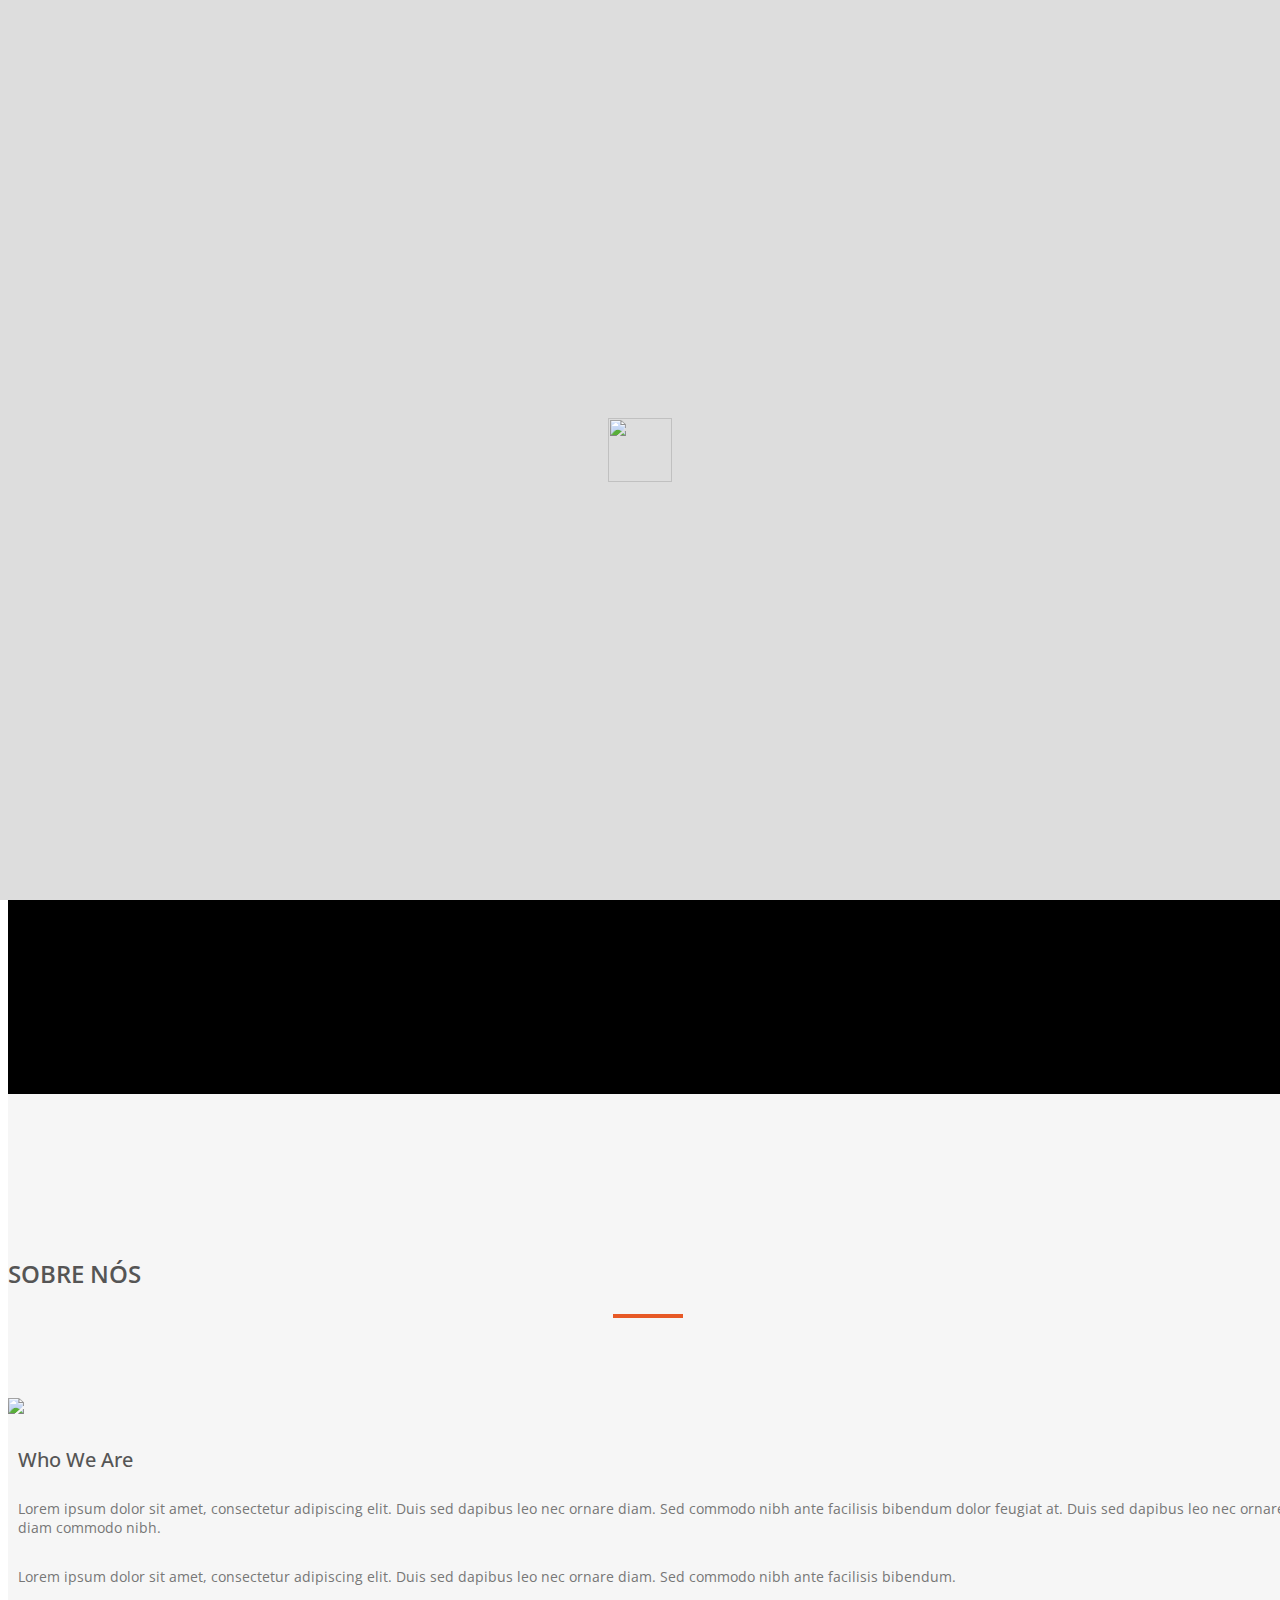
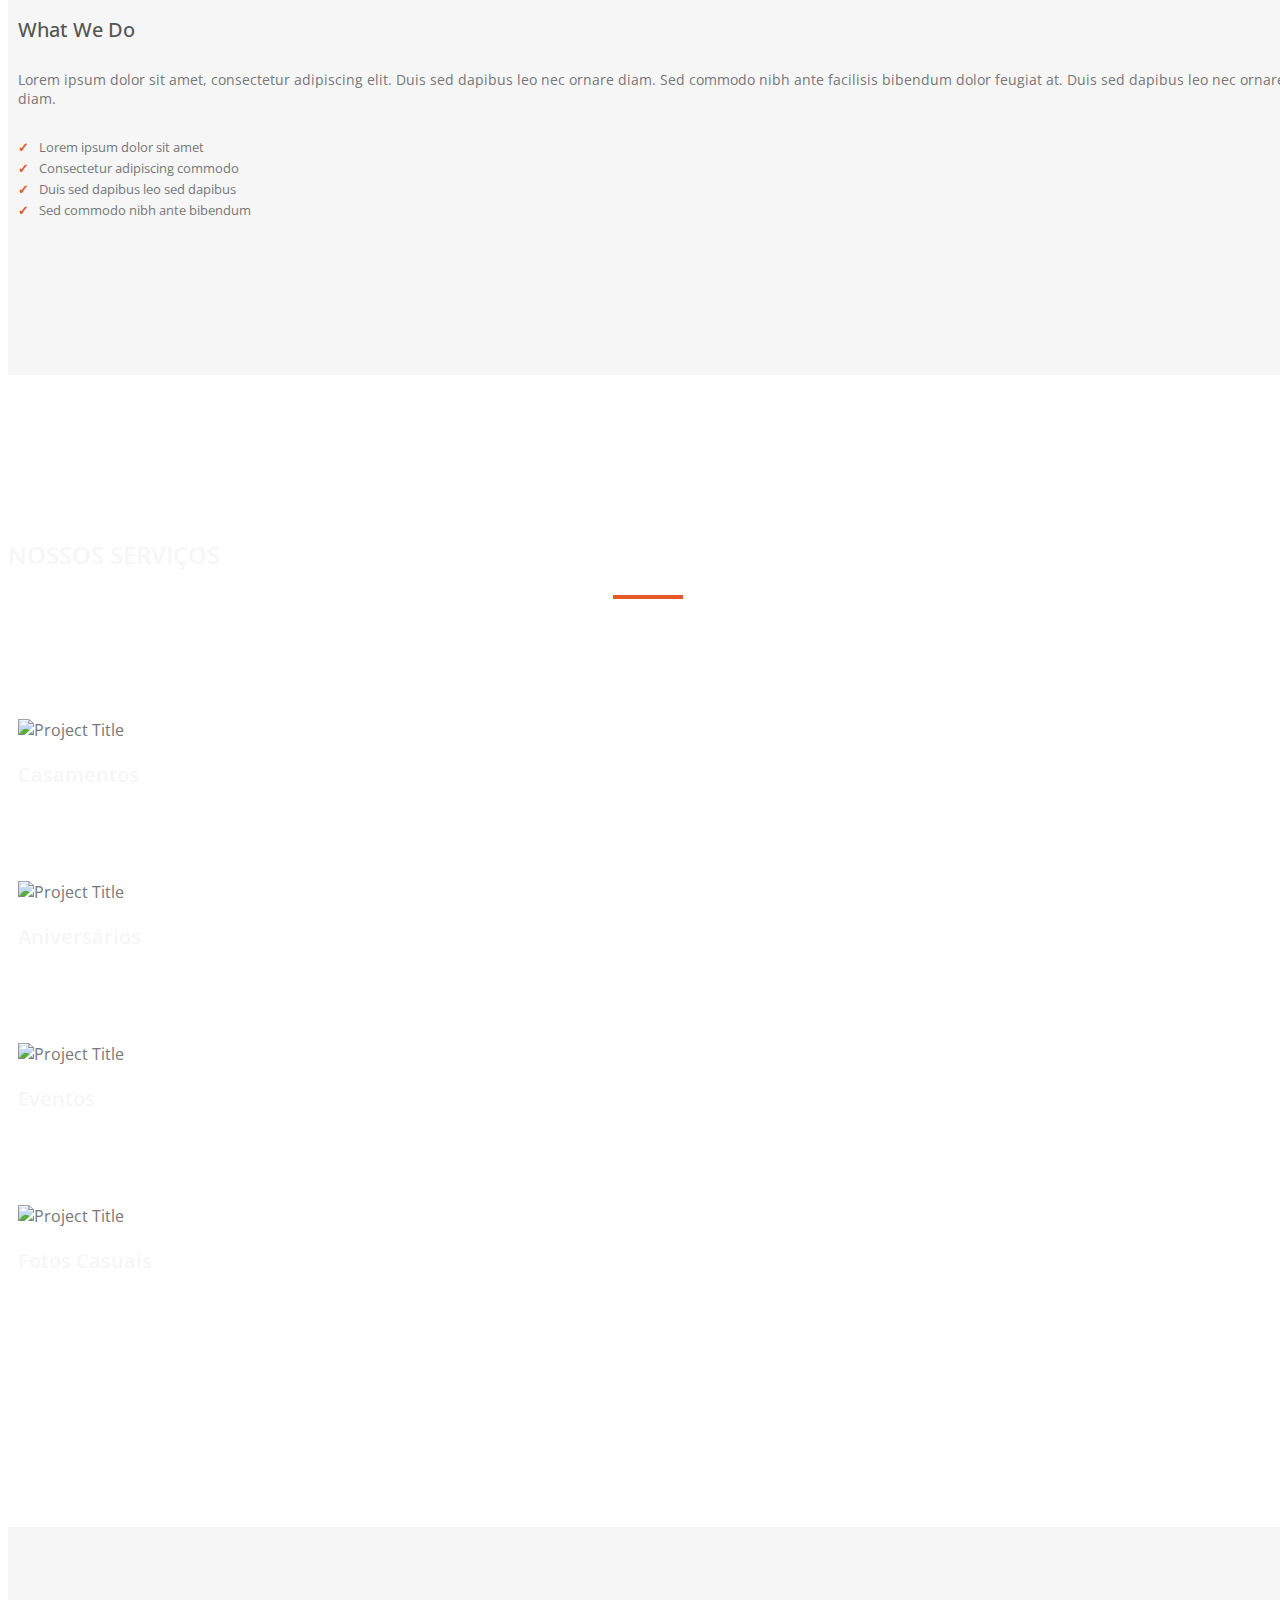
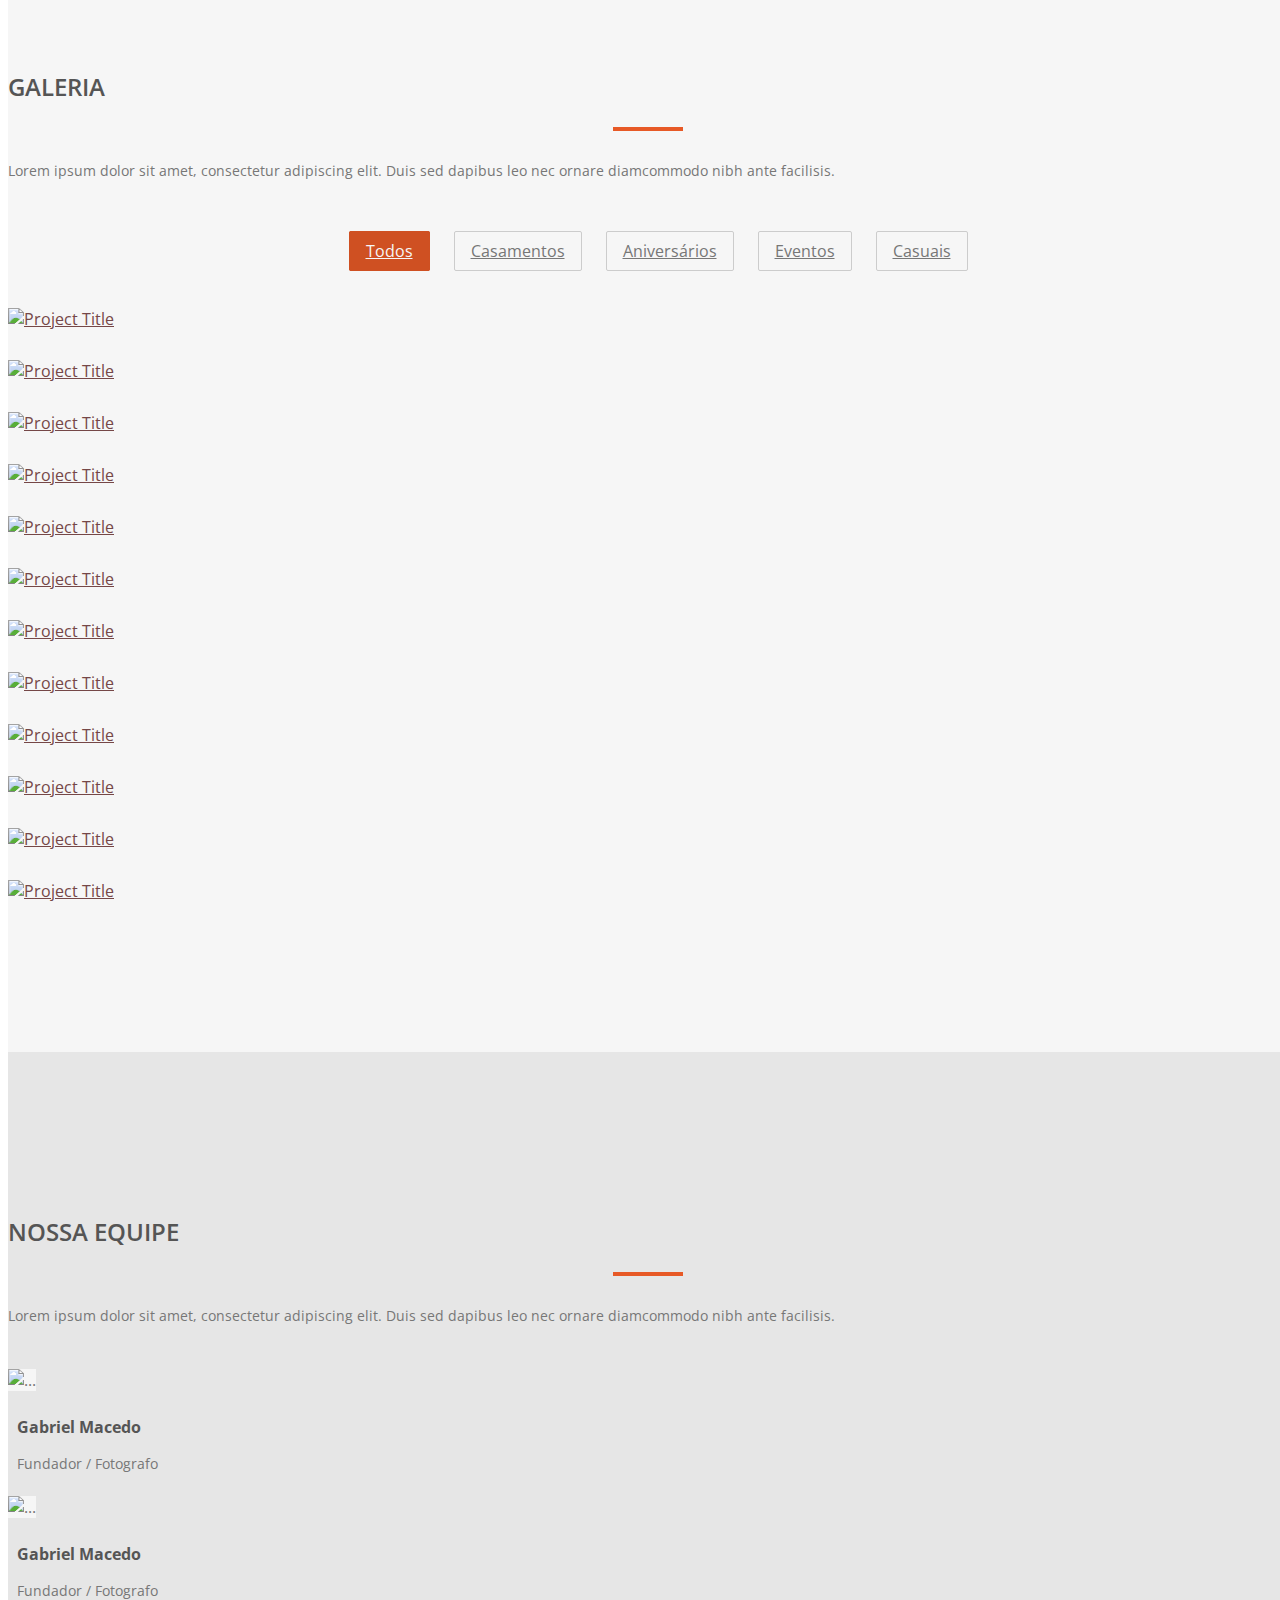
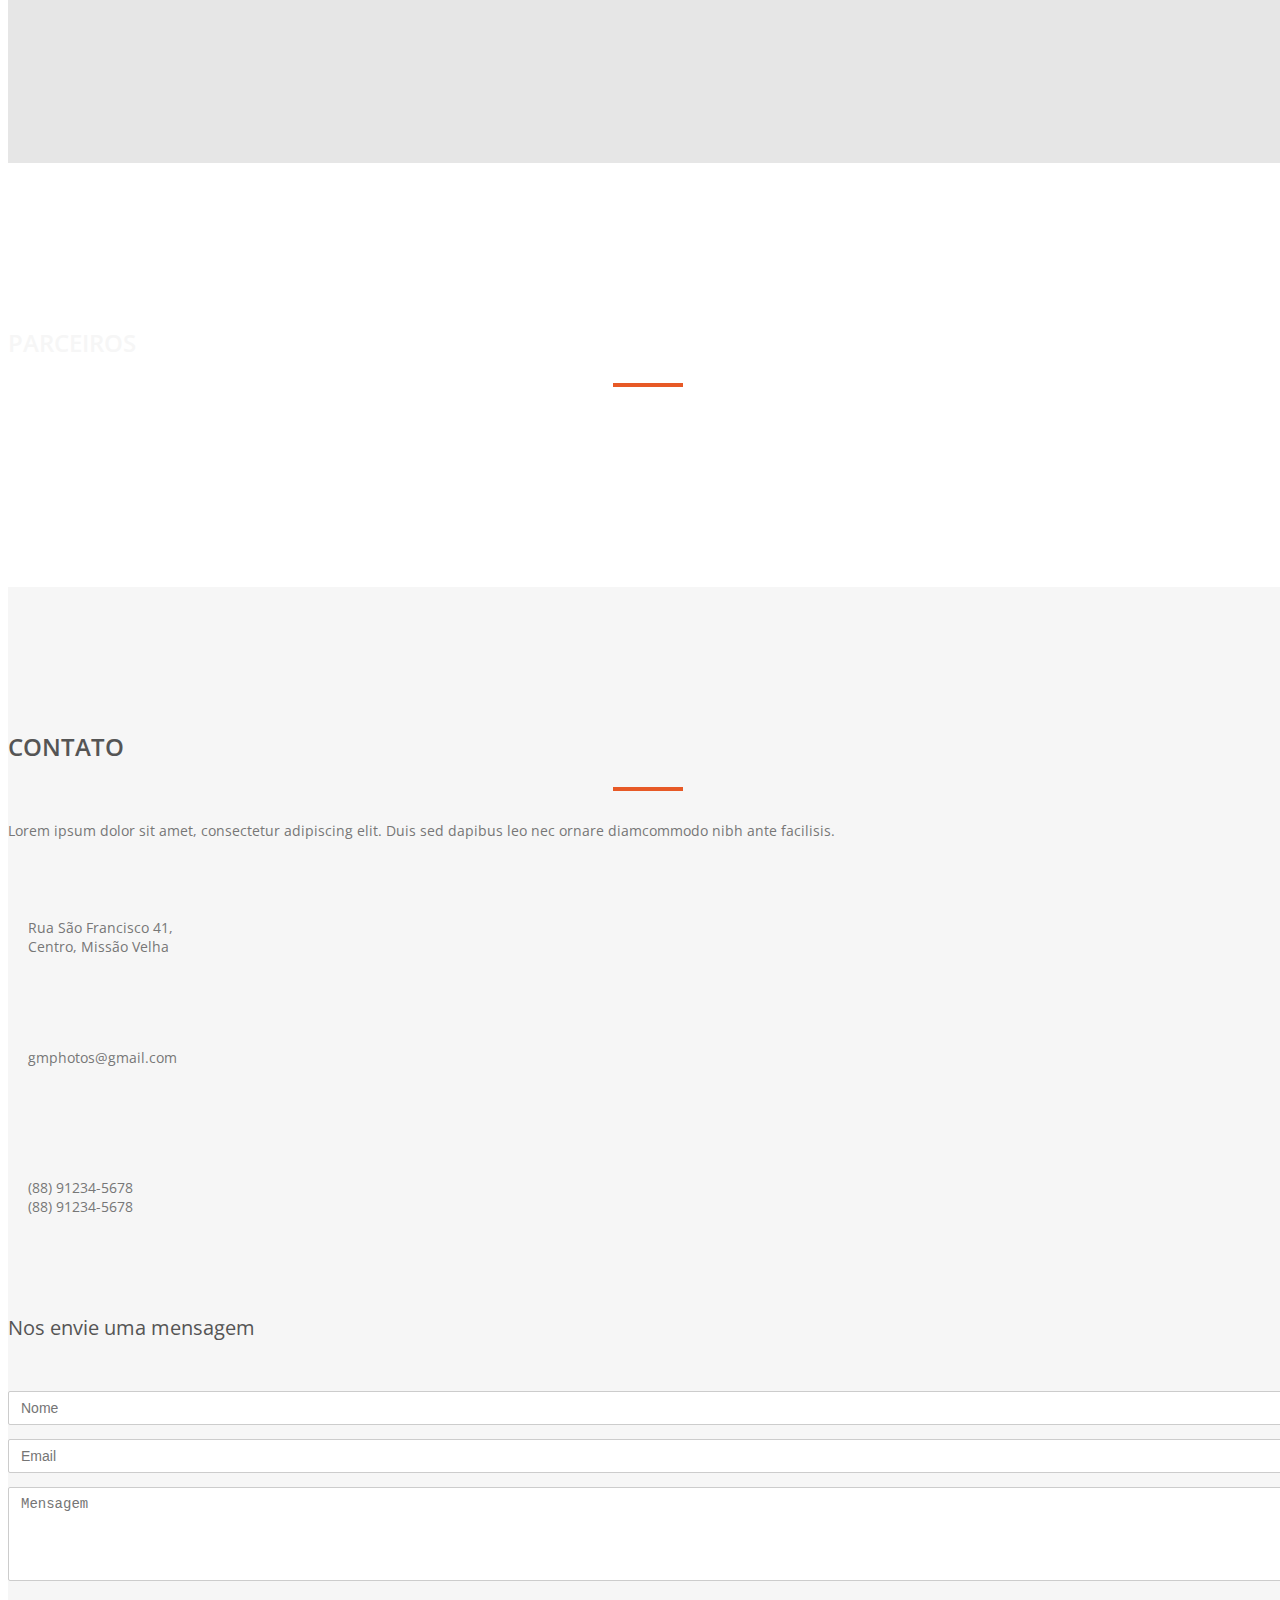
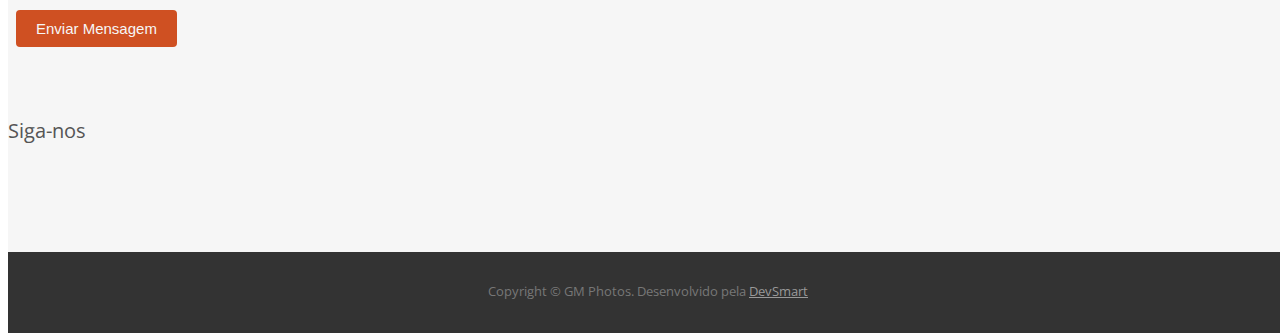
==== commit d8af3420: "Adicionando o Favicon e linkando as redes sociais facebook e Instagram" ====
--- a/index.html
+++ b/index.html
@@ -10,6 +10,7 @@
 <!-- Bootstrap -->
 <link rel="stylesheet" type="text/css"  href="css/bootstrap.css">
 <link rel="stylesheet" type="text/css" href="fonts/font-awesome/css/font-awesome.css">
+<link rel="shortcut icon" href="img/logo.png" type="image/x-png">
 
 <!-- Stylesheet
     ================================================== -->
@@ -46,9 +47,9 @@
         <li class="hidden"> <a href="#page-top"></a> </li>
         <li> <a class="page-scroll" href="#about">Sobre</a> </li>
         <li> <a class="page-scroll" href="#services">Serviços</a> </li>
-        <li> <a class="page-scroll" href="#works">Portfolio</a> </li>
+        <li> <a class="page-scroll" href="#works">Galeria</a> </li>
         <li> <a class="page-scroll" href="#team">Equipe</a> </li>
-        <li> <a class="page-scroll" href="#testimonials">Parceiros</a> </li>
+        <li> <a class="page-scroll" href="#partner">Parceiros</a> </li>
         <li> <a class="page-scroll" href="#contact">Contato</a> </li>
       </ul>
     </div>
@@ -111,27 +112,31 @@
     <div class="space"></div>
     <div class="row">
       <div class="col-md-3 col-sm-6">
-        <div class="service"> <i class="fa fa-desktop"></i>
+        <div class="service">
+          <img src="img/services/casamento.jpg" class="img-responsive" alt="Project Title">
           <h3>Casamentos</h3>
-          <p>Lorem ipsum dolor sit amet placerat facilisis felis mi in tempus eleifend pellentesque natoque etiam.</p>
+          <p class="text-justify">Lorem ipsum dolor sit amet placerat facilisis felis mi in tempus eleifend pellentesque natoque etiam.</p>
         </div>
       </div>
       <div class="col-md-3 col-sm-6">
-        <div class="service"> <i class="fa fa-cogs"></i>
+        <div class="service">
+          <img src="img/services/aniversario.jpg" class="img-responsive" alt="Project Title">
           <h3>Aniversários</h3>
-          <p>Lorem ipsum dolor sit amet placerat facilisis felis mi in tempus eleifend pellentesque.</p>
+          <p class="text-justify">Lorem ipsum dolor sit amet placerat facilisis felis mi in tempus eleifend pellentesque.</p>
         </div>
       </div>
       <div class="col-md-3 col-sm-6">
-        <div class="service"> <i class="fa fa-tablet"></i>
+        <div class="service">
+          <img src="img/services/eventos.jpg" class="img-responsive" alt="Project Title">
           <h3>Eventos</h3>
-          <p>Lorem ipsum dolor sit amet placerat facilisis felis mi in tempus eleifend pellentesque natoque etiam.</p>
+          <p class="text-justify">Lorem ipsum dolor sit amet placerat facilisis felis mi in tempus eleifend pellentesque natoque etiam.</p>
         </div>
       </div>
       <div class="col-md-3 col-sm-6">
-        <div class="service"><i class="fa fa-html5"></i>
+        <div class="service">
+          <img src="img/services/casuais.jpg" class="img-responsive" alt="Project Title">
           <h3>Fotos Casuais</h3>
-          <p>Lorem ipsum dolor sit amet placerat facilisis felis mi in tempus eleifend pellentesque natoque.</p>
+          <p class="text-justify">Lorem ipsum dolor sit amet placerat facilisis felis mi in tempus eleifend pellentesque natoque.</p>
         </div>
       </div>
     </div>
@@ -152,9 +157,10 @@
         <li>
           <ol class="type">
             <li><a href="#" data-filter="*" class="active">Todos</a></li>
-            <li><a href="#" data-filter=".lorem">Casamentos</a></li>
-            <li><a href="#" data-filter=".consectetur">Aniversários</a></li>
-            <li><a href="#" data-filter=".dapibus">Eventos</a></li>
+            <li><a href="#" data-filter=".marriage">Casamentos</a></li>
+            <li><a href="#" data-filter=".birthday">Aniversários</a></li>
+            <li><a href="#" data-filter=".events">Eventos</a></li>
+            <li><a href="#" data-filter=".casual">Casuais</a></li>
           </ol>
         </li>
       </ul>
@@ -162,86 +168,127 @@
     </div>
     <div class="row">
       <div class="portfolio-items">
-        <div class="col-xs-6 col-sm-6 col-md-3 col-lg-3 lorem">
+        <div class="col-xs-6 col-sm-6 col-md-3 col-lg-3 marriage">
           <div class="portfolio-item">
             <div class="hover-bg"> <a href="img/portfolio/01.jpg" title="Project description" rel="prettyPhoto">
               <div class="hover-text">
-                <h4>Project Title</h4>
-                <p>Web Design</p>
+                <h4>Titulo</h4>
+                <p>Subtitulo</p>
               </div>
               <img src="img/portfolio/01.jpg" class="img-responsive" alt="Project Title"> </a> </div>
           </div>
         </div>
-        <div class="col-xs-6 col-sm-6 col-md-3 col-lg-3 consectetur">
+        <div class="col-xs-6 col-sm-6 col-md-3 col-lg-3 birthday">
           <div class="portfolio-item">
             <div class="hover-bg"> <a href="img/portfolio/02.jpg" title="Project description" rel="prettyPhoto">
               <div class="hover-text">
-                <h4>Project Title</h4>
-                <p>Web Development</p>
+                <h4>Titulo</h4>
+                <p>Subtitulo</p>
               </div>
               <img src="img/portfolio/02.jpg" class="img-responsive" alt="Project Title"> </a> </div>
           </div>
         </div>
-        <div class="col-xs-6 col-sm-6 col-md-3 col-lg-3 lorem">
+        <div class="col-xs-6 col-sm-6 col-md-3 col-lg-3 marriage">
           <div class="portfolio-item">
             <div class="hover-bg"> <a href="img/portfolio/03.jpg" title="Project description" rel="prettyPhoto">
               <div class="hover-text">
-                <h4>Project Title</h4>
-                <p>Web Design</p>
+                <h4>Titulo</h4>
+                <p>Subtitulo</p>
               </div>
               <img src="img/portfolio/03.jpg" class="img-responsive" alt="Project Title"> </a> </div>
           </div>
         </div>
-        <div class="col-xs-6 col-sm-6 col-md-3 col-lg-3 lorem">
+        <div class="col-xs-6 col-sm-6 col-md-3 col-lg-3 casual">
+          <div class="portfolio-item">
+            <div class="hover-bg"> <a href="img/portfolio/08.jpg" title="Project description" rel="prettyPhoto">
+              <div class="hover-text">
+                <h4>Titulo</h4>
+                <p>Subtitulo</p>
+              </div>
+              <img src="img/portfolio/09.jpg" class="img-responsive" alt="Project Title"> </a> </div>
+          </div>
+        </div>
+        <div class="col-xs-6 col-sm-6 col-md-3 col-lg-3 marriage">
           <div class="portfolio-item">
             <div class="hover-bg"> <a href="img/portfolio/04.jpg" title="Project description" rel="prettyPhoto">
               <div class="hover-text">
-                <h4>Project Title</h4>
-                <p>Web Design</p>
+                <h4>Titulo</h4>
+                <p>Subtitulo</p>
               </div>
               <img src="img/portfolio/04.jpg" class="img-responsive" alt="Project Title"> </a> </div>
           </div>
         </div>
-        <div class="col-xs-6 col-sm-6 col-md-3 col-lg-3 consectetur">
+        <div class="col-xs-6 col-sm-6 col-md-3 col-lg-3 birthday">
           <div class="portfolio-item">
             <div class="hover-bg"> <a href="img/portfolio/05.jpg" title="Project description" rel="prettyPhoto">
               <div class="hover-text">
-                <h4>Project Title</h4>
-                <p>Web Development</p>
+                <h4>Titulo</h4>
+                <p>Subtitulo</p>
               </div>
               <img src="img/portfolio/05.jpg" class="img-responsive" alt="Project Title"> </a> </div>
           </div>
         </div>
-        <div class="col-xs-6 col-sm-6 col-md-3 col-lg-3 dapibus">
+        <div class="col-xs-6 col-sm-6 col-md-3 col-lg-3 casual">
+          <div class="portfolio-item">
+            <div class="hover-bg"> <a href="img/portfolio/08.jpg" title="Project description" rel="prettyPhoto">
+              <div class="hover-text">
+                <h4>Titulo</h4>
+                <p>Subtitulo</p>
+              </div>
+              <img src="img/portfolio/10.jpg" class="img-responsive" alt="Project Title"> </a> </div>
+          </div>
+        </div>
+        <div class="col-xs-6 col-sm-6 col-md-3 col-lg-3 events">
           <div class="portfolio-item">
             <div class="hover-bg"> <a href="img/portfolio/06.jpg" title="Project description" rel="prettyPhoto">
               <div class="hover-text">
-                <h4>Project Title</h4>
-                <p>Branding</p>
+                <h4>Titulo</h4>
+                <p>Subtitulo</p>
               </div>
               <img src="img/portfolio/06.jpg" class="img-responsive" alt="Project Title"> </a> </div>
           </div>
         </div>
-        <div class="col-xs-6 col-sm-6 col-md-3 col-lg-3 dapibus consectetur">
+        <div class="col-xs-6 col-sm-6 col-md-3 col-lg-3 events birthday">
           <div class="portfolio-item">
             <div class="hover-bg"> <a href="img/portfolio/07.jpg" title="Project description" rel="prettyPhoto">
               <div class="hover-text">
-                <h4>Project Title</h4>
-                <p>Web Development, Branding</p>
+                <h4>Titulo</h4>
+                <p>Subtitulo</p>
               </div>
               <img src="img/portfolio/07.jpg" class="img-responsive" alt="Project Title"> </a> </div>
           </div>
         </div>
-        <div class="col-xs-6 col-sm-6 col-md-3 col-lg-3 lorem">
+        <div class="col-xs-6 col-sm-6 col-md-3 col-lg-3 casual">
           <div class="portfolio-item">
             <div class="hover-bg"> <a href="img/portfolio/08.jpg" title="Project description" rel="prettyPhoto">
               <div class="hover-text">
-                <h4>Project Title</h4>
-                <p>Web Design</p>
+                <h4>Titulo</h4>
+                <p>Subtitulo</p>
+              </div>
+              <img src="img/portfolio/11.jpg" class="img-responsive" alt="Project Title"> </a> </div>
+          </div>
+        </div>
+        <div class="col-xs-6 col-sm-6 col-md-3 col-lg-3 marriage">
+          <div class="portfolio-item">
+            <div class="hover-bg"> <a href="img/portfolio/08.jpg" title="Project description" rel="prettyPhoto">
+              <div class="hover-text">
+                <h4>Titulo</h4>
+                <p>Subtitulo</p>
               </div>
               <img src="img/portfolio/08.jpg" class="img-responsive" alt="Project Title"> </a> </div>
           </div>
         </div>
+        <div class="col-xs-6 col-sm-6 col-md-3 col-lg-3 casual">
+          <div class="portfolio-item">
+            <div class="hover-bg"> <a href="img/portfolio/08.jpg" title="Project description" rel="prettyPhoto">
+              <div class="hover-text">
+                <h4>Titulo</h4>
+                <p>Subtitulo</p>
+              </div>
+              <img src="img/portfolio/12.jpg" class="img-responsive" alt="Project Title"> </a> </div>
+          </div>
+        </div>
+
       </div>
     </div>
   </div>
@@ -276,38 +323,6 @@
     </div>
   </div>
 </div>
-
-<!-- partner Section -->
-<!-- <div id="partner" class="text-center">
-  <div class="container">
-    <div class="section-title center">
-      <h2>Parceiros</h2>
-      <hr>
-    </div>
-    <div class="row">
-      <div class="col-md-10 col-md-offset-1">
-        <div class="row testimonials">
-          <div class="col-sm-4">
-            <blockquote>
-              <i class="fa fa-image fa-5x"></i>
-            </blockquote>
-          </div>
-          <div class="col-sm-4">
-            <blockquote>
-              <i class="fa fa-image fa-5x"></i>
-            </blockquote>
-          </div>
-          <div class="col-sm-4">
-            <blockquote>
-              <i class="fa fa-image fa-5x"></i>
-            </blockquote>
-          </div>
-        </div>
-      </div>
-    </div>
-  </div>
-</div> -->
-
 
 <!-- partner Section -->
 <div id="partner" class="text-center">
@@ -404,11 +419,11 @@
       <div class="social">
         <h3>Siga-nos</h3>
         <ul>
-          <li><a href="#"><i class="fa fa-facebook"></i></a></li>
+          <li><a href="https://www.facebook.com/gabriel.magalhaesmacedo"><i class="fa fa-facebook"></i></a></li>
           <li><a href="#"><i class="fa fa-twitter"></i></a></li>
           <li><a href="#"><i class="fa fa-dribbble"></i></a></li>
           <li><a href="#"><i class="fa fa-github"></i></a></li>
-          <li><a href="#"><i class="fa fa-instagram"></i></a></li>
+          <li><a href="https://www.instagram.com/gm_photos_"><i class="fa fa-instagram"></i></a></li>
           <li><a href="#"><i class="fa fa-linkedin"></i></a></li>
         </ul>
       </div>
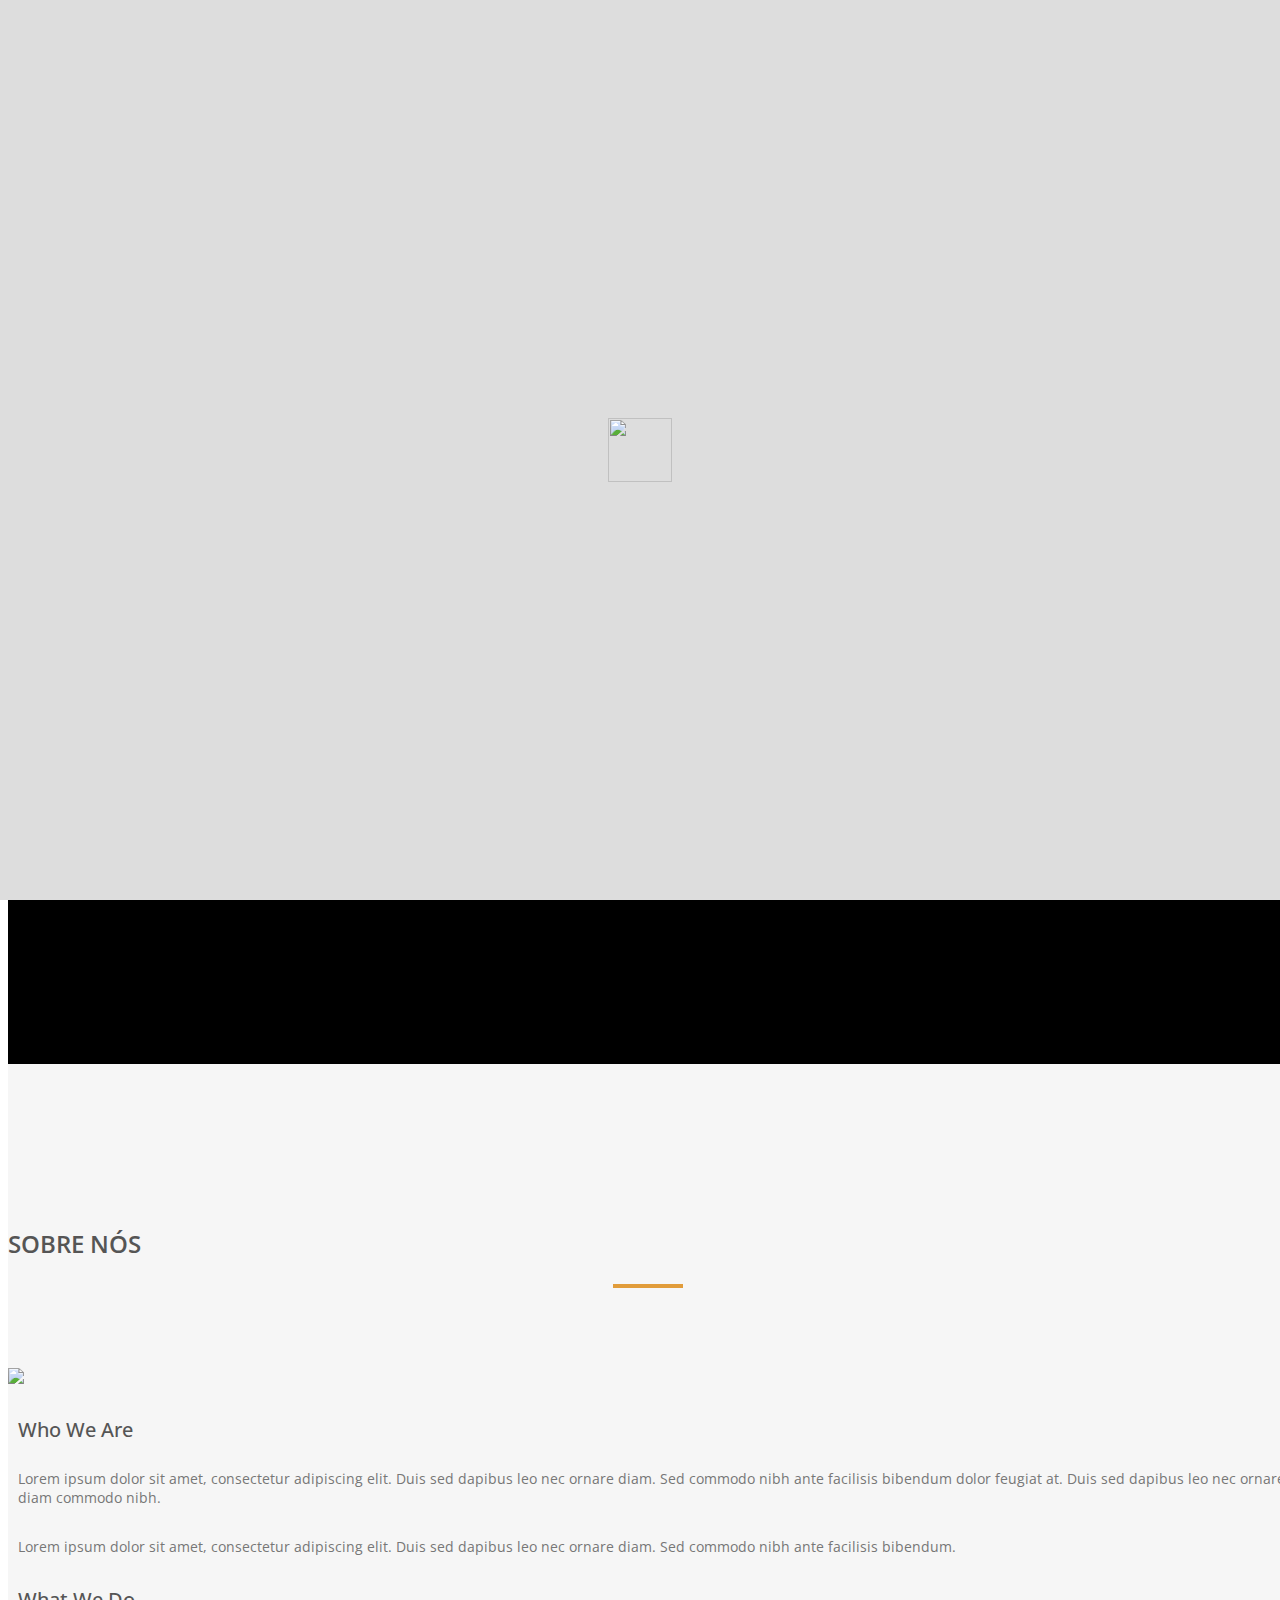
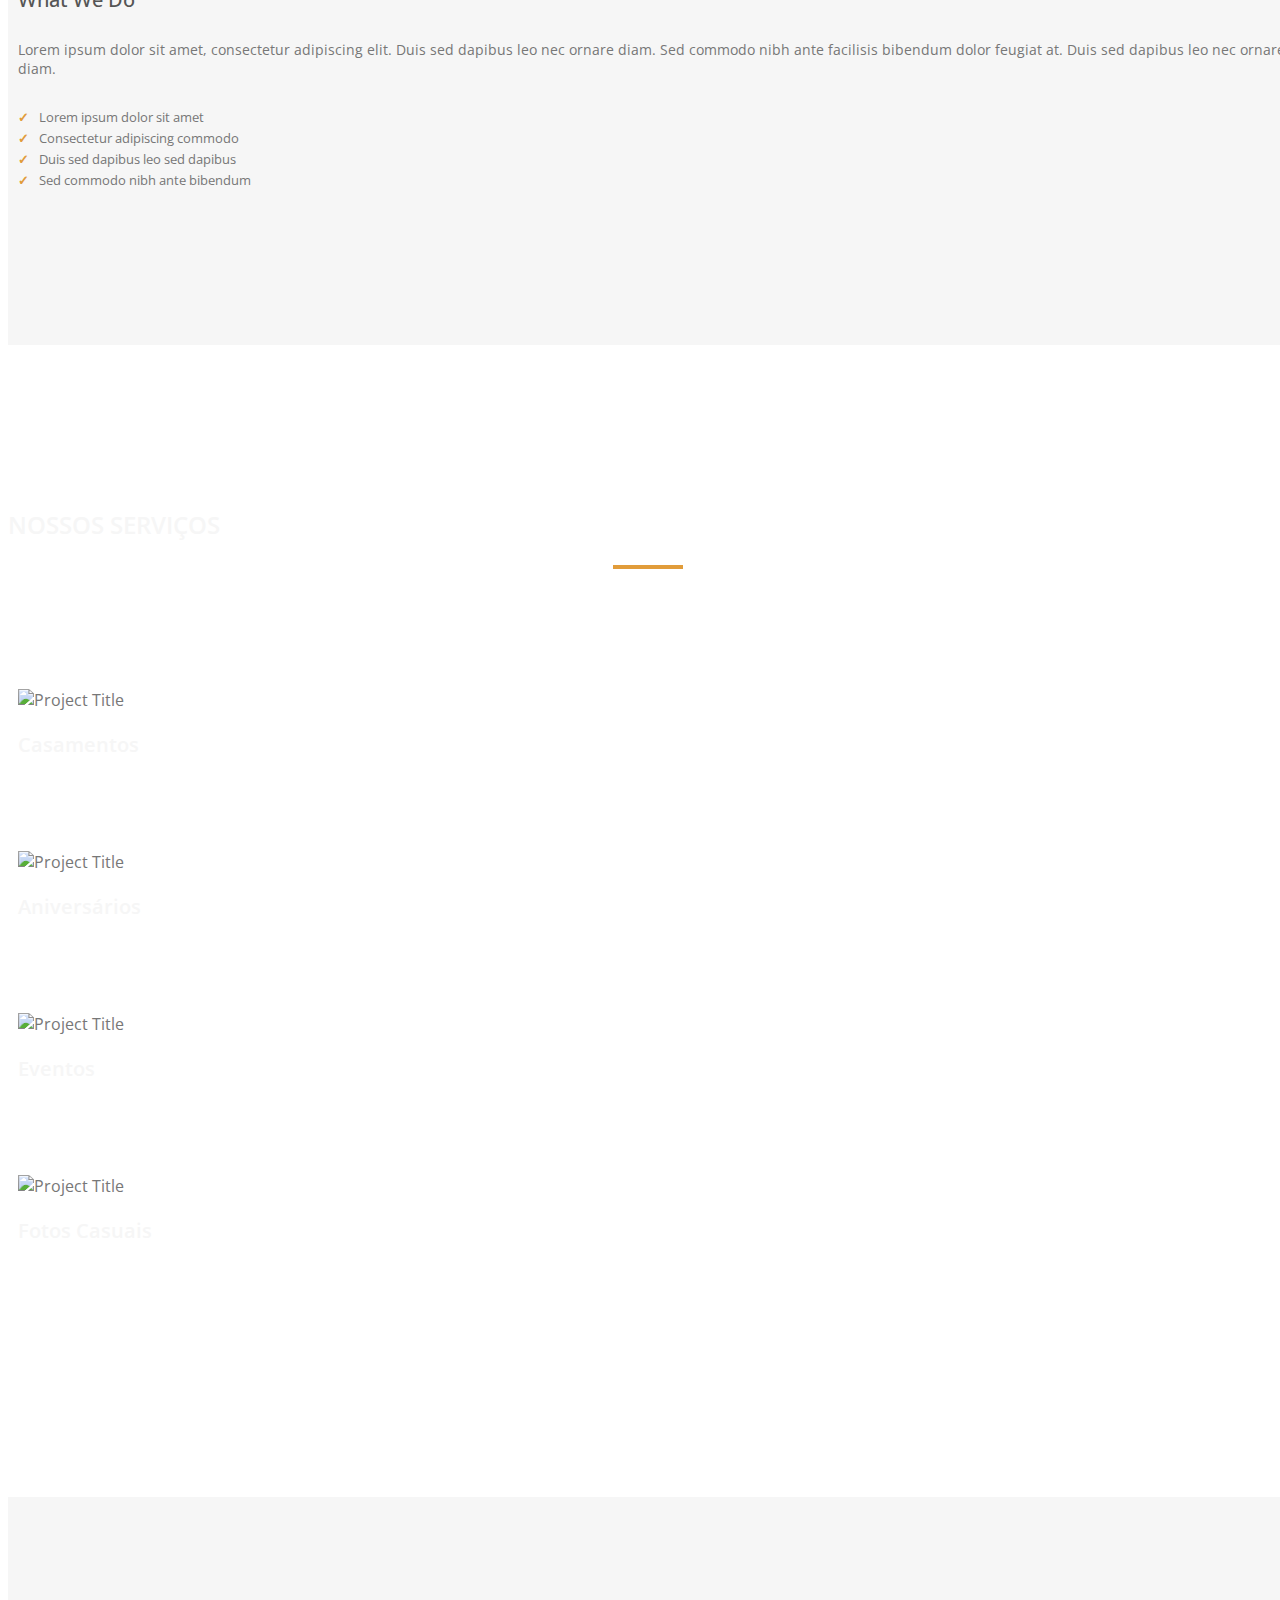
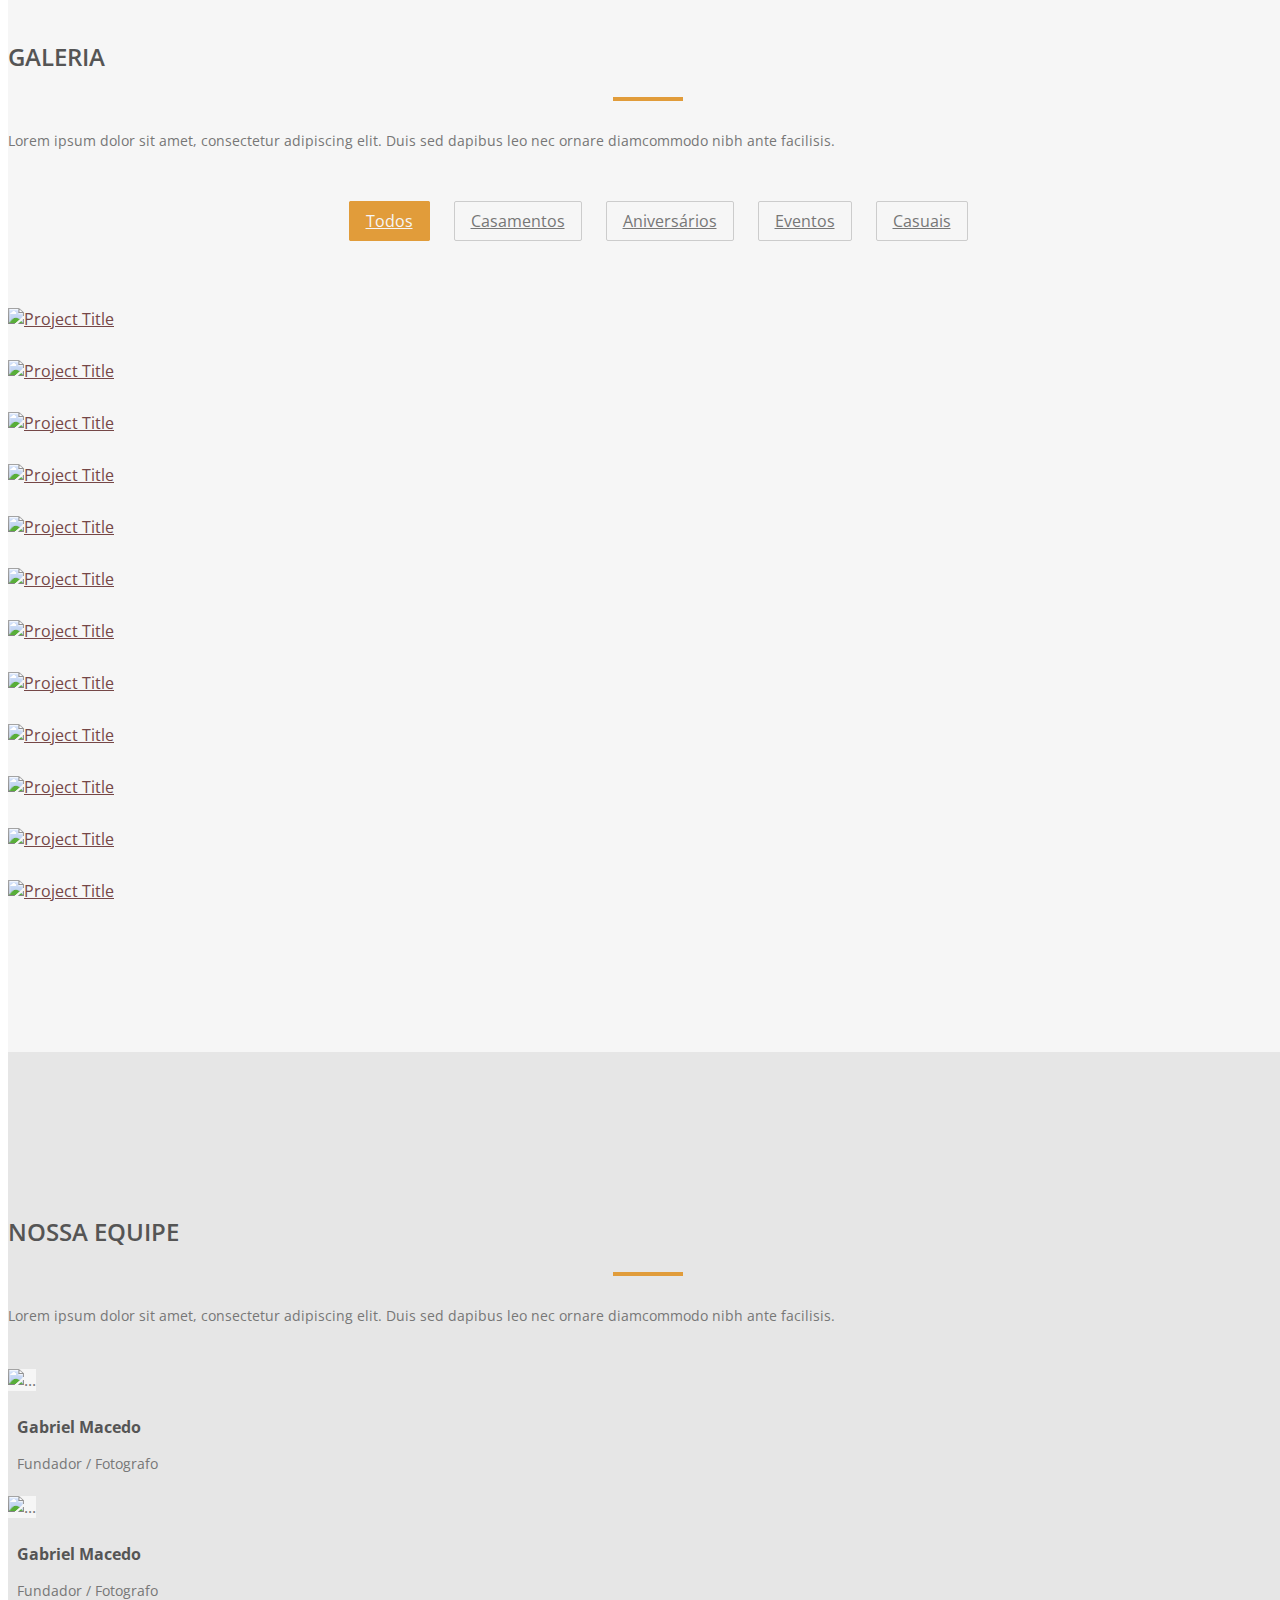
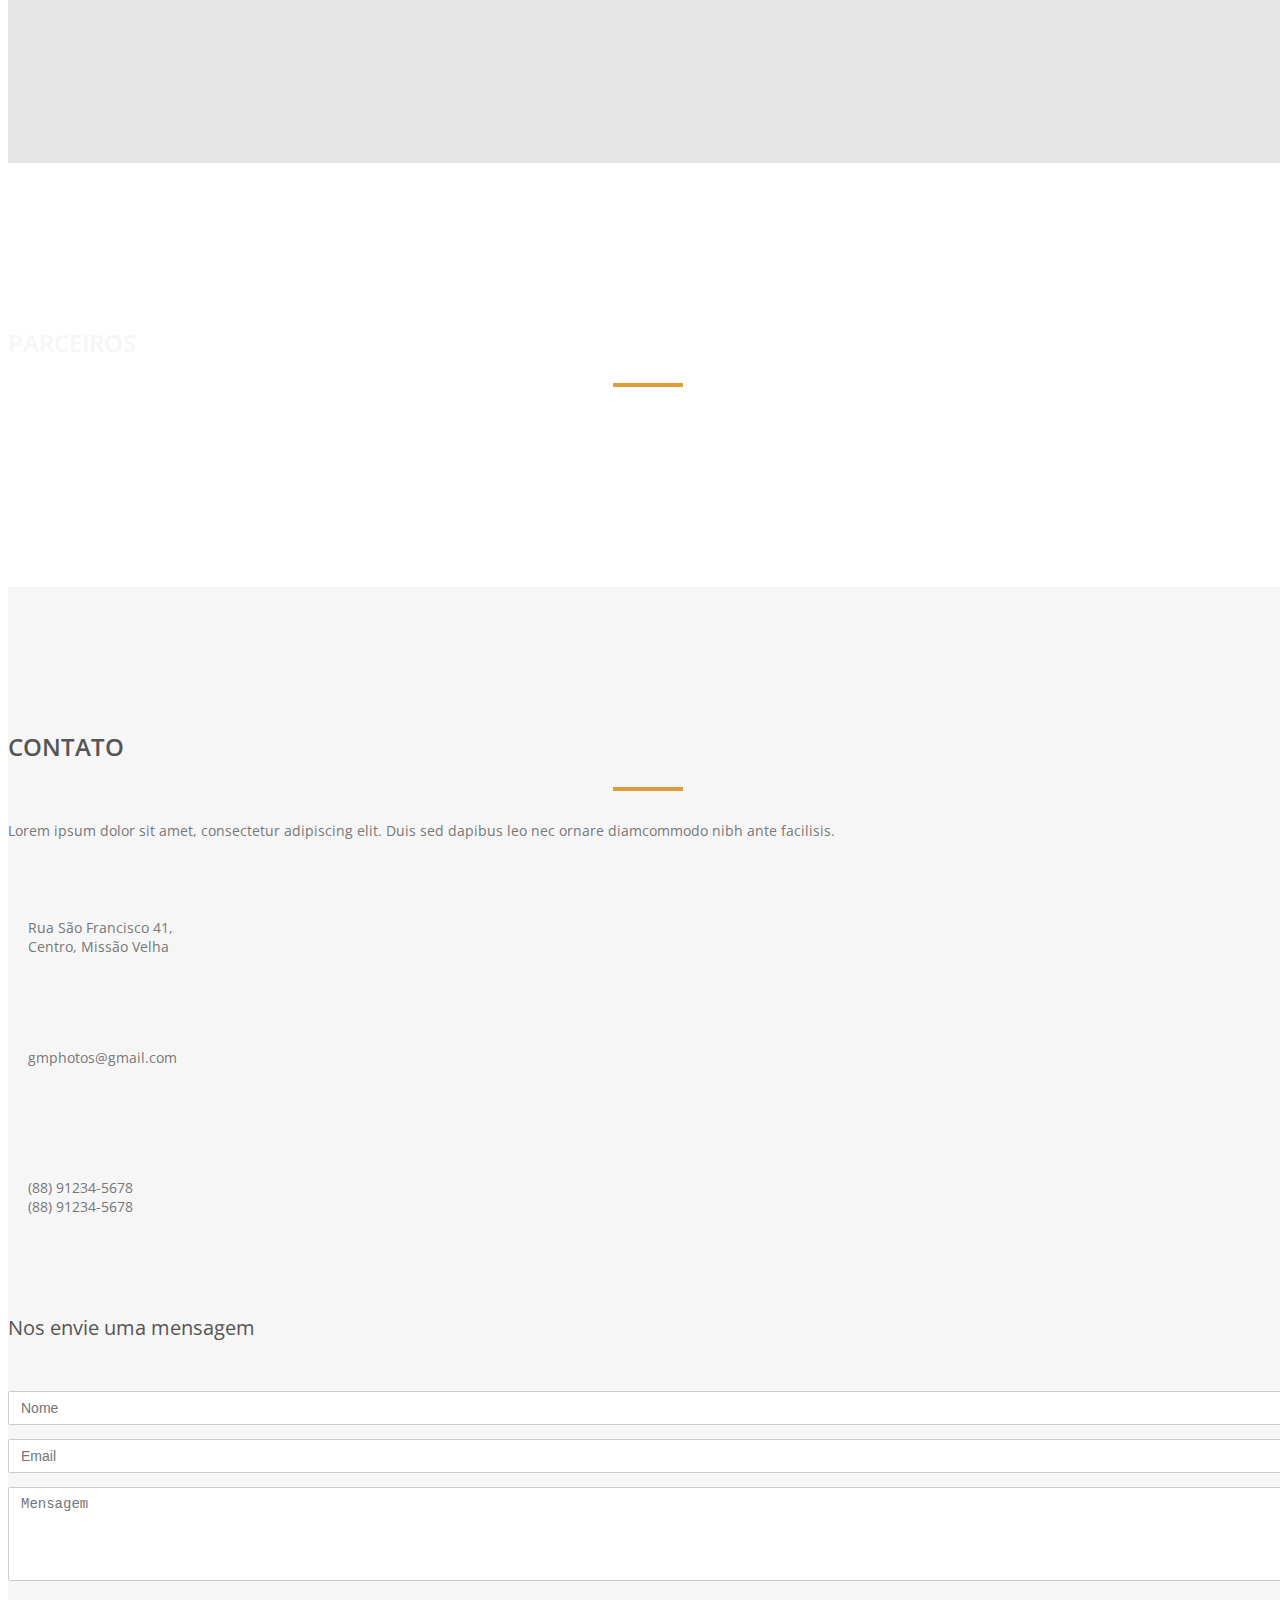
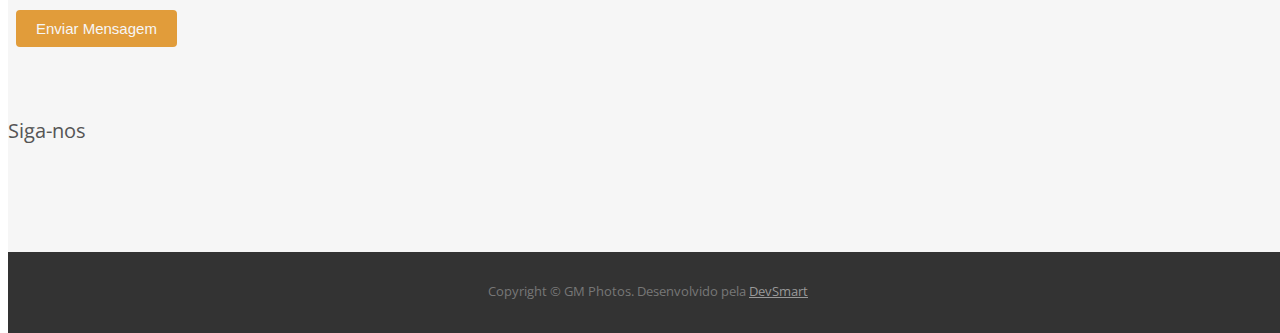
==== commit ff7ed996: "pronto, falta só as fotos oficiais" ====
--- a/index.html
+++ b/index.html
@@ -14,12 +14,13 @@
 
 <!-- Stylesheet
     ================================================== -->
-<link rel="stylesheet" type="text/css"  href="css/style.css">
+<link rel="stylesheet" type="text/css" href="css/style.css">
 <link rel="stylesheet" type="text/css" href="css/prettyPhoto.css">
 <link rel="stylesheet" type="text/css" href="css/owlcarousel/owl.carousel.min.css">
 <link rel="stylesheet" type="text/css" href="css/owlcarousel/owl.theme.default.min.css">
+
 <link href='http://fonts.googleapis.com/css?family=Open+Sans:400,700,800,600,300' rel='stylesheet' type='text/css'>
-<script type="text/javascript" src="js/modernizr.custom.js"></script>
+<script type="text/javascript" src="js/modernizr.js"></script>
 
 <!-- HTML5 shim and Respond.js for IE8 support of HTML5 elements and media queries -->
 <!-- WARNING: Respond.js doesn't work if you view the page via file:// -->
@@ -37,8 +38,7 @@
   <div class="container">
     <div class="navbar-header">
       <button type="button" class="navbar-toggle" data-toggle="collapse" data-target=".navbar-main-collapse"> <i class="fa fa-bars"></i> </button>
-      <a class="navbar-brand page-scroll" href="#page-top"> <img src="img/logo.png" alt="LOGO"> </a> </div>
-      <!-- <a class="navbar-brand page-scroll" href="#page-top"> <i class="fa fa-paper-plane-o"></i> Modus</a> </div> -->
+      <a class="navbar-brand page-scroll" href=""> <img src="img/logo.png" alt="LOGO"> </a> </div>
 
     <!-- Collect the nav links, forms, and other content for toggling -->
     <div class="collapse navbar-collapse navbar-right navbar-main-collapse">
@@ -143,6 +143,7 @@
     <div class="space"></div>
   </div>
 </div>
+
 <!-- Portfolio Section -->
 <div id="works">
   <div class="container"> <!-- Container -->
@@ -154,38 +155,40 @@
     </div>
     <div class="categories">
       <ul class="cat">
-        <li>
-          <ol class="type">
-            <li><a href="#" data-filter="*" class="active">Todos</a></li>
-            <li><a href="#" data-filter=".marriage">Casamentos</a></li>
-            <li><a href="#" data-filter=".birthday">Aniversários</a></li>
-            <li><a href="#" data-filter=".events">Eventos</a></li>
-            <li><a href="#" data-filter=".casual">Casuais</a></li>
-          </ol>
-        </li>
+        <ol class="type row">
+          <li class="space-gallery"><a href="#" data-filter="*" class="active">Todos</a></li>
+          <li class="space-gallery"><a href="#" data-filter=".marriage">Casamentos</a></li>
+          <li class="space-gallery"><a href="#" data-filter=".birthday">Aniversários</a></li>
+          <li class="space-gallery"><a href="#" data-filter=".events">Eventos</a></li>
+          <li class="space-gallery"><a href="#" data-filter=".casual">Casuais</a></li>
+        </ol>
       </ul>
       <div class="clearfix"></div>
     </div>
     <div class="row">
       <div class="portfolio-items">
-        <div class="col-xs-6 col-sm-6 col-md-3 col-lg-3 marriage">
-          <div class="portfolio-item">
-            <div class="hover-bg"> <a href="img/portfolio/01.jpg" title="Project description" rel="prettyPhoto">
-              <div class="hover-text">
-                <h4>Titulo</h4>
-                <p>Subtitulo</p>
-              </div>
-              <img src="img/portfolio/01.jpg" class="img-responsive" alt="Project Title"> </a> </div>
-          </div>
-        </div>
         <div class="col-xs-6 col-sm-6 col-md-3 col-lg-3 birthday">
           <div class="portfolio-item">
-            <div class="hover-bg"> <a href="img/portfolio/02.jpg" title="Project description" rel="prettyPhoto">
-              <div class="hover-text">
-                <h4>Titulo</h4>
-                <p>Subtitulo</p>
-              </div>
-              <img src="img/portfolio/02.jpg" class="img-responsive" alt="Project Title"> </a> </div>
+            <div class="hover-bg">
+              <a href="img/portfolio/01.jpg" title="Project description" rel="prettyPhoto">
+              <div class="hover-text">
+                <h4>Titulo</h4>
+                <p>Subtitulo</p>
+              </div>
+              <img src="img/portfolio/01.jpg" class="img-responsive" alt="Project Title"> </a>
+            </div>
+          </div>
+        </div>
+        <div class="col-xs-6 col-sm-6 col-md-3 col-lg-3 birthday">
+          <div class="portfolio-item">
+            <div class="hover-bg">
+              <a href="img/portfolio/02.jpg" title="Project description" rel="prettyPhoto">
+              <div class="hover-text">
+                <h4>Titulo</h4>
+                <p>Subtitulo</p>
+              </div>
+              <img src="img/portfolio/02.jpg" class="img-responsive" alt="Project Title"> </a>
+            </div>
           </div>
         </div>
         <div class="col-xs-6 col-sm-6 col-md-3 col-lg-3 marriage">
@@ -361,8 +364,6 @@
     </div>
   </div>
 </div>
-
-
 
 <!-- Contact Section -->
 <div id="contact" class="text-center">
@@ -421,8 +422,6 @@
         <ul>
           <li><a href="https://www.facebook.com/gabriel.magalhaesmacedo"><i class="fa fa-facebook"></i></a></li>
           <li><a href="#"><i class="fa fa-twitter"></i></a></li>
-          <li><a href="#"><i class="fa fa-dribbble"></i></a></li>
-          <li><a href="#"><i class="fa fa-github"></i></a></li>
           <li><a href="https://www.instagram.com/gm_photos_"><i class="fa fa-instagram"></i></a></li>
           <li><a href="#"><i class="fa fa-linkedin"></i></a></li>
         </ul>
@@ -437,7 +436,7 @@
 </div>
 
 <!-- jQuery (necessary for Bootstrap's JavaScript plugins) -->
-<script type="text/javascript" src="js/jquery.1.11.1.js"></script>
+<script type="text/javascript" src="js/jquery-2.1.1.js"></script>
 <!-- Include all compiled plugins (below), or include individual files as needed -->
 <script type="text/javascript" src="js/bootstrap.js"></script>
 <script type="text/javascript" src="js/SmoothScroll.js"></script>
@@ -447,37 +446,11 @@
 <script type="text/javascript" src="js/jqBootstrapValidation.js"></script>
 <script type="text/javascript" src="js/contact_me.js"></script>
 <script type="text/javascript" src="js/owl.carousel/owl.carousel.min.js"></script>
-<script type="text/javascript" src="js/scripts.js"></script>
 
 <!-- Javascripts
     ================================================== -->
 <script type="text/javascript" src="js/main.js"></script>
-
-<!-- <script>
-  $(document).ready(function() {
-    $('.carousel').owlCarousel({
-      loop: true,
-      margin: 10,
-      responsiveClass: true,
-      responsive: {
-        0: {
-          items: 1,
-          nav: true
-        },
-        600: {
-          items: 3,
-          nav: false
-        },
-        1000: {
-          items: 5,
-          nav: true,
-          loop: false,
-          margin: 20
-        }
-      }
-    })
-  })
-</script> -->
+<script type="text/javascript" src="js/scripts.js"></script>
 
 </body>
 </html>
--- a/css/style.css
+++ b/css/style.css
@@ -10,18 +10,13 @@
 	padding: 0 !important;
 }
 
-/* .navbar {
-	display: inline-block !important;
-	opacity: 0.999999 !important;
+.navbar-nav {
+	font-size: 13px;
 }
 
-.navbar-brand {
-	opacity: 0.999999 !important;
-}
-
-.navbar-nav {
-	opacity: 0.999999 !important;
-} */
+.space-gallery {
+	padding-bottom: 30px;
+}
 
 h1 {
 	font-weight: 700;
@@ -109,7 +104,8 @@
 	width: 70px;
 	text-align: center;
 	position: relative;
-	background: #E75926;
+	/* background: #E75926; */
+	background: #E19C3A;
 	margin: 0 auto;
 	margin-bottom: 30px;
 	border: 0;
@@ -126,7 +122,7 @@
 	font-weight: 600;
 }
 .navbar-custom .navbar-brand i.fa {
-	color: #E75926;
+	color: #E19C3A;
 }
 .navbar-custom .navbar-brand:focus {
 	outline: 0;
@@ -138,7 +134,7 @@
 	padding: 0 4px;
 }
 .navbar-custom .navbar-toggle:hover, .navbar-custom .navbar-toggle:focus {
-	background-color: #E75926;
+	background-color: #E19C3A;
 	color: #ffffff;
 }
 .navbar-custom .navbar-brand .navbar-toggle:focus, .navbar-custom .navbar-brand .navbar-toggle:active {
@@ -154,13 +150,13 @@
 }
 .navbar-custom .nav li a:hover {
 	outline: 0;
-	color: #E75926;
+	color: #E19C3A;
 	background-color: transparent;
 }
 .navbar-custom .nav li a:focus, .navbar-custom .nav li a:active {
 	outline: 0;
 	background-color: transparent;
-	color: #E75926;
+	color: #E19C3A;
 }
 .navbar-custom .nav li.active {
 	outline: 0;
@@ -197,8 +193,8 @@
 	text-transform: uppercase;
 }
 #intro .intro-body .brand-heading {
-	color: #E75926;
-	text-shadow: 0 4px #a13e1a;
+	color: #E19C3A;
+	text-shadow: 0 4px #E19C3A;
 }
 #intro .intro-body .intro-text {
 	font-size: 18px;
@@ -218,7 +214,7 @@
 }
 .btn-default {
 	color: #f6f6f6;
-	background: #cf5022;
+	background: #E19C3A;
 	border: 0;
 	padding: 12px 24px;
 	margin: 0 8px;
@@ -227,7 +223,7 @@
 }
 .btn-default:hover, .btn-default:focus, .btn-default.focus, .btn-default:active, .btn-default.active {
 	color: #f6f6f6;
-	background-color: #a13e1a;
+	background-color: #E19C3A;
 }
 .section-title.center {
 	padding: 30px 0;
@@ -256,7 +252,7 @@
 	content: "✓";
 	font-weight: 600;
 	padding-right: 10px;
-	color: #e75926;
+	color: #E19C3A;
 }
 #about i.fa {
 	float: left;
@@ -299,7 +295,7 @@
 }
 #services i.fa {
 	font-size: 36px;
-	color: #E75926;
+	color: #E19C3A;
 	transition: all 0.5s;
 }
 /* Gallery Section */
@@ -326,13 +322,13 @@
 }
 ol.type li a.active {
 	color: #f6f6f6;
-	border: 1px solid #cf5022;
-	background: #cf5022;
+	border: 1px solid #E19C3A;
+	background: #E19C3A;
 }
 ol.type li a:hover {
 	color: #f6f6f6;
-	border: 1px solid #cf5022;
-	background: #cf5022;
+	border: 1px solid #E19C3A;
+	background: #E19C3A;
 }
 .isotope-item {
 	z-index: 2
@@ -428,7 +424,7 @@
 #works i.fa {
 	font-size: 20px;
 	padding: 5px;
-	color: #F4D03F;
+	color: #E19C3A;
 }
 /* Team Section */
 #team {
@@ -469,7 +465,6 @@
 	color: rgba(255,255,255,0.8);
 }
 #partner i {
-	/* font-size: 24px; */
 	color: rgba(255,255,255,0.3);
 	margin-bottom: 14px;
 }
@@ -500,7 +495,7 @@
 }
 #contact i.fa {
 	font-size: 22px;
-	color: #e75926;
+	color: #E19C3A;
 	margin-bottom: 10px;
 }
 #contact .text-danger {
@@ -537,7 +532,7 @@
 	box-shadow: transparent;
 }
 #contact .btn-default {
-	background: #cf5022;
+	background: #E19C3A;
 	border: 0;
 	border-radius: 4px;
 	padding: 10px 20px;
@@ -547,7 +542,7 @@
 }
 #contact .btn-default:hover, #contact .btn-default:focus {
 	color: #f6f6f6;
-	background: #a13e1a;
+	background: #E4CA36;
 }
 .btn:active, .btn.active {
 	background-image: none;
@@ -569,12 +564,12 @@
 #contact .social i.fa {
 	font-size: 24px;
 	padding-top: 8px;
-	color: #cf5022;
+	color: #E19C3A;
 	border-radius: 4px;
 	transition: all 0.3s;
 }
 #contact .social i.fa:hover {
-	color: #a13e1a;
+	color: #E4CA36;
 }
 /* Footer Section*/
 #footer {
@@ -587,7 +582,7 @@
 	color: #999999;
 }
 #footer a:hover, a:focus {
-	color: #e75926;
+	color: #E4CA36;
 }
 #footer p {
 	font-size: 13px;
@@ -605,51 +600,3 @@
 	font-size: 5em;
 }
 }
-
-/* ==========================================================================
-0. Partner Section Style
- ========================================================================== */
-#testimonial {
-  background: url(../img/testimonial-bg.jpg) fixed no-repeat;
-  background-size: cover;
-  color: #fff;
-  overflow: hidden;
-  position: relative;
-}
-
-.partner-item {
-  text-align: center;
-}
-
-.partner-item img {
-  width: 80px;
-  border: 3px solid #fff;
-  height: 80px;
-  border-radius: 50%;
-}
-
-/* .partner-item .partner-text h3 {
-  font-size: 15px;
-  font-weight: 700;
-}
-
-.partner-item .partner-text span {
-  font-size: 14px;
-  color: #999;
-}
-
-.partner-item .partner-text p {
-  font-size: 14px;
-  font-weight: 400;
-  padding: 36px 10px 30px 10px;
-  margin: 0;
-  line-height: 30px;
-} */
-
-.owl-theme .owl-controls .owl-page span {
-  background: #61D2B4;
-}
-
-.owl-theme .owl-controls {
-  margin-top: 20px;
-}
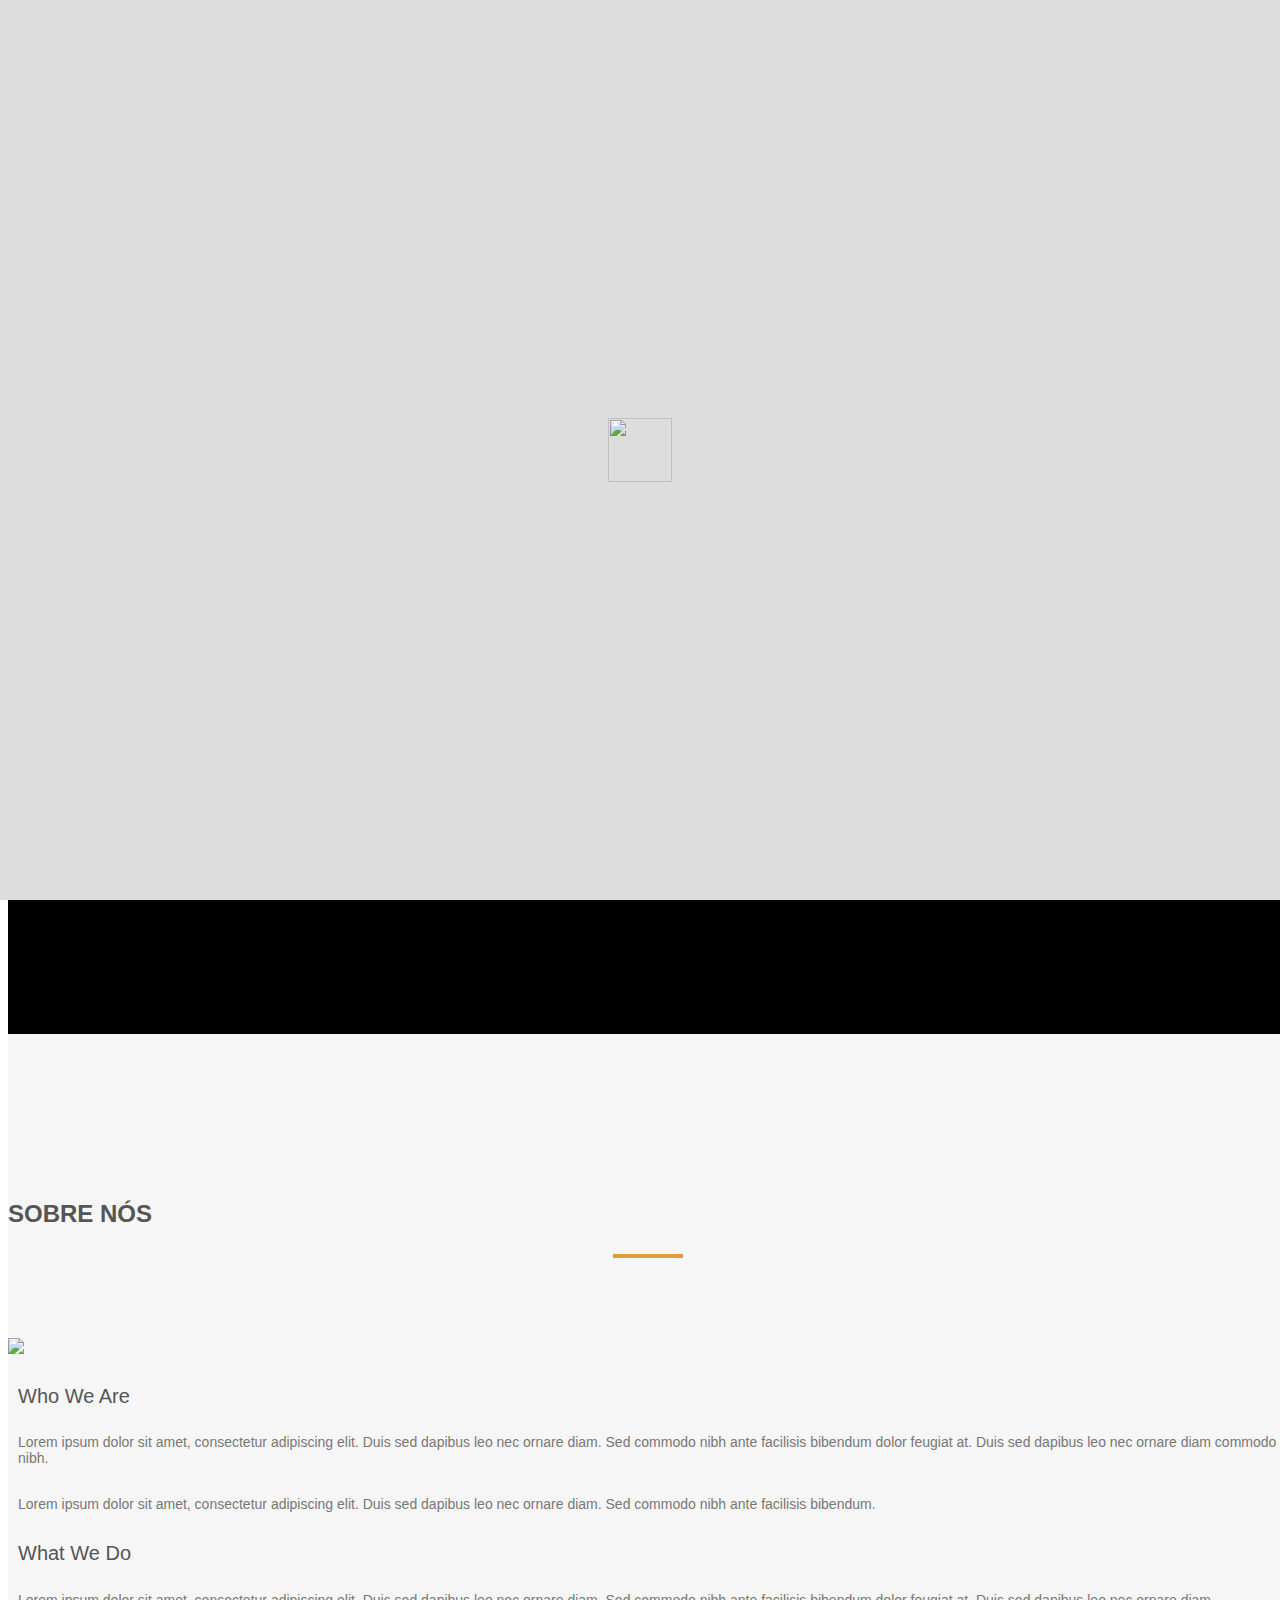
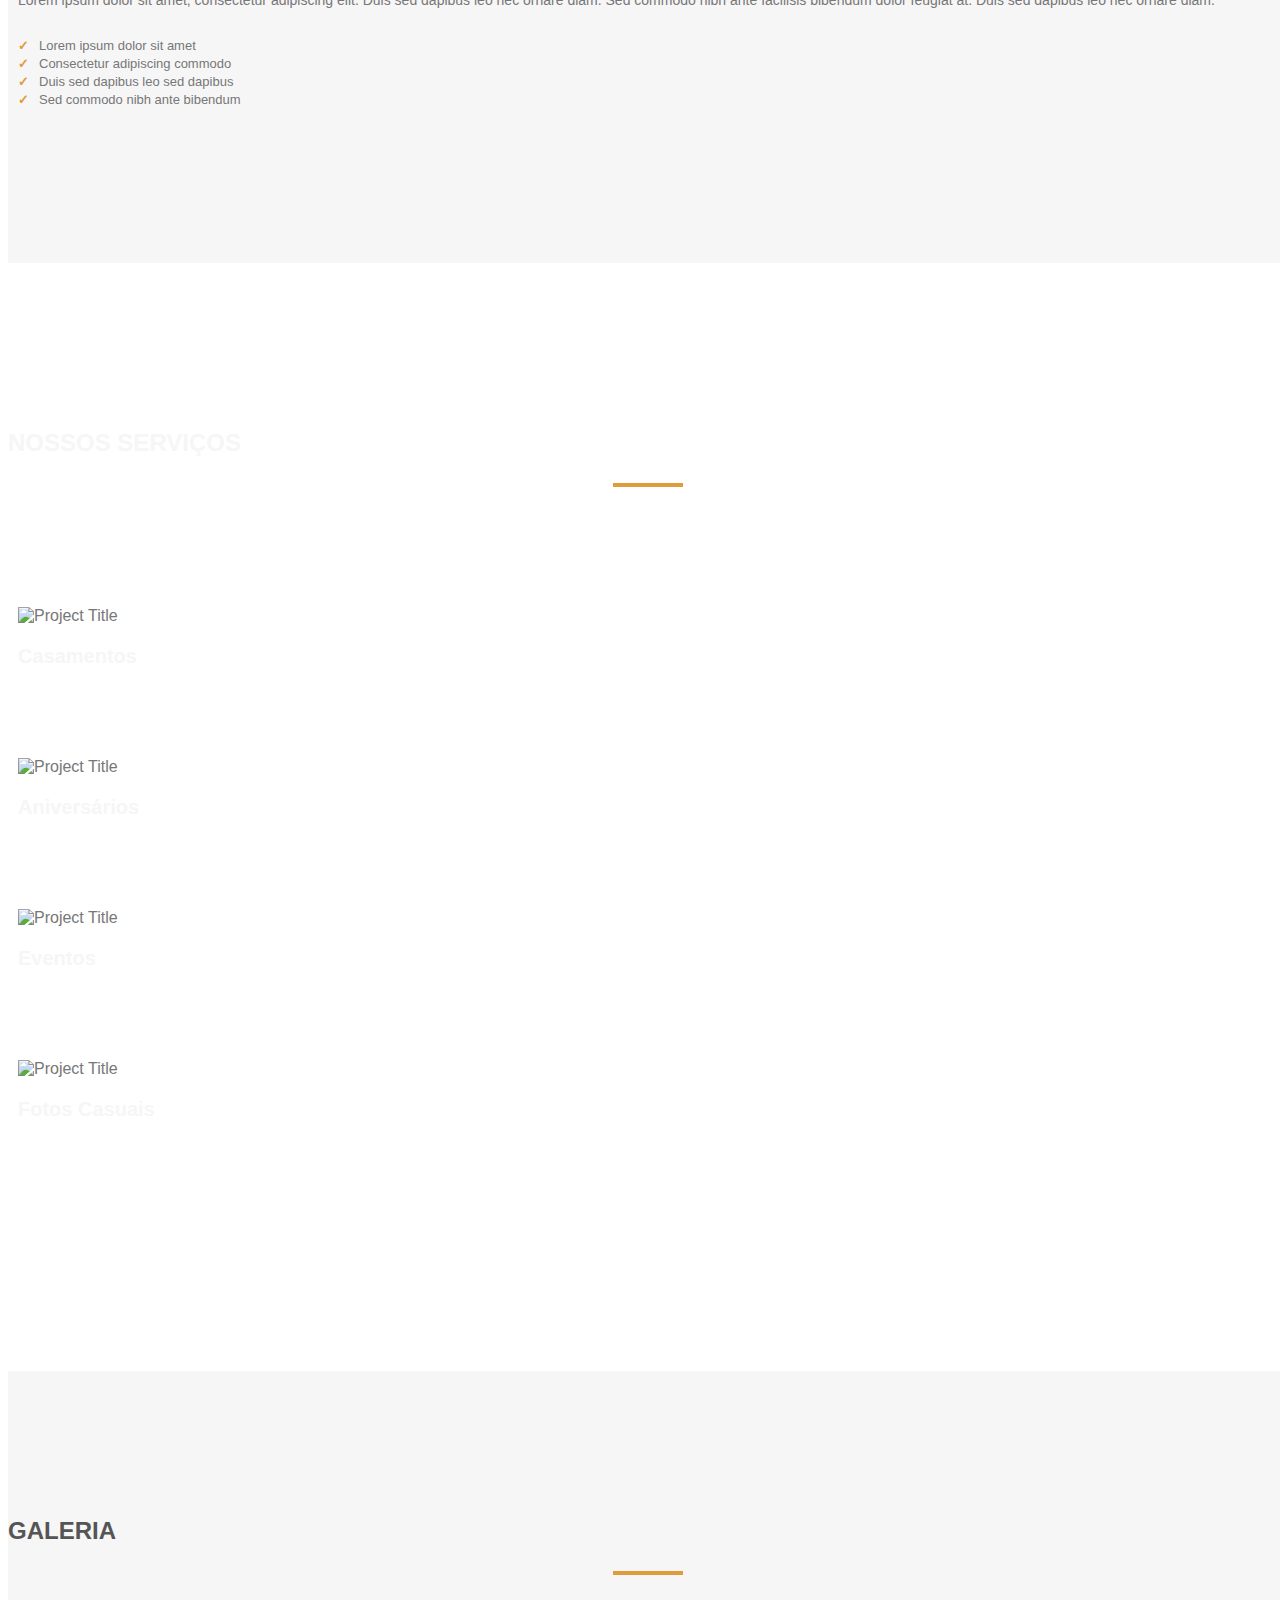
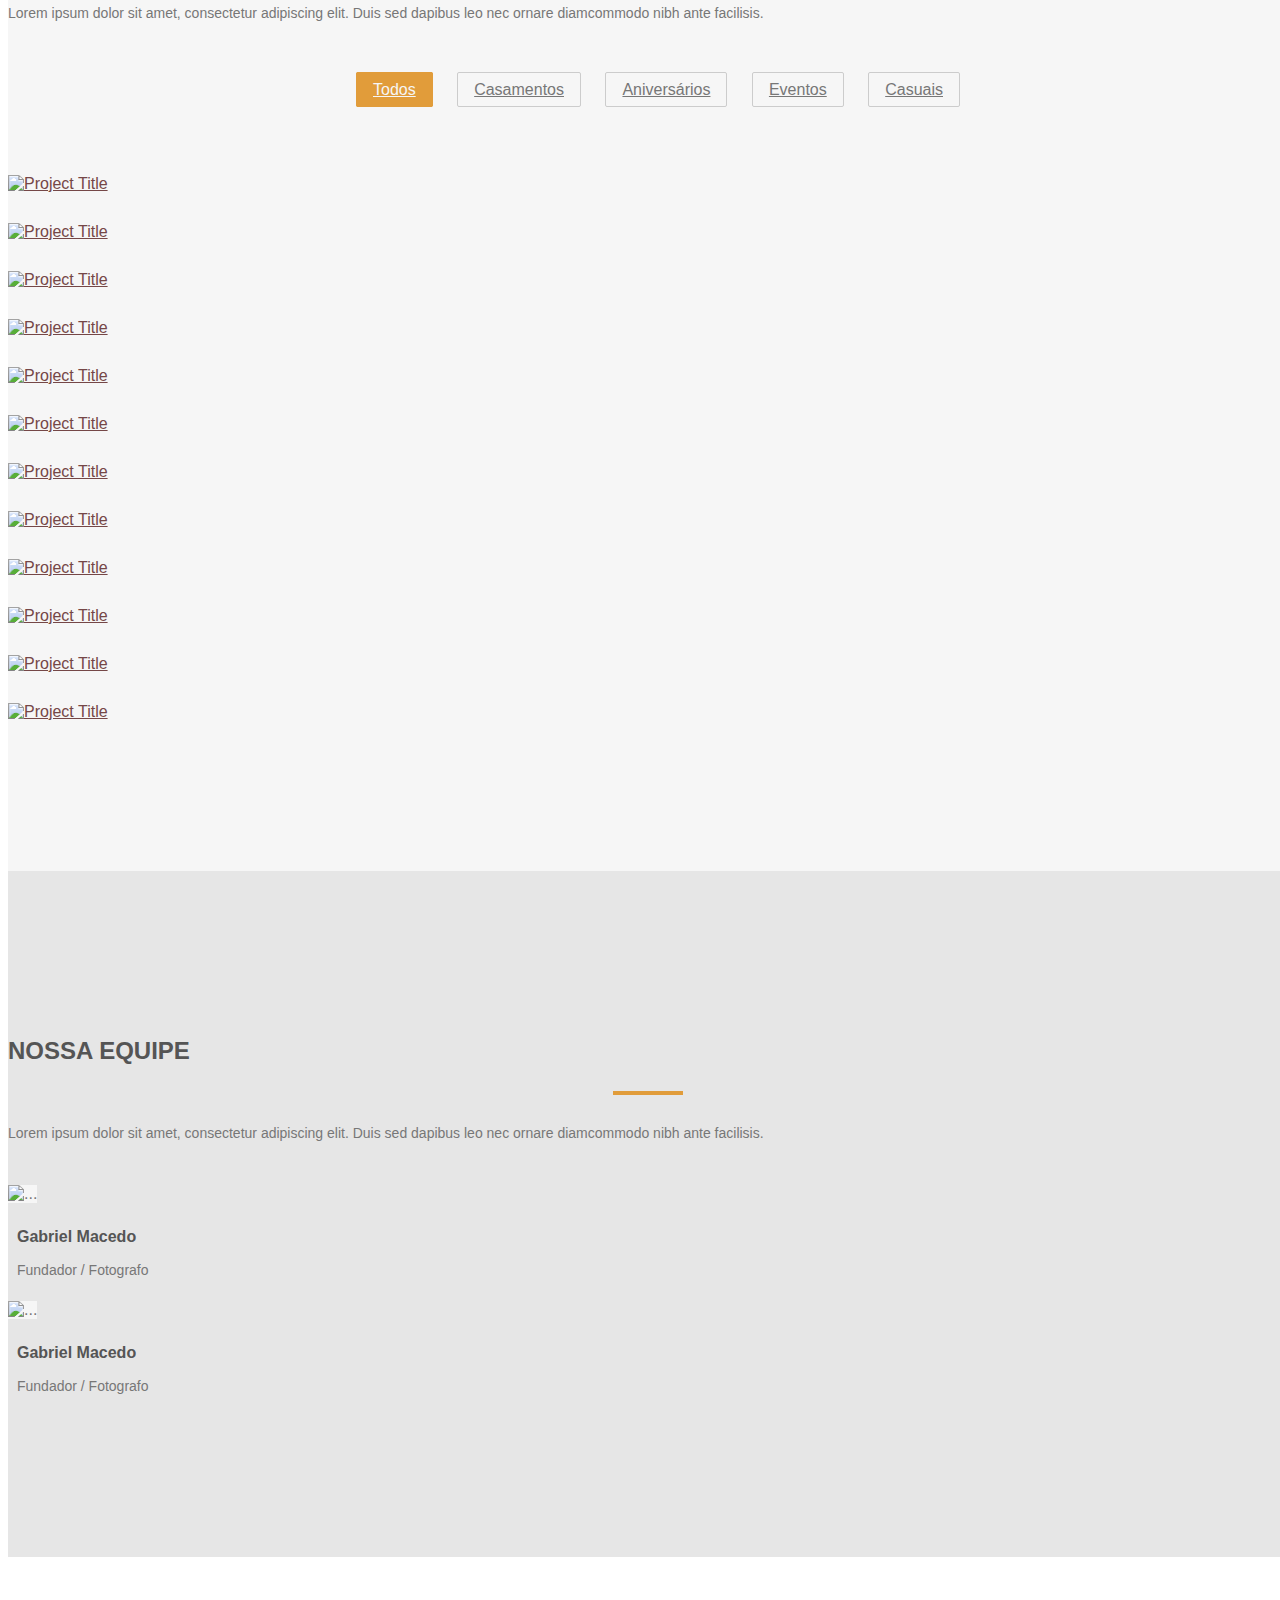
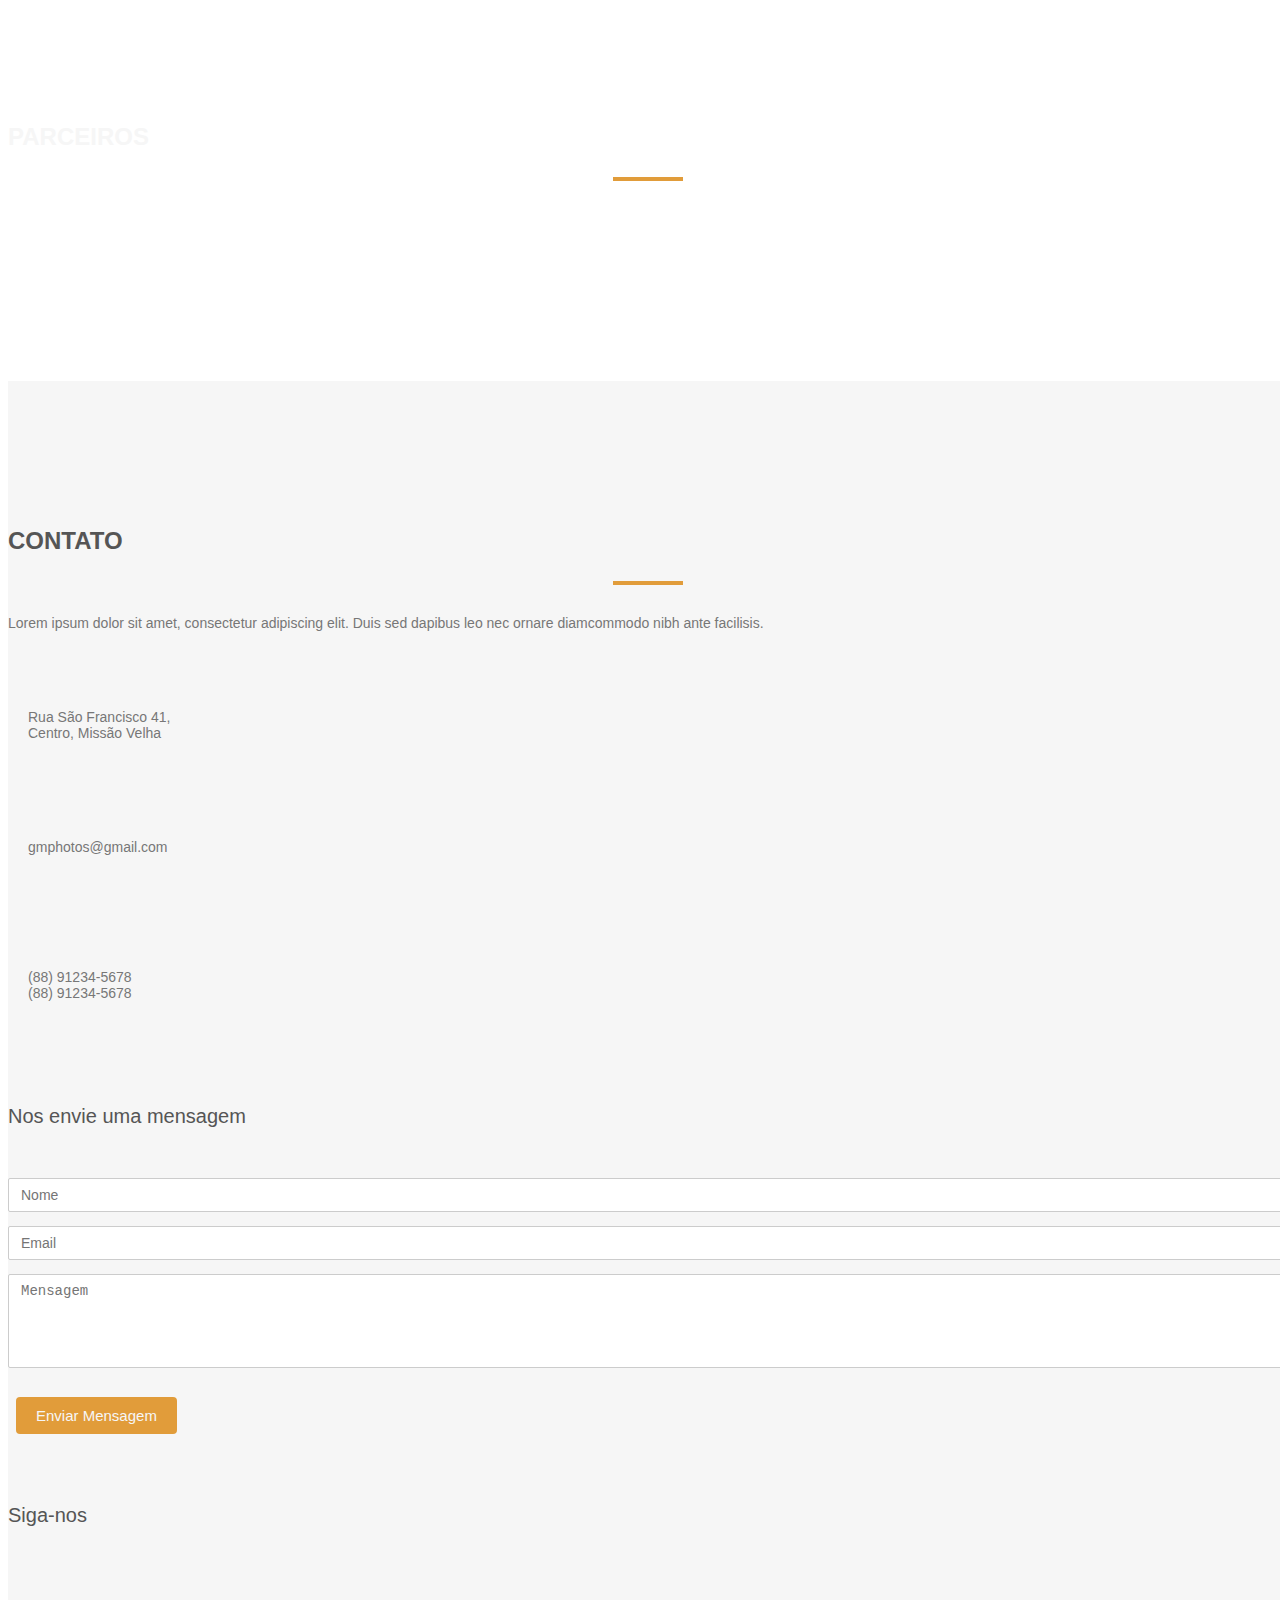
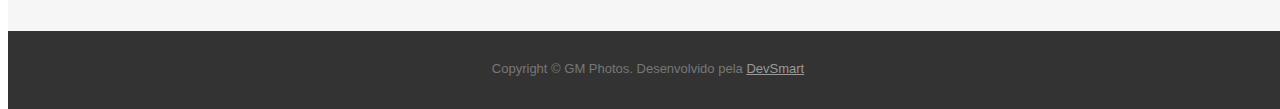
==== commit c2e0e0c8: "mudanças" ====
--- a/index.html
+++ b/index.html
@@ -1,11 +1,11 @@
 <!DOCTYPE html>
-<html lang="en">
+<html lang="pt-br">
 <head>
 <meta charset="utf-8">
 <meta name="viewport" content="width=device-width, initial-scale=1">
 <title>GM Photos</title>
-<meta name="description" content="">
-<meta name="author" content="">
+<meta name="description" content="Site da GM Photos">
+<meta name="author" content="DevSmart">
 
 <!-- Bootstrap -->
 <link rel="stylesheet" type="text/css"  href="css/bootstrap.css">
--- a/css/style.css
+++ b/css/style.css
@@ -1,5 +1,5 @@
 body, html {
-	font-family: 'Open Sans', sans-serif;
+	font-family: 'Poppins', sans-serif;
 	text-rendering: optimizeLegibility !important;
 	-webkit-font-smoothing: antialiased !important;
 	color: #777;
@@ -11,7 +11,7 @@
 }
 
 .navbar-nav {
-	font-size: 13px;
+	font-size: 12px;
 }
 
 .space-gallery {
@@ -104,7 +104,6 @@
 	width: 70px;
 	text-align: center;
 	position: relative;
-	/* background: #E75926; */
 	background: #E19C3A;
 	margin: 0 auto;
 	margin-bottom: 30px;
@@ -116,7 +115,6 @@
 	border-bottom: 0;
 	letter-spacing: 1px;
 	background: #333;
-	text-transform: uppercase;
 }
 .navbar-custom .navbar-brand {
 	font-weight: 600;
